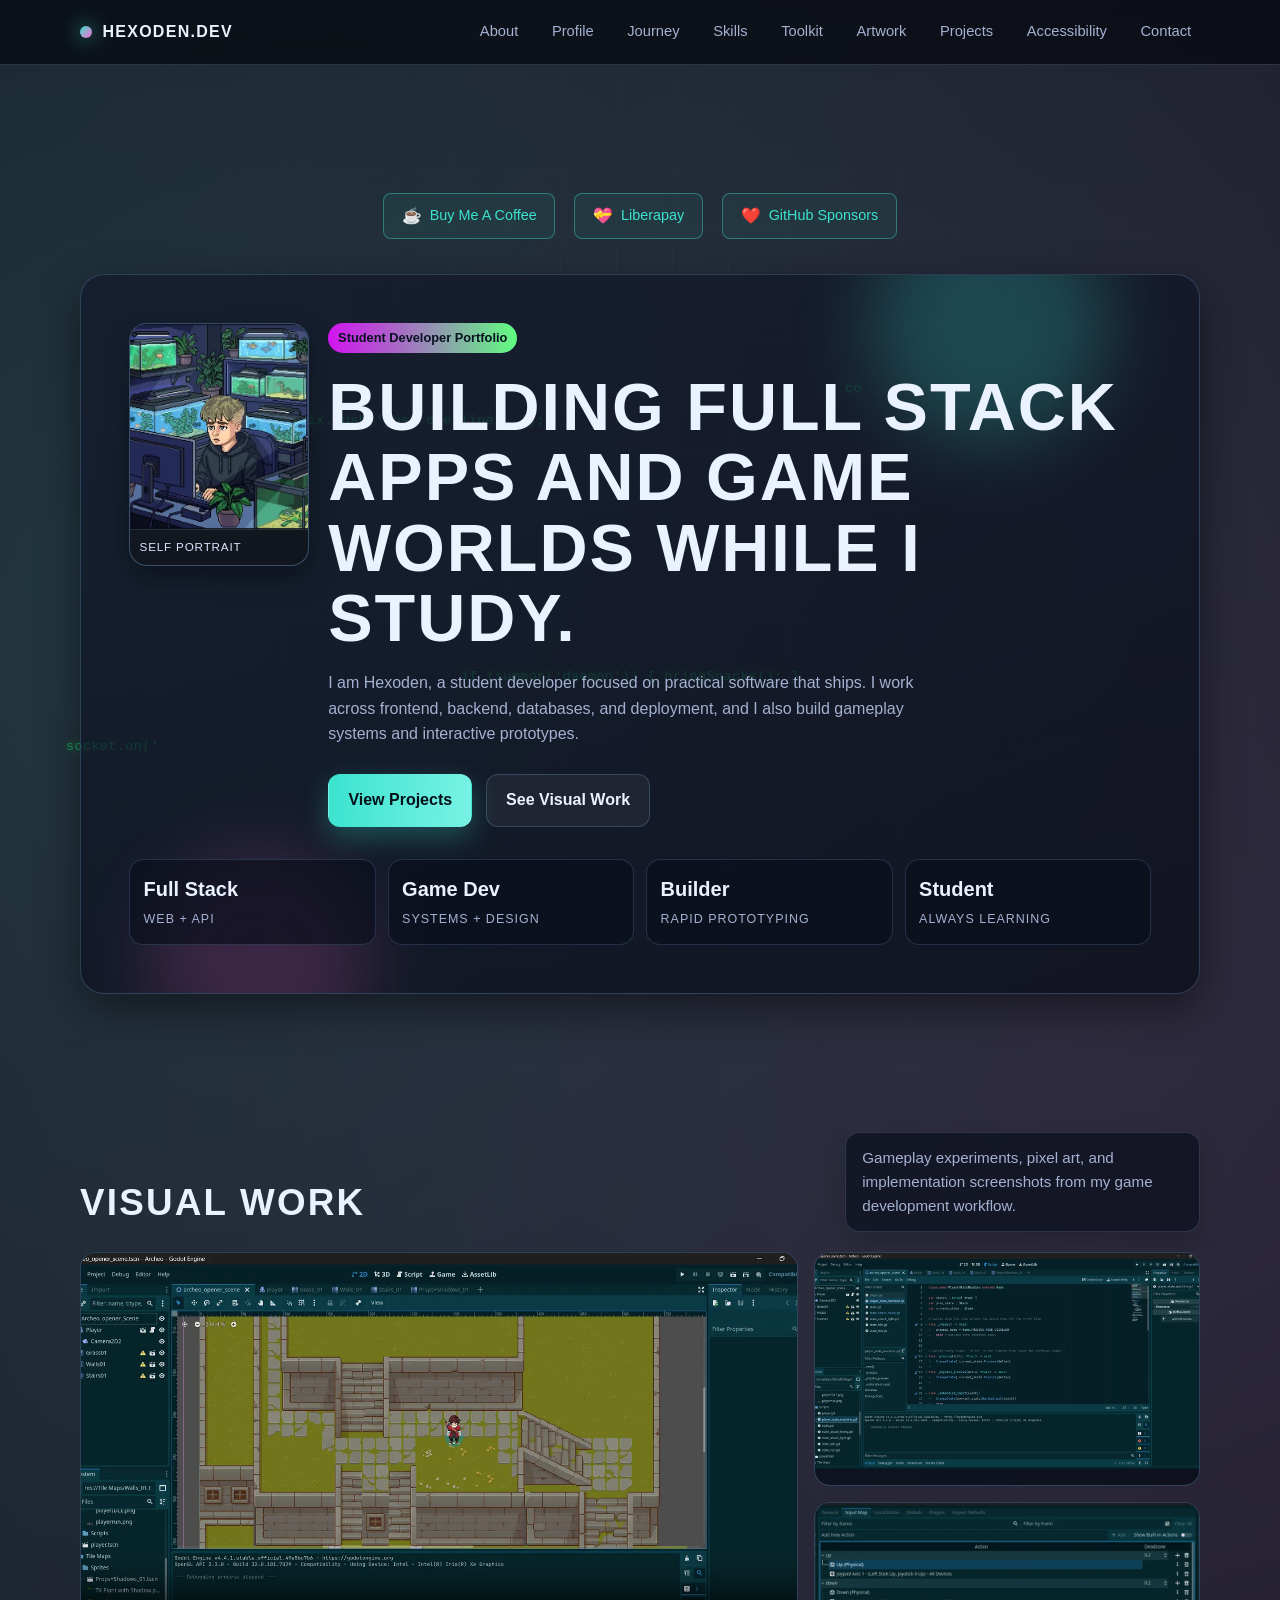
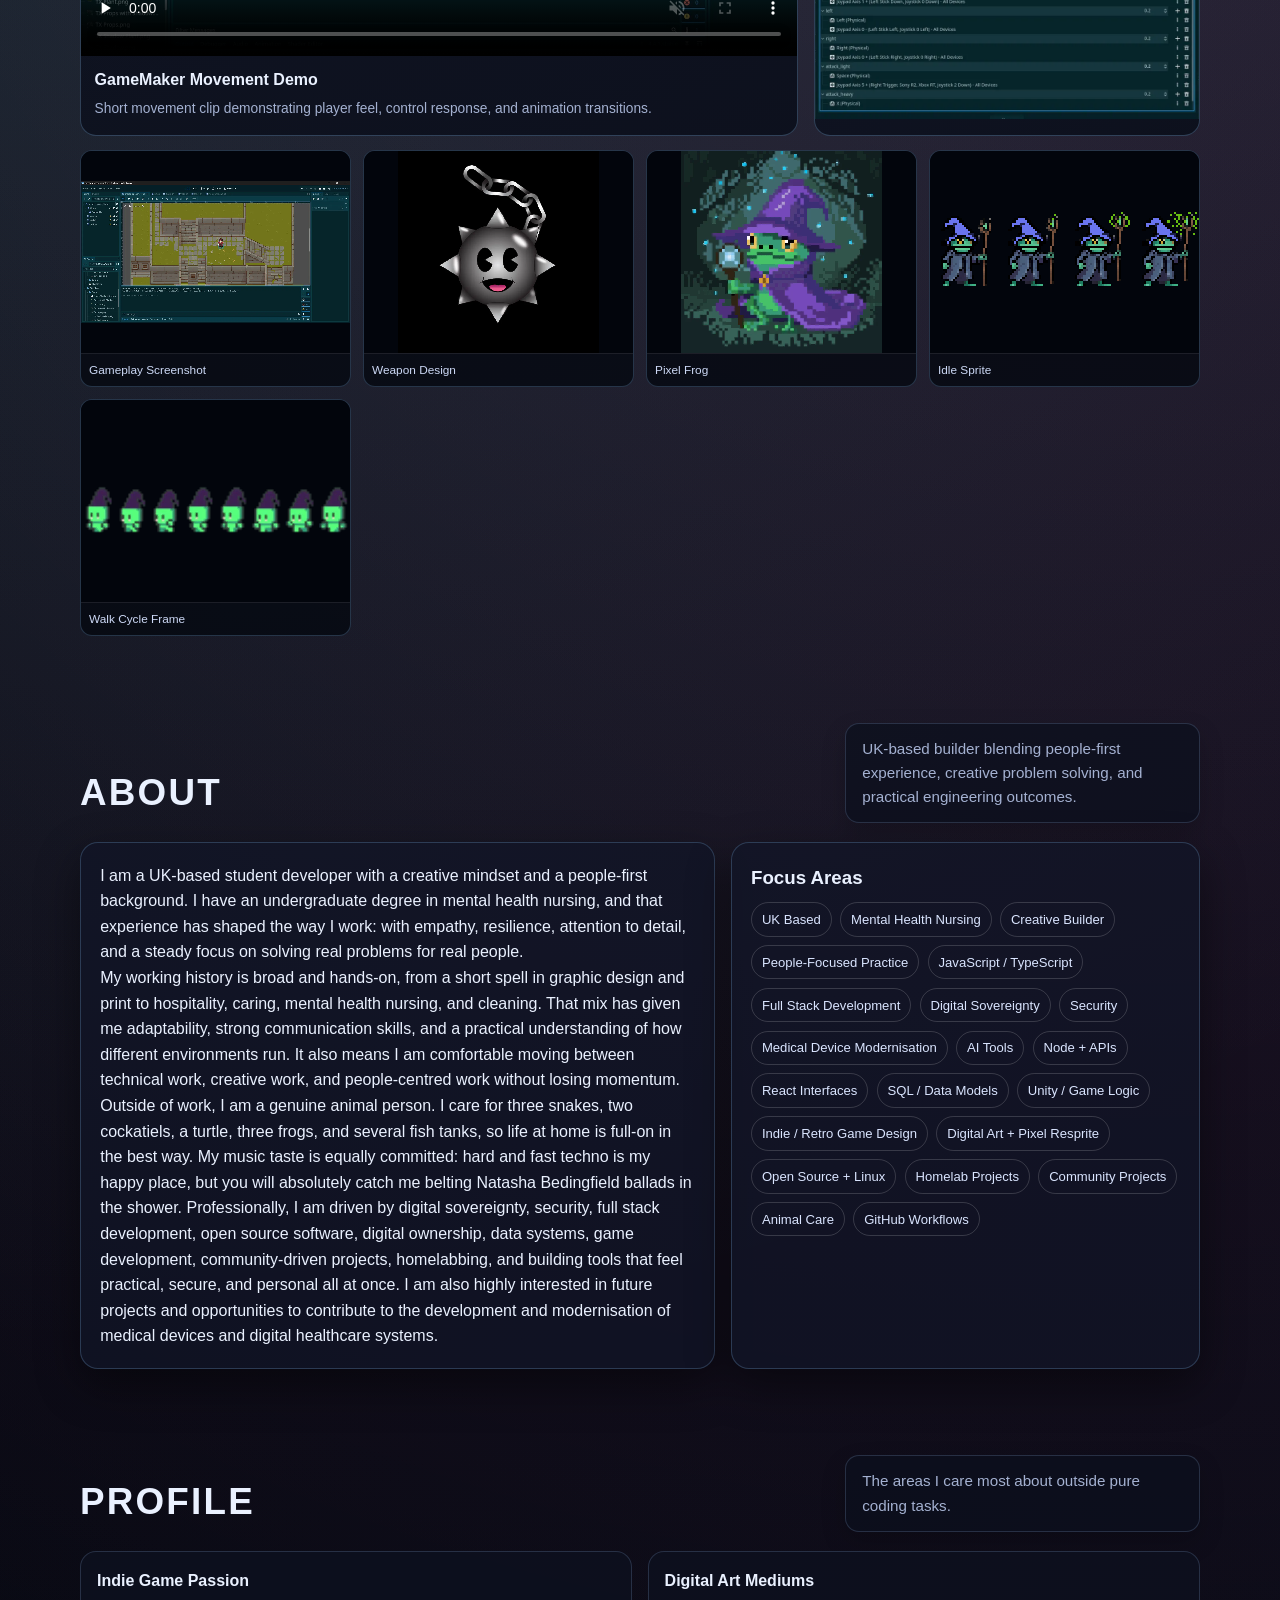
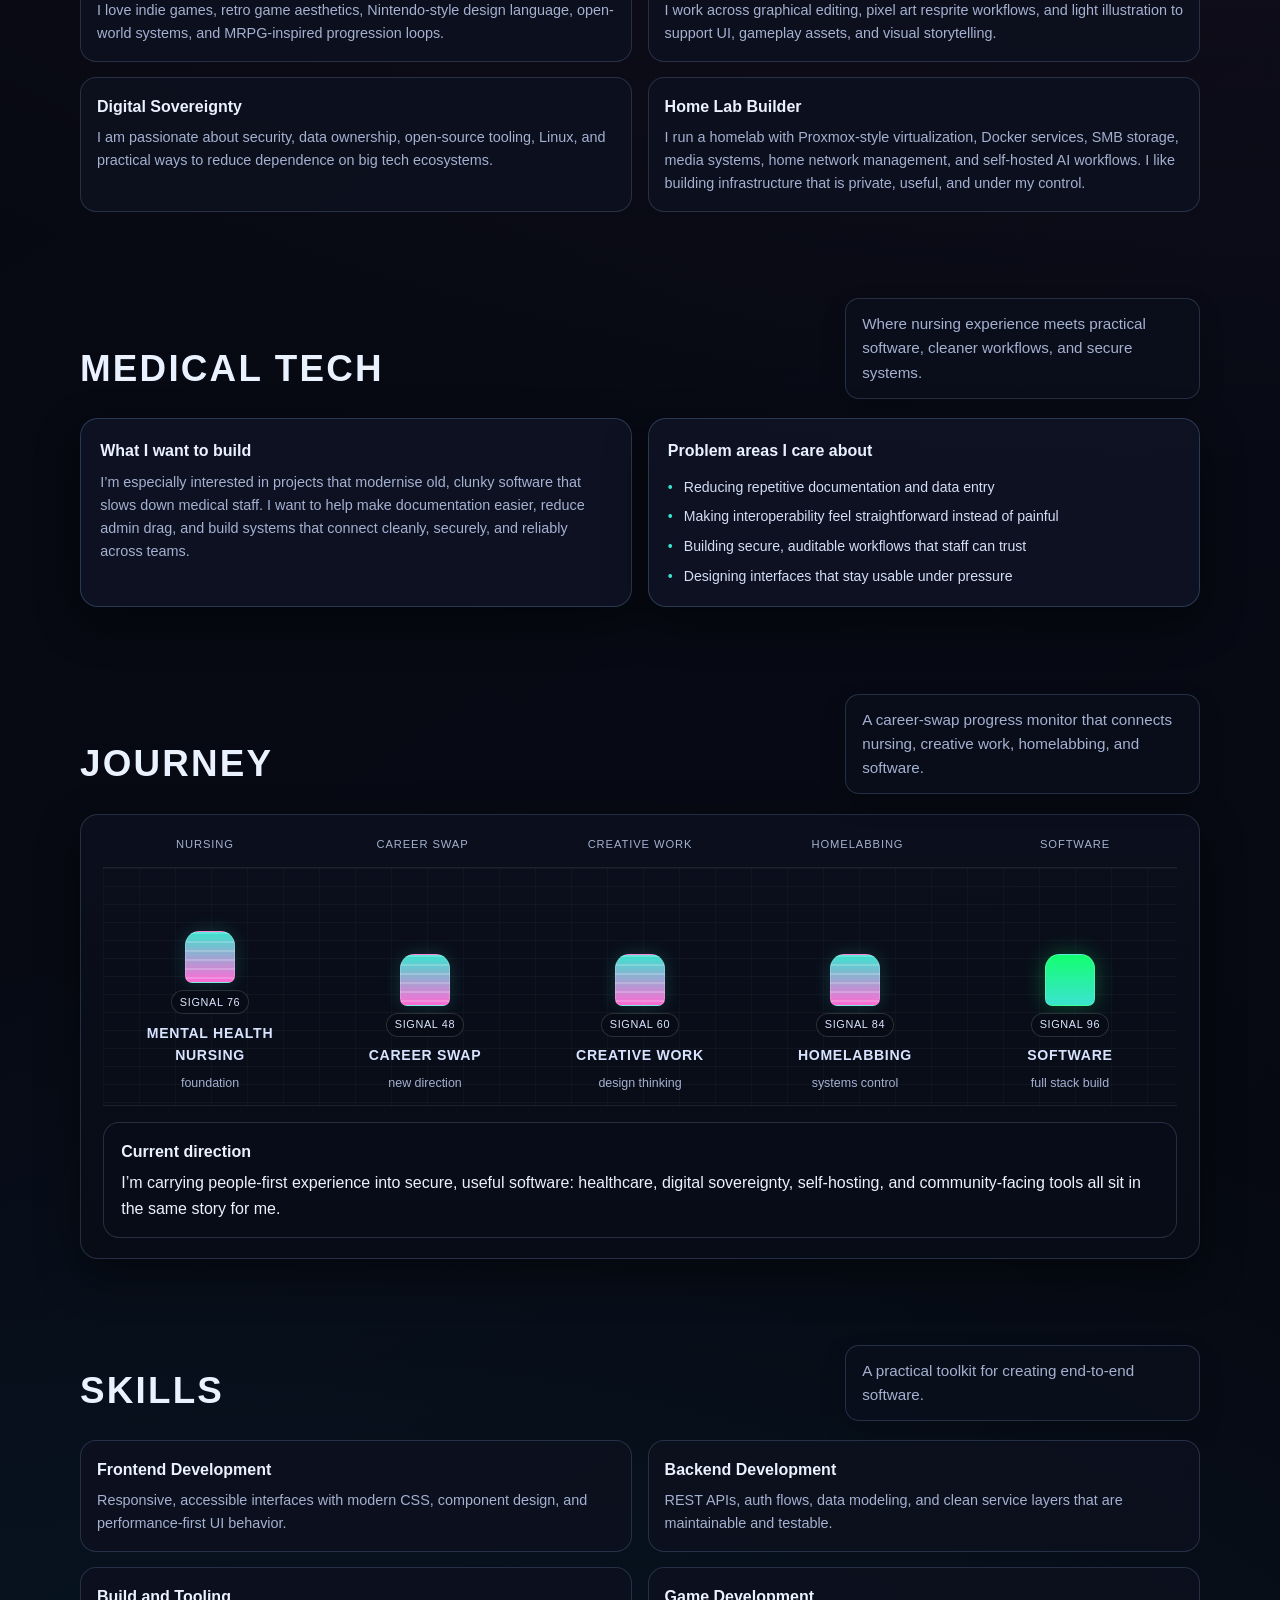
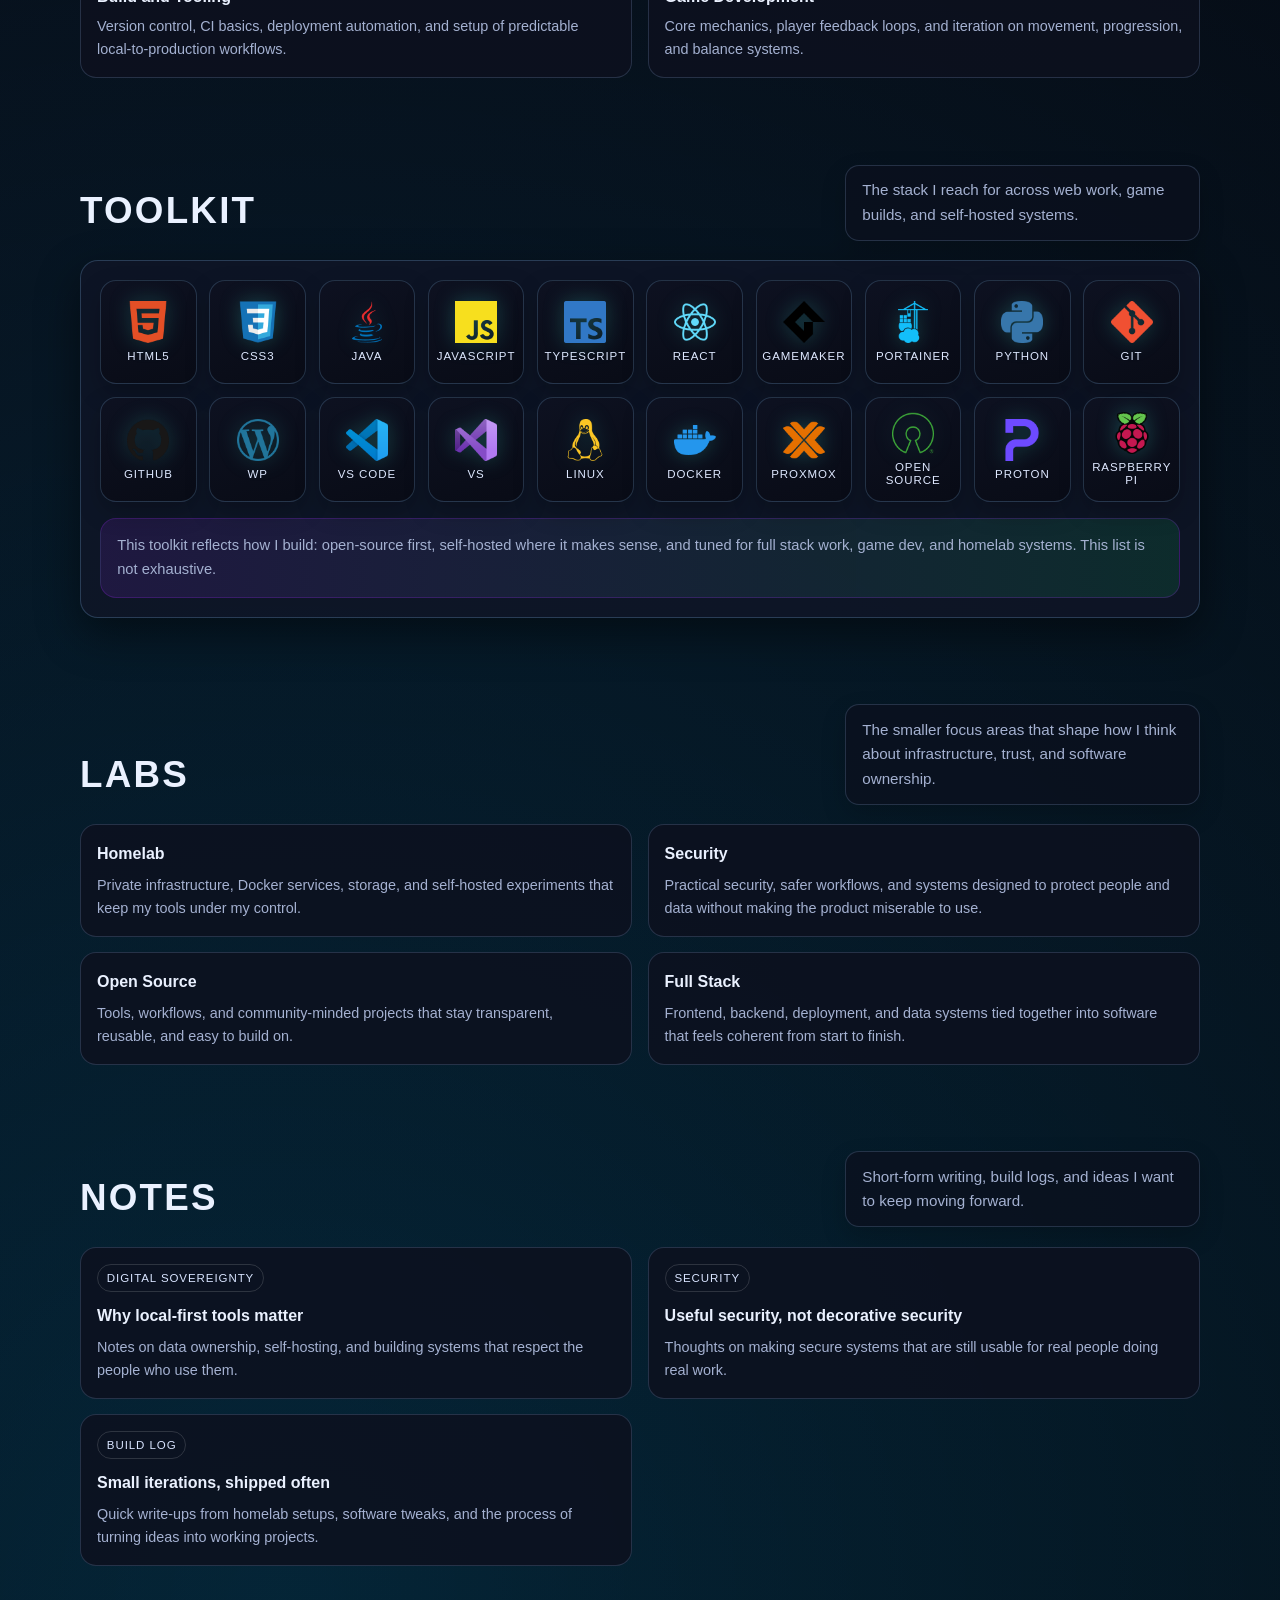
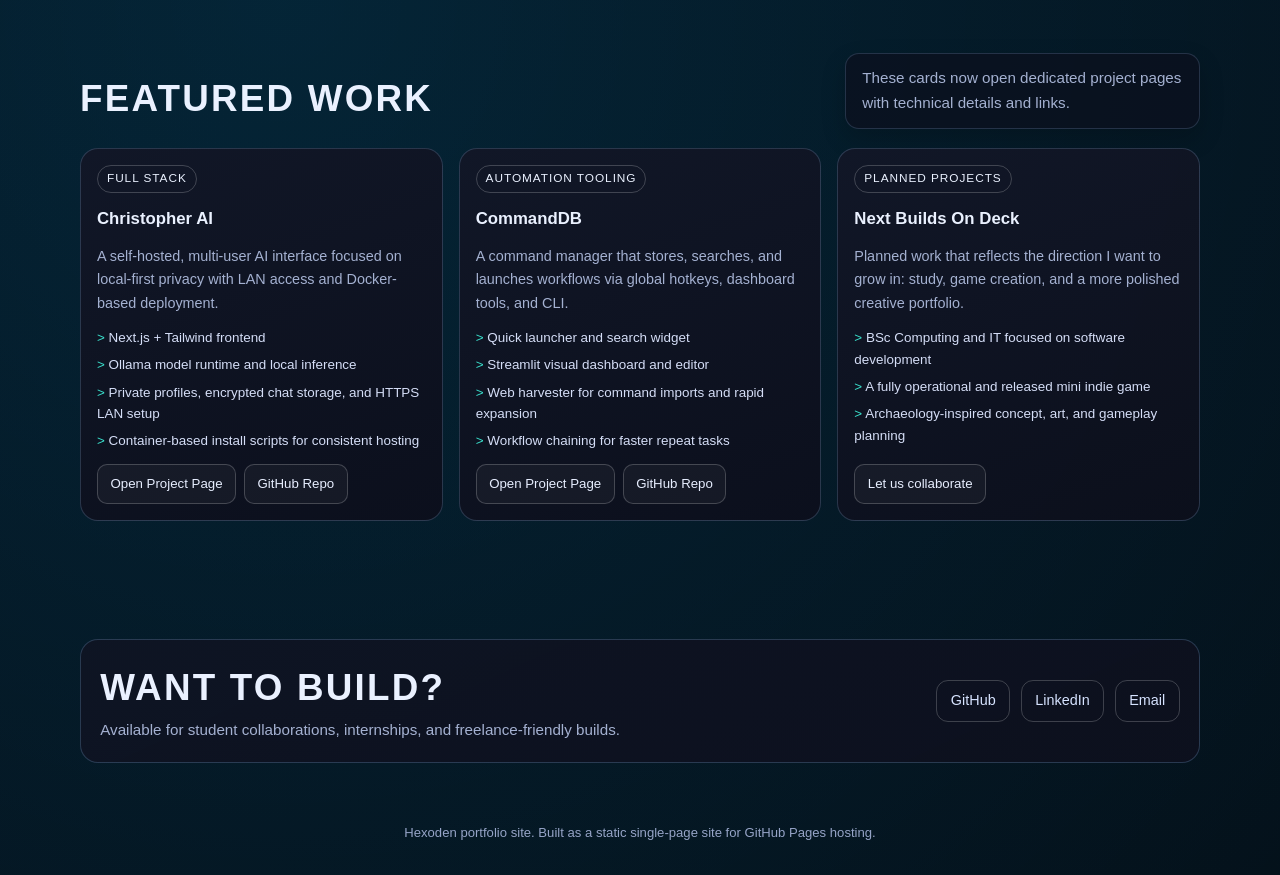
==== index.html @ b32674d7 "Move funding buttons above hero with icons" ====
<!DOCTYPE html>
<html lang="en">
<head>
    <meta charset="UTF-8">
    <meta name="viewport" content="width=device-width, initial-scale=1.0">
    <title>Hexoden | Student Developer Portfolio</title>
    <meta name="description" content="Portfolio for Hexoden, a student developer focused on full stack apps, software engineering, creative builds, and game development.">
    <link rel="icon" href="favicon.ico" type="image/x-icon">
    
    <!-- Preconnect to external resources -->
    <link rel="preconnect" href="https://fonts.googleapis.com" crossorigin>
    <link rel="dns-prefetch" href="https://fonts.googleapis.com">
    
    <!-- Preload critical assets -->
    <link rel="preload" href="styles.css" as="style">
    <link rel="preload" href="Media/Pictures/selfportrait-pixel.webp" as="image" fetchpriority="high">
    
    <!-- External stylesheet -->
    <link rel="stylesheet" href="styles.css">
    
    <!-- Defer non-critical scripts -->
    <script src="accessibility.js" defer></script>
</head>
<body>
    <div class="grid-overlay"></div>
    <div class="code-overlay" aria-hidden="true"></div>

    <nav>
        <div class="nav-inner">
            <a class="brand" href="#top">
                <span class="brand-dot" aria-hidden="true"></span>
                Hexoden.dev
            </a>
            <div class="nav-links">
                <a href="#about">About</a>
                <a href="#profile">Profile</a>
                <a href="#journey">Journey</a>
                <a href="#skills">Skills</a>
                <a href="#toolkit">Toolkit</a>
                <a href="#artwork">Artwork</a>
                <a href="#projects">Projects</a>
                <a href="accessibility.html">Accessibility</a>
                <a href="#contact">Contact</a>
            </div>
        </div>
    </nav>

    <main id="top" class="wrap">
        <header>
            <div class="funding-bar">
                <a href="https://buymeacoffee.com/hexoden" target="_blank" rel="noopener noreferrer" title="Buy Me A Coffee">
                    <span class="funding-icon">☕</span>
                    Buy Me A Coffee
                </a>
                <a href="https://liberapay.com/hexoden" target="_blank" rel="noopener noreferrer" title="Liberapay">
                    <span class="funding-icon">💝</span>
                    Liberapay
                </a>
                <a href="https://github.com/sponsors/Hexoden" target="_blank" rel="noopener noreferrer" title="GitHub Sponsors">
                    <span class="funding-icon">❤️</span>
                    GitHub Sponsors
                </a>
            </div>
            <div class="hero reveal">
                <div class="hero-layout">
                    <figure class="hero-profile">
                        <img src="Media/Pictures/selfportrait-pixel.webp" alt="Pixel self-portrait of Hexoden" fetchpriority="high" decoding="async">
                        <figcaption>Self Portrait</figcaption>
                    </figure>
                    <div>
                        <span class="hero-kicker">Student Developer Portfolio</span>
                        <h1>Building full stack apps and game worlds while I study.</h1>
                        <p>
                            I am Hexoden, a student developer focused on practical software that ships. I work across frontend, backend, databases, and deployment, and I also build gameplay systems and interactive prototypes.
                        </p>
                        <div class="hero-cta">
                            <a class="btn btn-main" href="#projects">View Projects</a>
                            <a class="btn btn-alt" href="#artwork">See Visual Work</a>
                        </div>
                    </div>
                </div>
                <div class="metrics">
                    <div class="metric">
                        <strong>Full Stack</strong>
                        <span>Web + API</span>
                    </div>
                    <div class="metric">
                        <strong>Game Dev</strong>
                        <span>Systems + Design</span>
                    </div>
                    <div class="metric">
                        <strong>Builder</strong>
                        <span>Rapid Prototyping</span>
                    </div>
                    <div class="metric">
                        <strong>Student</strong>
                        <span>Always Learning</span>
                    </div>
                </div>
            </div>
        </header>

        <section id="artwork" class="reveal">
            <div class="section-head">
                <h2>Visual Work</h2>
                <p class="section-note">Gameplay experiments, pixel art, and implementation screenshots from my game development workflow.</p>
            </div>
            <div class="media-grid">
                <article class="media-card">
                    <video controls muted loop playsinline preload="none" poster="Media/Pictures/game-screenshot.webp">
                        <source src="Media/Videos/Game-Grab.mp4" type="video/mp4">
                    </video>
                    <div class="media-info">
                        <h3>GameMaker Movement Demo</h3>
                        <p>Short movement clip demonstrating player feel, control response, and animation transitions.</p>
                    </div>
                </article>
                <div class="media-stack">
                    <article class="media-card hover-caption">
                        <img class="enlargeable js-enlarge" src="Media/Pictures/statemachine-screenshot.webp" alt="State machine coding screenshot" data-fullsrc="Media/Pictures/statemachine-screenshot.webp" loading="lazy" decoding="async">
                        <div class="media-info">
                            <h3>State Machine Work</h3>
                            <p>Screenshot from gameplay logic code handling animation and state transitions.</p>
                        </div>
                    </article>
                    <article class="media-card hover-caption">
                        <img class="enlargeable js-enlarge" src="Media/Pictures/remote-mapping.webp" alt="Peripheral control mapping screenshot" data-fullsrc="Media/Pictures/remote-mapping.webp" loading="lazy" decoding="async">
                        <div class="media-info">
                            <h3>Peripheral Controls Map</h3>
                            <p>Mapping layout for Xbox-style peripheral controls used for gameplay actions and testing.</p>
                        </div>
                    </article>
                </div>
            </div>
            <div class="art-gallery">
                <figure class="art-tile">
                    <img class="enlargeable js-enlarge" src="Media/Pictures/game-screenshot.webp" alt="In-game screenshot" data-fullsrc="Media/Pictures/game-screenshot.webp" loading="lazy" decoding="async">
                    <figcaption>Gameplay Screenshot</figcaption>
                </figure>
                <figure class="art-tile">
                    <img src="Media/Pictures/mace-design.webp" alt="Mace concept art" loading="lazy" decoding="async">
                    <figcaption>Weapon Design</figcaption>
                </figure>
                <figure class="art-tile">
                    <img src="Media/Pictures/pixel-frog.webp" alt="Pixel frog artwork" loading="lazy" decoding="async">
                    <figcaption>Pixel Frog</figcaption>
                </figure>
                <figure class="art-tile">
                    <img src="Media/Pictures/idlefrogstaff(1).webp" alt="Idle frog staff sprite" loading="lazy" decoding="async">
                    <figcaption>Idle Sprite</figcaption>
                </figure>
                <figure class="art-tile">
                    <img src="Media/Pictures/frogwalkleftv1.webp" alt="Walking frog sprite" loading="lazy" decoding="async">
                    <figcaption>Walk Cycle Frame</figcaption>
                </figure>
            </div>
        </section>

        <section id="about" class="reveal">
            <div class="section-head">
                <h2>About</h2>
                <p class="section-note">UK-based builder blending people-first experience, creative problem solving, and practical engineering outcomes.</p>
            </div>
            <div class="about-grid">
                <article class="panel">
                    <p>
                        I am a UK-based student developer with a creative mindset and a people-first background. I have an undergraduate degree in mental health nursing, and that experience has shaped the way I work: with empathy, resilience, attention to detail, and a steady focus on solving real problems for real people.
                    </p>
                    <p>
                        My working history is broad and hands-on, from a short spell in graphic design and print to hospitality, caring, mental health nursing, and cleaning. That mix has given me adaptability, strong communication skills, and a practical understanding of how different environments run. It also means I am comfortable moving between technical work, creative work, and people-centred work without losing momentum.
                    </p>
                    <p>
                        Outside of work, I am a genuine animal person. I care for three snakes, two cockatiels, a turtle, three frogs, and several fish tanks, so life at home is full-on in the best way. My music taste is equally committed: hard and fast techno is my happy place, but you will absolutely catch me belting Natasha Bedingfield ballads in the shower. Professionally, I am driven by digital sovereignty, security, full stack development, open source software, digital ownership, data systems, game development, community-driven projects, homelabbing, and building tools that feel practical, secure, and personal all at once. I am also highly interested in future projects and opportunities to contribute to the development and modernisation of medical devices and digital healthcare systems.
                    </p>
                </article>
                <aside class="panel">
                    <h3>Focus Areas</h3>
                    <div class="pill-row">
                        <span class="pill">UK Based</span>
                        <span class="pill">Mental Health Nursing</span>
                        <span class="pill">Creative Builder</span>
                        <span class="pill">People-Focused Practice</span>
                        <span class="pill">JavaScript / TypeScript</span>
                        <span class="pill">Full Stack Development</span>
                        <span class="pill">Digital Sovereignty</span>
                        <span class="pill">Security</span>
                        <span class="pill">Medical Device Modernisation</span>
                        <span class="pill">AI Tools</span>
                        <span class="pill">Node + APIs</span>
                        <span class="pill">React Interfaces</span>
                        <span class="pill">SQL / Data Models</span>
                        <span class="pill">Unity / Game Logic</span>
                        <span class="pill">Indie / Retro Game Design</span>
                        <span class="pill">Digital Art + Pixel Resprite</span>
                        <span class="pill">Open Source + Linux</span>
                        <span class="pill">Homelab Projects</span>
                        <span class="pill">Community Projects</span>
                        <span class="pill">Animal Care</span>
                        <span class="pill">GitHub Workflows</span>
                    </div>
                </aside>
            </div>
        </section>

        <section id="profile" class="reveal">
            <div class="section-head">
                <h2>Profile</h2>
                <p class="section-note">The areas I care most about outside pure coding tasks.</p>
            </div>
            <div class="skills-grid">
                <article class="skill-card">
                    <h3>Indie Game Passion</h3>
                    <p>I love indie games, retro game aesthetics, Nintendo-style design language, open-world systems, and MRPG-inspired progression loops.</p>
                </article>
                <article class="skill-card">
                    <h3>Digital Art Mediums</h3>
                    <p>I work across graphical editing, pixel art resprite workflows, and light illustration to support UI, gameplay assets, and visual storytelling.</p>
                </article>
                <article class="skill-card">
                    <h3>Digital Sovereignty</h3>
                    <p>I am passionate about security, data ownership, open-source tooling, Linux, and practical ways to reduce dependence on big tech ecosystems.</p>
                </article>
                <article class="skill-card">
                    <h3>Home Lab Builder</h3>
                    <p>I run a homelab with Proxmox-style virtualization, Docker services, SMB storage, media systems, home network management, and self-hosted AI workflows. I like building infrastructure that is private, useful, and under my control.</p>
                </article>
            </div>
        </section>

        <section id="medtech" class="reveal">
            <div class="section-head">
                <h2>Medical Tech</h2>
                <p class="section-note">Where nursing experience meets practical software, cleaner workflows, and secure systems.</p>
            </div>
            <div class="medtech-grid">
                <article class="panel medtech-card">
                    <h3>What I want to build</h3>
                    <p>I’m especially interested in projects that modernise old, clunky software that slows down medical staff. I want to help make documentation easier, reduce admin drag, and build systems that connect cleanly, securely, and reliably across teams.</p>
                </article>
                <article class="panel medtech-card">
                    <h3>Problem areas I care about</h3>
                    <ul class="medtech-list">
                        <li>Reducing repetitive documentation and data entry</li>
                        <li>Making interoperability feel straightforward instead of painful</li>
                        <li>Building secure, auditable workflows that staff can trust</li>
                        <li>Designing interfaces that stay usable under pressure</li>
                    </ul>
                </article>
            </div>
        </section>

        <section id="journey" class="reveal">
            <div class="section-head">
                <h2>Journey</h2>
                <p class="section-note">A career-swap progress monitor that connects nursing, creative work, homelabbing, and software.</p>
            </div>
            <div class="journey-monitor">
                <div class="journey-markers" aria-hidden="true">
                    <span>nursing</span>
                    <span>career swap</span>
                    <span>creative work</span>
                    <span>homelabbing</span>
                    <span>software</span>
                </div>
                <div class="journey-histogram" aria-label="Career journey progress monitor">
                    <div class="journey-column" style="--bar-height: 76%;">
                        <span class="journey-bar"></span>
                        <em class="journey-signal">signal 76</em>
                        <strong>Mental health nursing</strong>
                        <span>foundation</span>
                    </div>
                    <div class="journey-column" style="--bar-height: 48%;">
                        <span class="journey-bar"></span>
                        <em class="journey-signal">signal 48</em>
                        <strong>Career swap</strong>
                        <span>new direction</span>
                    </div>
                    <div class="journey-column" style="--bar-height: 60%;">
                        <span class="journey-bar"></span>
                        <em class="journey-signal">signal 60</em>
                        <strong>Creative work</strong>
                        <span>design thinking</span>
                    </div>
                    <div class="journey-column" style="--bar-height: 84%;">
                        <span class="journey-bar"></span>
                        <em class="journey-signal">signal 84</em>
                        <strong>Homelabbing</strong>
                        <span>systems control</span>
                    </div>
                    <div class="journey-column is-current" style="--bar-height: 96%;">
                        <span class="journey-bar"></span>
                        <em class="journey-signal">signal 96</em>
                        <strong>Software</strong>
                        <span>full stack build</span>
                    </div>
                </div>
                <div class="journey-strip">
                    <strong>Current direction</strong>
                    <span>I’m carrying people-first experience into secure, useful software: healthcare, digital sovereignty, self-hosting, and community-facing tools all sit in the same story for me.</span>
                </div>
            </div>
        </section>

        <section id="skills" class="reveal">
            <div class="section-head">
                <h2>Skills</h2>
                <p class="section-note">A practical toolkit for creating end-to-end software.</p>
            </div>
            <div class="skills-grid">
                <article class="skill-card">
                    <h3>Frontend Development</h3>
                    <p>Responsive, accessible interfaces with modern CSS, component design, and performance-first UI behavior.</p>
                </article>
                <article class="skill-card">
                    <h3>Backend Development</h3>
                    <p>REST APIs, auth flows, data modeling, and clean service layers that are maintainable and testable.</p>
                </article>
                <article class="skill-card">
                    <h3>Build and Tooling</h3>
                    <p>Version control, CI basics, deployment automation, and setup of predictable local-to-production workflows.</p>
                </article>
                <article class="skill-card">
                    <h3>Game Development</h3>
                    <p>Core mechanics, player feedback loops, and iteration on movement, progression, and balance systems.</p>
                </article>
            </div>
        </section>

        <section id="toolkit" class="reveal">
            <div class="section-head">
                <h2>Toolkit</h2>
                <p class="section-note">The stack I reach for across web work, game builds, and self-hosted systems.</p>
            </div>
            <div class="panel">
                <div class="toolkit-grid" aria-label="Technology toolkit">
                    <div class="toolkit-tile"><img src="Media/Icons/toolkit-html.png" alt="HTML5" loading="lazy" decoding="async"><span>HTML5</span></div>
                    <div class="toolkit-tile"><img src="Media/Icons/toolkit-css.png" alt="CSS3" loading="lazy" decoding="async"><span>CSS3</span></div>
                    <div class="toolkit-tile"><img src="Media/Icons/toolkit-java.png" alt="Java" loading="lazy" decoding="async"><span>Java</span></div>
                    <div class="toolkit-tile"><img src="Media/Icons/toolkit-js.png" alt="JavaScript" loading="lazy" decoding="async"><span>JavaScript</span></div>
                    <div class="toolkit-tile"><img src="Media/Icons/toolkit-ts.png" alt="TypeScript" loading="lazy" decoding="async"><span>TypeScript</span></div>
                    <div class="toolkit-tile"><img src="Media/Icons/toolkit-react.png" alt="React" loading="lazy" decoding="async"><span>React</span></div>
                    <div class="toolkit-tile"><img src="Media/Icons/toolkit-gamemaker.png" alt="GameMaker" loading="lazy" decoding="async"><span>GameMaker</span></div>
                    <div class="toolkit-tile"><img src="Media/Icons/toolkit-portainer.png" alt="Portainer" loading="lazy" decoding="async"><span>Portainer</span></div>
                    <div class="toolkit-tile"><img src="Media/Icons/toolkit-python.png" alt="Python" loading="lazy" decoding="async"><span>Python</span></div>
                    <div class="toolkit-tile"><img src="Media/Icons/toolkit-git.png" alt="Git" loading="lazy" decoding="async"><span>Git</span></div>
                    <div class="toolkit-tile"><img src="Media/Icons/toolkit-github.png" alt="GitHub" loading="lazy" decoding="async"><span>GitHub</span></div>
                    <div class="toolkit-tile"><img src="Media/Icons/toolkit-wordpress.png" alt="WordPress" loading="lazy" decoding="async"><span>WP</span></div>
                    <div class="toolkit-tile"><img src="Media/Icons/toolkit-vscode.png" alt="Visual Studio Code" loading="lazy" decoding="async"><span>VS Code</span></div>
                    <div class="toolkit-tile"><img src="Media/Icons/toolkit-visualstudio.png" alt="Visual Studio" loading="lazy" decoding="async"><span>VS</span></div>
                    <div class="toolkit-tile"><img src="Media/Icons/toolkit-linux.png" alt="Linux" loading="lazy" decoding="async"><span>Linux</span></div>
                    <div class="toolkit-tile"><img src="Media/Icons/toolkit-docker.png" alt="Docker" loading="lazy" decoding="async"><span>Docker</span></div>
                    <div class="toolkit-tile"><img src="Media/Icons/toolkit-proxmox.png" alt="Proxmox" loading="lazy" decoding="async"><span>Proxmox</span></div>
                    <div class="toolkit-tile"><img src="Media/Icons/toolkit-oss.png" alt="Open Source Initiative" loading="lazy" decoding="async"><span>Open Source</span></div>
                    <div class="toolkit-tile"><img src="Media/Icons/toolkit-proton.png" alt="Proton" loading="lazy" decoding="async"><span>Proton</span></div>
                    <div class="toolkit-tile"><img src="Media/Icons/toolkit-raspberrypi.png" alt="Raspberry Pi" loading="lazy" decoding="async"><span>Raspberry Pi</span></div>
                </div>
                <p class="toolkit-legend">This toolkit reflects how I build: open-source first, self-hosted where it makes sense, and tuned for full stack work, game dev, and homelab systems. This list is not exhaustive.</p>
            </div>
        </section>

        <section id="labs" class="reveal">
            <div class="section-head">
                <h2>Labs</h2>
                <p class="section-note">The smaller focus areas that shape how I think about infrastructure, trust, and software ownership.</p>
            </div>
            <div class="labs-grid">
                <article class="lab-card coming-soon-trigger" role="button" tabindex="0" aria-label="Homelab card - coming soon">
                    <h3>Homelab</h3>
                    <p>Private infrastructure, Docker services, storage, and self-hosted experiments that keep my tools under my control.</p>
                </article>
                <article class="lab-card coming-soon-trigger" role="button" tabindex="0" aria-label="Security card - coming soon">
                    <h3>Security</h3>
                    <p>Practical security, safer workflows, and systems designed to protect people and data without making the product miserable to use.</p>
                </article>
                <article class="lab-card coming-soon-trigger" role="button" tabindex="0" aria-label="Open Source card - coming soon">
                    <h3>Open Source</h3>
                    <p>Tools, workflows, and community-minded projects that stay transparent, reusable, and easy to build on.
                    </p>
                </article>
                <article class="lab-card coming-soon-trigger" role="button" tabindex="0" aria-label="Full Stack card - coming soon">
                    <h3>Full Stack</h3>
                    <p>Frontend, backend, deployment, and data systems tied together into software that feels coherent from start to finish.</p>
                </article>
            </div>
        </section>

        <section id="notes" class="reveal">
            <div class="section-head">
                <h2>Notes</h2>
                <p class="section-note">Short-form writing, build logs, and ideas I want to keep moving forward.</p>
            </div>
            <div class="notes-grid">
                <a class="note-link" href="digital-sovereignty-report.html" aria-label="Open report: Why local-first tools matter">
                    <article class="note-card">
                        <span class="note-meta">Digital Sovereignty</span>
                        <h3>Why local-first tools matter</h3>
                        <p>Notes on data ownership, self-hosting, and building systems that respect the people who use them.</p>
                    </article>
                </a>
                <article class="note-card coming-soon-trigger" role="button" tabindex="0" aria-label="Security note - coming soon">
                    <span class="note-meta">Security</span>
                    <h3>Useful security, not decorative security</h3>
                    <p>Thoughts on making secure systems that are still usable for real people doing real work.</p>
                </article>
                <a class="note-link" href="homelab-report.html" aria-label="Open report: Homelab build log">
                    <article class="note-card">
                        <span class="note-meta">Build Log</span>
                        <h3>Small iterations, shipped often</h3>
                        <p>Quick write-ups from homelab setups, software tweaks, and the process of turning ideas into working projects.</p>
                    </article>
                </a>
            </div>
        </section>

        <section id="projects" class="reveal">
            <div class="section-head">
                <h2>Featured Work</h2>
                <p class="section-note">These cards now open dedicated project pages with technical details and links.</p>
            </div>
            <div class="project-grid">
                <article class="project">
                    <span class="tag">Full Stack</span>
                    <h3>Christopher AI</h3>
                    <p>A self-hosted, multi-user AI interface focused on local-first privacy with LAN access and Docker-based deployment.</p>
                    <ul>
                        <li>Next.js + Tailwind frontend</li>
                        <li>Ollama model runtime and local inference</li>
                        <li>Private profiles, encrypted chat storage, and HTTPS LAN setup</li>
                        <li>Container-based install scripts for consistent hosting</li>
                    </ul>
                    <div class="project-actions">
                        <a class="project-link" href="christopher-ai-project.html">Open Project Page</a>
                        <a class="project-link" href="https://github.com/" target="_blank" rel="noopener noreferrer">GitHub Repo</a>
                    </div>
                </article>
                <article class="project">
                    <span class="tag">Automation Tooling</span>
                    <h3>CommandDB</h3>
                    <p>A command manager that stores, searches, and launches workflows via global hotkeys, dashboard tools, and CLI.</p>
                    <ul>
                        <li>Quick launcher and search widget</li>
                        <li>Streamlit visual dashboard and editor</li>
                        <li>Web harvester for command imports and rapid expansion</li>
                        <li>Workflow chaining for faster repeat tasks</li>
                    </ul>
                    <div class="project-actions">
                        <a class="project-link" href="commanddb-project.html">Open Project Page</a>
                        <a class="project-link" href="https://github.com/" target="_blank" rel="noopener noreferrer">GitHub Repo</a>
                    </div>
                </article>
                <article class="project">
                    <span class="tag">Planned Projects</span>
                    <h3>Next Builds On Deck</h3>
                    <p>Planned work that reflects the direction I want to grow in: study, game creation, and a more polished creative portfolio.</p>
                    <ul>
                        <li>BSc Computing and IT focused on software development</li>
                        <li>A fully operational and released mini indie game</li>
                        <li>Archaeology-inspired concept, art, and gameplay planning</li>
                    </ul>
                    <div class="project-actions">
                        <a class="project-link" href="#contact">Let us collaborate</a>
                    </div>
                </article>
            </div>
        </section>

        <section id="contact" class="reveal">
            <div class="contact">
                <div>
                    <h2>Want to build?</h2>
                    <p class="section-note">Available for student collaborations, internships, and freelance-friendly builds.</p>
                </div>
                <div class="contact-links">
                    <a href="https://github.com/Hexoden" target="_blank" rel="noopener noreferrer">GitHub</a>
                    <a href="https://www.linkedin.com/" target="_blank" rel="noopener noreferrer">LinkedIn</a>
                    <a href="mailto:contact.simplify734@passmail.net">Email</a>
                </div>
            </div>
        </section>

        <footer>
            <p>Hexoden portfolio site. Built as a static single-page site for GitHub Pages hosting.</p>
        </footer>
    </main>

    <div class="image-modal" id="image-modal" aria-hidden="true">
        <button class="image-modal-close" id="image-modal-close" type="button" aria-label="Close enlarged image">Close</button>
        <img id="image-modal-img" src="" alt="">
    </div>
    <div class="soon-toast" id="soon-toast" role="status" aria-live="polite">Coming soon</div>

    <script src="code-snippets.js"></script>
    <script src="main.js"></script>
</body>
</html>
---- styles.css ----
:root {
    --bg: #06070d;
    --bg-soft: #0c1020;
    --surface: rgba(17, 22, 40, 0.72);
    --surface-2: rgba(13, 17, 31, 0.86);
    --line: rgba(140, 200, 255, 0.22);
    --text: #eaf1ff;
    --muted: #a4b1d1;
    --cyan: #3be3cf;
    --amber: #ffbf69;
    --amber-burn: #dd3d0c;
    --magenta: #ff6ad5;
    --violet: #d313f0;
    --teal: #00b7ff;
    --electric-green: #13ff71;
    --muted-teal: rgba(0, 255, 213, 0.18);
    --shadow: 0 16px 44px rgba(0, 0, 0, 0.45);
}

* {
    box-sizing: border-box;
    margin: 0;
    padding: 0;
}

html {
    scroll-behavior: smooth;
    min-height: 100%;
    background: #05060c;
    overscroll-behavior-y: none;
}

body {
    font-family: "Sora", "Segoe UI", sans-serif;
    color: var(--text);
    background:
        radial-gradient(circle at 10% 8%, rgba(59, 227, 207, 0.18), transparent 35%),
        radial-gradient(circle at 88% 14%, rgba(255, 106, 213, 0.16), transparent 42%),
        radial-gradient(circle at 22% 88%, rgba(0, 183, 255, 0.17), transparent 35%),
        linear-gradient(145deg, #05060c 0%, #070a14 55%, #04050a 100%);
    min-height: 100vh;
    line-height: 1.6;
    overflow-x: hidden;
    overscroll-behavior-y: none;
}

.grid-overlay {
    position: fixed;
    inset: 0;
    background-image:
        linear-gradient(rgba(255, 255, 255, 0.03) 1px, transparent 1px),
        linear-gradient(90deg, rgba(255, 255, 255, 0.03) 1px, transparent 1px);
    background-size: 56px 56px;
    mask-image: radial-gradient(circle at center, rgba(0, 0, 0, 0.85), transparent 78%);
    pointer-events: none;
    z-index: 0;
}

.code-overlay {
    position: fixed;
    inset: 0;
    pointer-events: none;
    overflow: hidden;
    z-index: 1;
    opacity: 0.9;
    transition: opacity 0.22s ease;
    will-change: opacity;
}

.code-line {
    position: absolute;
    font-family: "Chakra Petch", "Consolas", monospace;
    font-size: clamp(0.62rem, 1.05vw, 0.88rem);
    color: var(--electric-green);
    opacity: 0;
    white-space: nowrap;
    letter-spacing: 0.03em;
    text-shadow: 0 0 8px rgba(19, 255, 113, 0.66), 0 0 16px rgba(19, 255, 113, 0.35);
    transform: translateY(4px);
    transition: opacity 0.35s ease, transform 0.35s ease;
    user-select: none;
    will-change: opacity, transform;
}

.code-line.visible {
    opacity: 0.64;
    transform: translateY(0);
}

.code-line.fading {
    opacity: 0;
    transform: translateY(-6px);
}

a {
    color: inherit;
    text-decoration: none;
}

.wrap {
    width: min(1120px, 92vw);
    margin: 0 auto;
    position: relative;
    z-index: 2;
}

nav {
    position: sticky;
    top: 0;
    z-index: 15;
    backdrop-filter: blur(12px);
    background: rgba(6, 8, 15, 0.7);
    border-bottom: 1px solid rgba(160, 198, 255, 0.2);
}

.nav-inner {
    width: min(1120px, 92vw);
    margin: 0 auto;
    padding: 0.9rem 0;
    display: flex;
    justify-content: space-between;
    align-items: center;
    gap: 1rem;
}

.brand {
    display: inline-flex;
    align-items: center;
    gap: 0.65rem;
    font-family: "Chakra Petch", sans-serif;
    letter-spacing: 0.08em;
    text-transform: uppercase;
    font-weight: 700;
}

.brand-dot {
    width: 12px;
    height: 12px;
    border-radius: 999px;
    background: linear-gradient(135deg, var(--cyan), var(--magenta));
    box-shadow: 0 0 20px rgba(59, 227, 207, 0.8);
}

.nav-links {
    display: flex;
    align-items: center;
    gap: 1rem;
    font-size: 0.92rem;
}

.nav-links a {
    color: var(--muted);
    padding: 0.35rem 0.55rem;
    border-radius: 0.4rem;
    transition: color 0.25s ease, background-color 0.25s ease;
}

.nav-links a:hover {
    color: var(--text);
    background: rgba(255, 255, 255, 0.06);
}

.project-link,
.note-link .note-card {
    position: relative;
    overflow: hidden;
    isolation: isolate;
}

.project-link::after,
.note-link .note-card::after {
    content: "";
    position: absolute;
    top: 0;
    right: 0;
    width: 0;
    height: 0;
    background:
        linear-gradient(135deg, rgba(255, 255, 255, 0.42) 0 47%, rgba(255, 255, 255, 0) 47%),
        linear-gradient(135deg, rgba(59, 227, 207, 0.56), rgba(59, 227, 207, 0.56));
    clip-path: polygon(100% 0, 0 0, 100% 100%);
    pointer-events: none;
    opacity: 0;
    filter: drop-shadow(0 0 6px rgba(59, 227, 207, 0.42));
    transition: width 0.22s ease, height 0.22s ease, opacity 0.18s ease, filter 0.22s ease;
}

.project-link:hover::after,
.project-link:focus-visible::after,
.note-link:hover .note-card::after,
.note-link:focus-visible .note-card::after {
    opacity: 1;
    width: 1.22rem;
    height: 1.22rem;
    filter: drop-shadow(0 0 10px rgba(59, 227, 207, 0.74));
}

.funding-bar {
    display: flex;
    justify-content: center;
    gap: 1.2rem;
    padding: 1.2rem 1rem;
    margin-bottom: 1rem;
    flex-wrap: wrap;
}

.funding-bar a {
    display: inline-flex;
    align-items: center;
    gap: 0.5rem;
    padding: 0.6rem 1.1rem;
    border: 1px solid rgba(59, 227, 207, 0.4);
    border-radius: 8px;
    color: var(--cyan);
    font-size: 0.9rem;
    font-weight: 500;
    text-decoration: none;
    transition: all 0.25s ease;
    background: rgba(59, 227, 207, 0.06);
}

.funding-bar a:hover {
    background: rgba(59, 227, 207, 0.15);
    border-color: rgba(59, 227, 207, 0.75);
    box-shadow: 0 0 12px rgba(59, 227, 207, 0.25);
}

.funding-icon {
    font-size: 1.1em;
    display: inline-block;
}

header {
    padding: 6.8rem 0 4.2rem;
}

.hero {
    position: relative;
    background: linear-gradient(160deg, rgba(19, 25, 44, 0.72), rgba(8, 12, 24, 0.72));
    border: 1px solid var(--line);
    border-radius: 24px;
    box-shadow: var(--shadow);
    overflow: hidden;
    padding: clamp(1.6rem, 4vw, 3rem);
    isolation: isolate;
}

.hero-layout {
    display: grid;
    grid-template-columns: 180px 1fr;
    gap: 1.2rem;
    align-items: start;
}

.hero-profile {
    position: relative;
    border-radius: 18px;
    border: 1px solid rgba(139, 201, 255, 0.35);
    background: linear-gradient(160deg, rgba(11, 16, 28, 0.85), rgba(8, 11, 20, 0.85));
    overflow: hidden;
    box-shadow: 0 12px 26px rgba(0, 0, 0, 0.34);
}

.hero-profile img {
    display: block;
    width: 100%;
    aspect-ratio: 1 / 1.15;
    object-fit: cover;
}

.hero-profile figcaption {
    font-size: 0.73rem;
    letter-spacing: 0.07em;
    text-transform: uppercase;
    color: #d9e5ff;
    padding: 0.5rem 0.6rem;
    border-top: 1px solid rgba(255, 255, 255, 0.1);
    background: rgba(255, 255, 255, 0.03);
}

.hero::before,
.hero::after {
    content: "";
    position: absolute;
    border-radius: 999px;
    pointer-events: none;
    filter: blur(38px);
    opacity: 0.5;
    z-index: -1;
}

.hero::before {
    width: 240px;
    height: 240px;
    top: -70px;
    right: 8%;
    background: rgba(59, 227, 207, 0.46);
    animation: pulseOne 9s ease-in-out infinite;
}

.hero::after {
    width: 220px;
    height: 220px;
    bottom: -80px;
    left: 6%;
    background: rgba(255, 106, 213, 0.35);
    animation: pulseTwo 10s ease-in-out infinite;
}

.hero-kicker {
    display: inline-flex;
    align-items: center;
    gap: 0.4rem;
    font-size: 0.8rem;
    color: #08111f;
    background: linear-gradient(90deg, var(--violet), #60fc80);
    padding: 0.28rem 0.62rem;
    border-radius: 999px;
    font-weight: 700;
    margin-bottom: 1.2rem;
}

h1 {
    font-family: "Chakra Petch", sans-serif;
    font-size: clamp(2rem, 5.2vw, 4.3rem);
    line-height: 1.06;
    letter-spacing: 0.03em;
    margin-bottom: 1rem;
    text-transform: uppercase;
}

.hero p {
    max-width: 70ch;
    color: var(--muted);
    margin-bottom: 1.7rem;
}

.hero-cta {
    display: flex;
    flex-wrap: wrap;
    gap: 0.85rem;
}

.btn {
    display: inline-flex;
    justify-content: center;
    align-items: center;
    padding: 0.78rem 1.2rem;
    border-radius: 0.75rem;
    border: 1px solid transparent;
    font-weight: 600;
    transition: transform 0.25s ease, box-shadow 0.25s ease, background-color 0.25s ease;
}

.btn:hover {
    transform: translateY(-2px);
}

.btn-main {
    background: linear-gradient(95deg, var(--cyan), #79f2e4);
    color: #041019;
    box-shadow: 0 10px 28px rgba(59, 227, 207, 0.28);
}

.btn-alt {
    background: rgba(255, 255, 255, 0.05);
    border-color: var(--line);
    color: var(--text);
}

.metrics {
    margin-top: 2rem;
    display: grid;
    grid-template-columns: repeat(4, minmax(120px, 1fr));
    gap: 0.75rem;
}

.metric {
    background: rgba(11, 16, 29, 0.68);
    border: 1px solid rgba(145, 192, 255, 0.18);
    border-radius: 14px;
    padding: 0.85rem;
}

.metric strong {
    display: block;
    font-size: 1.25rem;
    font-family: "Chakra Petch", sans-serif;
}

.metric span {
    font-size: 0.78rem;
    text-transform: uppercase;
    color: var(--muted);
    letter-spacing: 0.08em;
}

section {
    padding: 4.4rem 0 1rem;
}

.section-head {
    display: flex;
    justify-content: space-between;
    align-items: end;
    gap: 1rem;
    margin-bottom: 1.2rem;
}

.section-head .section-note {
    padding: 0.8rem 1rem;
    border-radius: 14px;
    border: 1px solid rgba(160, 198, 255, 0.18);
    background: rgba(12, 16, 30, 0.72);
    box-shadow: 0 10px 24px rgba(0, 0, 0, 0.18);
    max-width: 42ch;
}

.journey-grid {
    display: grid;
    grid-template-columns: repeat(3, minmax(220px, 1fr));
    gap: 0.95rem;
}

.journey-step {
    display: inline-flex;
    align-items: center;
    justify-content: center;
    width: 2.15rem;
    height: 2.15rem;
    border-radius: 999px;
    margin-bottom: 0.8rem;
    background: linear-gradient(135deg, var(--cyan), var(--magenta));
    color: #041019;
    font-family: "Chakra Petch", sans-serif;
    font-weight: 700;
    box-shadow: 0 10px 18px rgba(59, 227, 207, 0.24);
}

.journey-card {
    background: linear-gradient(160deg, rgba(18, 23, 39, 0.95), rgba(12, 15, 28, 0.95));
    border: 1px solid rgba(159, 203, 255, 0.2);
    border-radius: 18px;
    padding: 1rem;
    min-height: 180px;
    position: relative;
    overflow: hidden;
}

.journey-card::before {
    content: "";
    position: absolute;
    top: 0;
    left: 0;
    width: 100%;
    height: 3px;
    background: linear-gradient(90deg, var(--cyan), var(--magenta));
}

.journey-card h3 {
    font-size: 1.05rem;
    margin-bottom: 0.5rem;
}

.journey-meta {
    display: inline-flex;
    align-items: center;
    margin-bottom: 0.8rem;
    padding: 0.24rem 0.55rem;
    border-radius: 999px;
    border: 1px solid rgba(255, 255, 255, 0.16);
    color: #d8e4ff;
    font-size: 0.74rem;
    text-transform: uppercase;
    letter-spacing: 0.08em;
}

.journey-card p {
    color: var(--muted);
    font-size: 0.92rem;
}

.journey-strip {
    margin-top: 1rem;
    padding: 1rem 1.1rem;
    border-radius: 16px;
    border: 1px solid rgba(160, 198, 255, 0.18);
    background: rgba(10, 14, 26, 0.76);
}

.journey-strip strong {
    display: block;
    margin-bottom: 0.35rem;
    color: var(--text);
}

.medtech-grid,
.labs-grid,
.notes-grid {
    display: grid;
    gap: 0.95rem;
}

.medtech-grid {
    grid-template-columns: repeat(2, minmax(220px, 1fr));
}

.labs-grid,
.notes-grid {
    grid-template-columns: repeat(2, minmax(220px, 1fr));
}

.journey-monitor {
    padding: 1.35rem 1.35rem 1.2rem;
    border-radius: 18px;
    border: 1px solid rgba(160, 198, 255, 0.18);
    background: linear-gradient(180deg, rgba(12, 16, 30, 0.84), rgba(8, 12, 22, 0.9));
    box-shadow: var(--shadow);
}

.journey-markers,
.journey-histogram {
    display: grid;
    grid-template-columns: repeat(5, minmax(0, 1fr));
    gap: 0.8rem;
}

.journey-markers {
    margin-bottom: 0.8rem;
    color: var(--muted);
    font-size: 0.7rem;
    text-transform: uppercase;
    letter-spacing: 0.08em;
}

.journey-markers span,
.journey-column span,
.journey-column strong {
    text-align: center;
}

.journey-histogram {
    align-items: end;
    min-height: 230px;
    padding: 1rem 0.4rem 0.7rem;
    border-top: 1px solid rgba(255, 255, 255, 0.08);
    border-bottom: 1px solid rgba(255, 255, 255, 0.08);
    background-image:
        linear-gradient(rgba(255, 255, 255, 0.03) 1px, transparent 1px),
        linear-gradient(90deg, rgba(255, 255, 255, 0.025) 1px, transparent 1px);
    background-size: 100% 18px, 36px 100%;
    justify-items: center;
    align-content: end;
}

.journey-column {
    display: flex;
    flex-direction: column;
    align-items: center;
    justify-content: end;
    gap: 0.45rem;
    min-height: 210px;
    color: #d8e4ff;
    padding-inline: 0.35rem;
}

.journey-bar {
    width: 3.1rem;
    height: var(--bar-height);
    min-height: 3.25rem;
    border-radius: 0.9rem 0.9rem 0.45rem 0.45rem;
    border: 1px solid rgba(255, 255, 255, 0.18);
    background:
        repeating-linear-gradient(
            to bottom,
            rgba(255, 255, 255, 0.2) 0,
            rgba(255, 255, 255, 0.2) 2px,
            transparent 2px,
            transparent 9px
        ),
        linear-gradient(180deg, var(--cyan), var(--magenta));
    box-shadow: 0 0 18px rgba(59, 227, 207, 0.18);
}

.journey-column.is-current .journey-bar {
    box-shadow: 0 0 22px rgba(19, 255, 113, 0.28);
    background: linear-gradient(180deg, var(--electric-green), var(--cyan));
}

.journey-column strong {
    font-size: 0.88rem;
    text-transform: uppercase;
    letter-spacing: 0.05em;
}

.journey-column span {
    color: var(--muted);
    font-size: 0.78rem;
}

.journey-signal {
    display: inline-flex;
    align-items: center;
    justify-content: center;
    font-style: normal;
    padding: 0.15rem 0.46rem;
    border-radius: 999px;
    border: 1px solid rgba(255, 255, 255, 0.14);
    background: rgba(8, 12, 22, 0.8);
    color: #dce6ff;
    font-size: 0.68rem;
    letter-spacing: 0.06em;
    text-transform: uppercase;
}

.medtech-card h3,
.lab-card h3,
.note-card h3 {
    font-size: 1rem;
    margin-bottom: 0.45rem;
}

.medtech-card p,
.lab-card p,
.note-card p {
    color: var(--muted);
    font-size: 0.9rem;
}

.medtech-list {
    list-style: none;
    display: grid;
    gap: 0.45rem;
    margin-top: 0.75rem;
}

.medtech-list li {
    position: relative;
    padding-left: 1rem;
    color: #d5def7;
    font-size: 0.88rem;
}

.medtech-list li::before {
    content: "•";
    position: absolute;
    left: 0;
    color: var(--cyan);
}

.lab-card,
.note-card {
    background: var(--surface-2);
    border: 1px solid rgba(160, 198, 255, 0.18);
    border-radius: 16px;
    padding: 1rem;
    transition: transform 0.2s ease, border-color 0.2s ease;
}

.coming-soon-trigger {
    cursor: pointer;
}

.coming-soon-trigger:focus-visible {
    outline: 2px solid rgba(59, 227, 207, 0.9);
    outline-offset: 3px;
}

.note-link {
    display: block;
    color: inherit;
    text-decoration: none;
}

.note-link .note-card {
    height: 100%;
}

.lab-card:hover,
.note-card:hover {
    transform: translateY(-2px);
    border-color: rgba(59, 227, 207, 0.46);
}

.note-meta {
    display: inline-flex;
    align-items: center;
    margin-bottom: 0.7rem;
    padding: 0.23rem 0.55rem;
    border-radius: 999px;
    border: 1px solid rgba(255, 255, 255, 0.14);
    color: #d8e4ff;
    font-size: 0.72rem;
    text-transform: uppercase;
    letter-spacing: 0.08em;
}

.note-card p {
    margin-bottom: 0;
}

h2 {
    font-family: "Chakra Petch", sans-serif;
    font-size: clamp(1.35rem, 3.2vw, 2.3rem);
    text-transform: uppercase;
    letter-spacing: 0.06em;
}

.section-note {
    color: var(--muted);
    max-width: 64ch;
    font-size: 0.95rem;
}

.panel {
    background: var(--surface);
    border: 1px solid var(--line);
    border-radius: 18px;
    padding: 1.2rem;
    box-shadow: var(--shadow);
}

.about-grid {
    display: grid;
    grid-template-columns: 1.15fr 0.85fr;
    gap: 1rem;
}

.pill-row {
    display: flex;
    flex-wrap: wrap;
    gap: 0.52rem;
    margin-top: 0.6rem;
}

.pill {
    padding: 0.36rem 0.62rem;
    border-radius: 999px;
    border: 1px solid rgba(255, 255, 255, 0.16);
    color: #dae5ff;
    font-size: 0.82rem;
}

.skills-grid {
    display: grid;
    grid-template-columns: repeat(2, minmax(220px, 1fr));
    gap: 0.95rem;
}

.toolkit-grid {
    display: grid;
    grid-template-columns: repeat(auto-fit, minmax(92px, 1fr));
    gap: 0.8rem;
}

.toolkit-tile {
    display: flex;
    flex-direction: column;
    align-items: center;
    justify-content: center;
    gap: 0.45rem;
    min-height: 104px;
    padding: 0.9rem 0.6rem;
    border-radius: 16px;
    border: 1px solid rgba(140, 200, 255, 0.2);
    background: linear-gradient(160deg, rgba(14, 18, 33, 0.96), rgba(9, 12, 22, 0.96));
    box-shadow: 0 10px 24px rgba(0, 0, 0, 0.22);
    text-align: center;
    transition: transform 0.2s ease, border-color 0.2s ease, box-shadow 0.2s ease;
}

.toolkit-tile:hover {
    transform: translateY(-3px);
    border-color: rgba(161, 44, 255, 0.45);
    box-shadow: 0 14px 28px rgba(0, 0, 0, 0.3);
}

.toolkit-tile img {
    width: 42px;
    height: 42px;
    object-fit: contain;
    filter: drop-shadow(0 0 10px rgba(59, 227, 207, 0.25));
}

.toolkit-tile span {
    display: block;
    font-size: 0.72rem;
    line-height: 1.1;
    letter-spacing: 0.08em;
    text-transform: uppercase;
    color: #dfe8ff;
}

.toolkit-legend {
    margin-top: 1rem;
    padding: 0.95rem 1rem;
    border-radius: 16px;
    border: 1px solid rgba(161, 44, 255, 0.22);
    background: linear-gradient(90deg, rgba(161, 44, 255, 0.12), rgba(19, 255, 113, 0.1));
    color: var(--muted);
    font-size: 0.92rem;
}

.skill-card {
    background: var(--surface-2);
    border: 1px solid rgba(160, 198, 255, 0.18);
    border-radius: 16px;
    padding: 1rem;
    transition: border-color 0.2s ease, transform 0.2s ease;
}

.skill-card:hover {
    border-color: rgba(59, 227, 207, 0.55);
    transform: translateY(-2px);
}

.skill-card h3 {
    font-size: 1rem;
    margin-bottom: 0.35rem;
}

.skill-card p {
    color: var(--muted);
    font-size: 0.9rem;
}

.project-grid {
    display: grid;
    grid-template-columns: repeat(3, minmax(220px, 1fr));
    gap: 1rem;
}

.project {
    background: linear-gradient(160deg, rgba(18, 23, 39, 0.95), rgba(12, 15, 28, 0.95));
    border: 1px solid rgba(159, 203, 255, 0.2);
    border-radius: 18px;
    padding: 1rem;
    display: flex;
    flex-direction: column;
    gap: 0.8rem;
    min-height: 250px;
    transition: transform 0.22s ease, border-color 0.22s ease;
}

.project:hover {
    transform: translateY(-4px);
    border-color: rgba(255, 191, 105, 0.65);
}

.project .tag {
    width: fit-content;
    border-radius: 999px;
    font-size: 0.74rem;
    text-transform: uppercase;
    letter-spacing: 0.08em;
    padding: 0.22rem 0.56rem;
    border: 1px solid rgba(255, 255, 255, 0.2);
}

.project h3 {
    font-size: 1.05rem;
}

.project p {
    color: var(--muted);
    font-size: 0.9rem;
}

.project ul {
    list-style: none;
    display: grid;
    gap: 0.35rem;
    color: #d5def7;
    font-size: 0.84rem;
}

.project li::before {
    content: "> ";
    color: var(--cyan);
}

.project-actions {
    margin-top: auto;
    display: flex;
    flex-wrap: wrap;
    gap: 0.5rem;
}

.project-link {
    display: inline-flex;
    align-items: center;
    justify-content: center;
    padding: 0.5rem 0.78rem;
    border-radius: 10px;
    border: 1px solid rgba(255, 255, 255, 0.2);
    background: rgba(255, 255, 255, 0.04);
    font-size: 0.83rem;
    color: #e7eeff;
    transition: background-color 0.2s ease, border-color 0.2s ease;
}

.project-link:hover {
    background: rgba(255, 255, 255, 0.09);
    border-color: rgba(59, 227, 207, 0.56);
    box-shadow: 0 0 0 1px rgba(59, 227, 207, 0.26) inset, 0 0 20px rgba(59, 227, 207, 0.26);
}

.note-link:hover .note-card,
.note-link:focus-visible .note-card {
    border-color: rgba(59, 227, 207, 0.56);
    box-shadow: 0 0 0 1px rgba(59, 227, 207, 0.2) inset, 0 0 24px rgba(59, 227, 207, 0.22);
}

.media-grid {
    display: grid;
    grid-template-columns: 1.3fr 0.7fr;
    gap: 1rem;
}

.media-stack {
    display: grid;
    gap: 1rem;
}

.media-card {
    background: linear-gradient(160deg, rgba(15, 20, 35, 0.9), rgba(11, 15, 27, 0.9));
    border: 1px solid rgba(149, 201, 255, 0.25);
    border-radius: 16px;
    overflow: hidden;
}

.media-card.hover-caption {
    position: relative;
}

.media-card video,
.media-card img {
    display: block;
    width: 100%;
    object-fit: cover;
    background: #04060c;
}

.media-card video {
    aspect-ratio: 16 / 9;
}

.media-card img {
    aspect-ratio: 16 / 10;
}

.media-card.hover-caption img {
    aspect-ratio: 16 / 9;
}

.enlargeable {
    cursor: zoom-in;
}

.js-enlarge {
    transition: filter 0.2s ease, transform 0.2s ease;
}

.js-enlarge:hover,
.js-enlarge:focus-visible {
    filter: drop-shadow(0 0 10px rgba(59, 227, 207, 0.72)) drop-shadow(0 0 20px rgba(59, 227, 207, 0.52));
    transform: scale(1.01);
}

.media-card.hover-caption:has(.js-enlarge:hover),
.media-card.hover-caption:has(.js-enlarge:focus-visible),
.art-tile:has(.js-enlarge:hover),
.art-tile:has(.js-enlarge:focus-visible) {
    border-color: rgba(59, 227, 207, 0.68);
    box-shadow: 0 0 0 1px rgba(59, 227, 207, 0.24) inset, 0 0 26px rgba(59, 227, 207, 0.28);
}

.media-info {
    padding: 0.75rem 0.85rem 0.9rem;
}

.media-info h3 {
    font-size: 1rem;
    margin-bottom: 0.35rem;
}

.media-info p {
    margin: 0;
    font-size: 0.86rem;
    color: var(--muted);
}

.media-card.hover-caption .media-info {
    position: absolute;
    left: 0;
    right: 0;
    bottom: 0;
    padding: 0.8rem 0.9rem 0.95rem;
    background: linear-gradient(180deg, rgba(3, 6, 14, 0), rgba(3, 6, 14, 0.94) 45%);
    transform: translateY(100%);
    opacity: 0;
    transition: transform 0.22s ease, opacity 0.22s ease;
}

.media-card.hover-caption:hover .media-info,
.media-card.hover-caption:focus-within .media-info {
    transform: translateY(0);
    opacity: 1;
}

@media (hover: none) {
    .media-card.hover-caption .media-info {
        position: static;
        transform: none;
        opacity: 1;
        background: rgba(6, 10, 20, 0.9);
    }
}

.art-gallery {
    display: grid;
    grid-template-columns: repeat(4, minmax(120px, 1fr));
    gap: 0.75rem;
    margin-top: 0.9rem;
}

.art-tile {
    border: 1px solid rgba(140, 200, 255, 0.22);
    border-radius: 12px;
    overflow: hidden;
    background: rgba(7, 10, 18, 0.85);
}

.art-tile img {
    display: block;
    width: 100%;
    aspect-ratio: 4 / 3;
    object-fit: contain;
    image-rendering: pixelated;
    background: rgba(3, 5, 12, 0.92);
}

.art-tile figcaption {
    font-size: 0.74rem;
    color: #cdd9f6;
    padding: 0.42rem 0.5rem;
    border-top: 1px solid rgba(255, 255, 255, 0.08);
}

.image-modal {
    position: fixed;
    inset: 0;
    display: none;
    align-items: center;
    justify-content: center;
    padding: 1.2rem;
    background: rgba(4, 7, 14, 0.88);
    z-index: 60;
}

.image-modal.open {
    display: flex;
}

.image-modal img {
    width: min(1100px, 92vw);
    max-height: 88vh;
    object-fit: contain;
    border-radius: 14px;
    border: 1px solid rgba(140, 200, 255, 0.35);
    box-shadow: 0 18px 45px rgba(0, 0, 0, 0.55);
    background: #05070f;
}

.image-modal-close {
    position: absolute;
    top: 18px;
    right: 18px;
    border: 1px solid rgba(255, 255, 255, 0.25);
    background: rgba(10, 14, 24, 0.9);
    color: #e7efff;
    border-radius: 10px;
    padding: 0.5rem 0.75rem;
    font-size: 0.9rem;
    cursor: pointer;
}

.soon-toast {
    position: fixed;
    left: 50%;
    top: 50%;
    transform: translate(-50%, -38%) scale(0.96);
    min-width: min(92vw, 420px);
    padding: 1rem 1.2rem;
    border-radius: 18px;
    border: 1px solid rgba(59, 227, 207, 0.75);
    background:
        radial-gradient(circle at top, rgba(59, 227, 207, 0.2), transparent 42%),
        linear-gradient(140deg, rgba(8, 14, 28, 0.98), rgba(17, 24, 45, 0.98));
    color: #eaf3ff;
    font-size: 1rem;
    letter-spacing: 0.05em;
    text-transform: uppercase;
    text-align: center;
    box-shadow: 0 20px 50px rgba(0, 0, 0, 0.55), 0 0 0 1px rgba(255, 255, 255, 0.06) inset;
    opacity: 0;
    pointer-events: none;
    transition: opacity 0.18s ease, transform 0.18s ease;
    z-index: 70;
}

.soon-toast.show {
    opacity: 1;
    transform: translate(-50%, -50%) scale(1);
    animation: toastPulse 0.65s ease-out 1;
}

.soon-toast::before {
    content: "⚑";
    display: block;
    margin-bottom: 0.35rem;
    color: var(--cyan);
    font-size: 1.2rem;
    line-height: 1;
}

@keyframes toastPulse {
    0% { box-shadow: 0 0 0 0 rgba(59, 227, 207, 0.42), 0 20px 50px rgba(0, 0, 0, 0.55); }
    60% { box-shadow: 0 0 0 16px rgba(59, 227, 207, 0), 0 20px 50px rgba(0, 0, 0, 0.55); }
    100% { box-shadow: 0 0 0 0 rgba(59, 227, 207, 0), 0 20px 50px rgba(0, 0, 0, 0.55); }
}

.contact {
    margin-top: 2rem;
    background: linear-gradient(155deg, rgba(15, 20, 35, 0.92), rgba(13, 16, 30, 0.95));
    border: 1px solid var(--line);
    border-radius: 18px;
    padding: 1.2rem;
    display: flex;
    flex-wrap: wrap;
    justify-content: space-between;
    gap: 1rem;
    align-items: center;
}

.contact-links {
    display: flex;
    flex-wrap: wrap;
    gap: 0.65rem;
}

.contact-links a {
    padding: 0.55rem 0.85rem;
    border: 1px solid rgba(255, 255, 255, 0.2);
    border-radius: 12px;
    color: #d6e3ff;
    transition: background-color 0.2s ease, border-color 0.2s ease;
    font-size: 0.9rem;
}

.contact-links a:hover {
    background: rgba(255, 255, 255, 0.07);
    border-color: rgba(59, 227, 207, 0.55);
}

footer {
    padding: 2.7rem 0 2rem;
    color: #96a4c7;
    font-size: 0.82rem;
    text-align: center;
}

.reveal {
    opacity: 0;
    transform: translateY(14px);
    transition: opacity 0.6s ease, transform 0.6s ease;
}

.reveal.visible {
    opacity: 1;
    transform: translateY(0);
}

@keyframes pulseOne {
    0%, 100% { transform: scale(1) translateY(0); }
    50% { transform: scale(1.12) translateY(10px); }
}

@keyframes pulseTwo {
    0%, 100% { transform: scale(1) translateY(0); }
    50% { transform: scale(1.09) translateY(-8px); }
}

@media (max-width: 980px) {
    .project-grid {
        grid-template-columns: repeat(2, minmax(200px, 1fr));
    }

    .medtech-grid,
    .notes-grid {
        grid-template-columns: 1fr;
    }

    .about-grid {
        grid-template-columns: 1fr;
    }

    .media-grid {
        grid-template-columns: 1fr;
    }

    .hero-layout {
        grid-template-columns: 1fr;
    }

    .hero-profile {
        max-width: 220px;
    }

    .metrics {
        grid-template-columns: repeat(2, minmax(130px, 1fr));
    }
}

@media (max-width: 720px) {
    .nav-inner {
        flex-direction: column;
        align-items: flex-start;
    }

    .nav-links {
        flex-wrap: wrap;
    }

    .project-grid,
    .skills-grid,
    .medtech-grid,
    .labs-grid,
    .notes-grid {
        grid-template-columns: 1fr;
    }

    .journey-markers,
    .journey-histogram {
        grid-template-columns: 1fr;
    }

    .journey-monitor {
        padding: 1rem;
    }

    .journey-column {
        min-height: 0;
        padding-top: 0.65rem;
        padding-bottom: 0.65rem;
    }

    .journey-bar {
        width: 100%;
        max-width: none;
    }

    .toolkit-grid {
        grid-template-columns: repeat(3, minmax(86px, 1fr));
    }

    .art-gallery {
        grid-template-columns: repeat(3, minmax(95px, 1fr));
    }

    .hero-cta .btn {
        width: 100%;
    }
}
---- styles.css ----
:root {
    --bg: #06070d;
    --bg-soft: #0c1020;
    --surface: rgba(17, 22, 40, 0.72);
    --surface-2: rgba(13, 17, 31, 0.86);
    --line: rgba(140, 200, 255, 0.22);
    --text: #eaf1ff;
    --muted: #a4b1d1;
    --cyan: #3be3cf;
    --amber: #ffbf69;
    --amber-burn: #dd3d0c;
    --magenta: #ff6ad5;
    --violet: #d313f0;
    --teal: #00b7ff;
    --electric-green: #13ff71;
    --muted-teal: rgba(0, 255, 213, 0.18);
    --shadow: 0 16px 44px rgba(0, 0, 0, 0.45);
}

* {
    box-sizing: border-box;
    margin: 0;
    padding: 0;
}

html {
    scroll-behavior: smooth;
    min-height: 100%;
    background: #05060c;
    overscroll-behavior-y: none;
}

body {
    font-family: "Sora", "Segoe UI", sans-serif;
    color: var(--text);
    background:
        radial-gradient(circle at 10% 8%, rgba(59, 227, 207, 0.18), transparent 35%),
        radial-gradient(circle at 88% 14%, rgba(255, 106, 213, 0.16), transparent 42%),
        radial-gradient(circle at 22% 88%, rgba(0, 183, 255, 0.17), transparent 35%),
        linear-gradient(145deg, #05060c 0%, #070a14 55%, #04050a 100%);
    min-height: 100vh;
    line-height: 1.6;
    overflow-x: hidden;
    overscroll-behavior-y: none;
}

.grid-overlay {
    position: fixed;
    inset: 0;
    background-image:
        linear-gradient(rgba(255, 255, 255, 0.03) 1px, transparent 1px),
        linear-gradient(90deg, rgba(255, 255, 255, 0.03) 1px, transparent 1px);
    background-size: 56px 56px;
    mask-image: radial-gradient(circle at center, rgba(0, 0, 0, 0.85), transparent 78%);
    pointer-events: none;
    z-index: 0;
}

.code-overlay {
    position: fixed;
    inset: 0;
    pointer-events: none;
    overflow: hidden;
    z-index: 1;
    opacity: 0.9;
    transition: opacity 0.22s ease;
    will-change: opacity;
}

.code-line {
    position: absolute;
    font-family: "Chakra Petch", "Consolas", monospace;
    font-size: clamp(0.62rem, 1.05vw, 0.88rem);
    color: var(--electric-green);
    opacity: 0;
    white-space: nowrap;
    letter-spacing: 0.03em;
    text-shadow: 0 0 8px rgba(19, 255, 113, 0.66), 0 0 16px rgba(19, 255, 113, 0.35);
    transform: translateY(4px);
    transition: opacity 0.35s ease, transform 0.35s ease;
    user-select: none;
    will-change: opacity, transform;
}

.code-line.visible {
    opacity: 0.64;
    transform: translateY(0);
}

.code-line.fading {
    opacity: 0;
    transform: translateY(-6px);
}

a {
    color: inherit;
    text-decoration: none;
}

.wrap {
    width: min(1120px, 92vw);
    margin: 0 auto;
    position: relative;
    z-index: 2;
}

nav {
    position: sticky;
    top: 0;
    z-index: 15;
    backdrop-filter: blur(12px);
    background: rgba(6, 8, 15, 0.7);
    border-bottom: 1px solid rgba(160, 198, 255, 0.2);
}

.nav-inner {
    width: min(1120px, 92vw);
    margin: 0 auto;
    padding: 0.9rem 0;
    display: flex;
    justify-content: space-between;
    align-items: center;
    gap: 1rem;
}

.brand {
    display: inline-flex;
    align-items: center;
    gap: 0.65rem;
    font-family: "Chakra Petch", sans-serif;
    letter-spacing: 0.08em;
    text-transform: uppercase;
    font-weight: 700;
}

.brand-dot {
    width: 12px;
    height: 12px;
    border-radius: 999px;
    background: linear-gradient(135deg, var(--cyan), var(--magenta));
    box-shadow: 0 0 20px rgba(59, 227, 207, 0.8);
}

.nav-links {
    display: flex;
    align-items: center;
    gap: 1rem;
    font-size: 0.92rem;
}

.nav-links a {
    color: var(--muted);
    padding: 0.35rem 0.55rem;
    border-radius: 0.4rem;
    transition: color 0.25s ease, background-color 0.25s ease;
}

.nav-links a:hover {
    color: var(--text);
    background: rgba(255, 255, 255, 0.06);
}

.project-link,
.note-link .note-card {
    position: relative;
    overflow: hidden;
    isolation: isolate;
}

.project-link::after,
.note-link .note-card::after {
    content: "";
    position: absolute;
    top: 0;
    right: 0;
    width: 0;
    height: 0;
    background:
        linear-gradient(135deg, rgba(255, 255, 255, 0.42) 0 47%, rgba(255, 255, 255, 0) 47%),
        linear-gradient(135deg, rgba(59, 227, 207, 0.56), rgba(59, 227, 207, 0.56));
    clip-path: polygon(100% 0, 0 0, 100% 100%);
    pointer-events: none;
    opacity: 0;
    filter: drop-shadow(0 0 6px rgba(59, 227, 207, 0.42));
    transition: width 0.22s ease, height 0.22s ease, opacity 0.18s ease, filter 0.22s ease;
}

.project-link:hover::after,
.project-link:focus-visible::after,
.note-link:hover .note-card::after,
.note-link:focus-visible .note-card::after {
    opacity: 1;
    width: 1.22rem;
    height: 1.22rem;
    filter: drop-shadow(0 0 10px rgba(59, 227, 207, 0.74));
}

.funding-bar {
    display: flex;
    justify-content: center;
    gap: 1.2rem;
    padding: 1.2rem 1rem;
    margin-bottom: 1rem;
    flex-wrap: wrap;
}

.funding-bar a {
    display: inline-flex;
    align-items: center;
    gap: 0.5rem;
    padding: 0.6rem 1.1rem;
    border: 1px solid rgba(59, 227, 207, 0.4);
    border-radius: 8px;
    color: var(--cyan);
    font-size: 0.9rem;
    font-weight: 500;
    text-decoration: none;
    transition: all 0.25s ease;
    background: rgba(59, 227, 207, 0.06);
}

.funding-bar a:hover {
    background: rgba(59, 227, 207, 0.15);
    border-color: rgba(59, 227, 207, 0.75);
    box-shadow: 0 0 12px rgba(59, 227, 207, 0.25);
}

.funding-icon {
    font-size: 1.1em;
    display: inline-block;
}

header {
    padding: 6.8rem 0 4.2rem;
}

.hero {
    position: relative;
    background: linear-gradient(160deg, rgba(19, 25, 44, 0.72), rgba(8, 12, 24, 0.72));
    border: 1px solid var(--line);
    border-radius: 24px;
    box-shadow: var(--shadow);
    overflow: hidden;
    padding: clamp(1.6rem, 4vw, 3rem);
    isolation: isolate;
}

.hero-layout {
    display: grid;
    grid-template-columns: 180px 1fr;
    gap: 1.2rem;
    align-items: start;
}

.hero-profile {
    position: relative;
    border-radius: 18px;
    border: 1px solid rgba(139, 201, 255, 0.35);
    background: linear-gradient(160deg, rgba(11, 16, 28, 0.85), rgba(8, 11, 20, 0.85));
    overflow: hidden;
    box-shadow: 0 12px 26px rgba(0, 0, 0, 0.34);
}

.hero-profile img {
    display: block;
    width: 100%;
    aspect-ratio: 1 / 1.15;
    object-fit: cover;
}

.hero-profile figcaption {
    font-size: 0.73rem;
    letter-spacing: 0.07em;
    text-transform: uppercase;
    color: #d9e5ff;
    padding: 0.5rem 0.6rem;
    border-top: 1px solid rgba(255, 255, 255, 0.1);
    background: rgba(255, 255, 255, 0.03);
}

.hero::before,
.hero::after {
    content: "";
    position: absolute;
    border-radius: 999px;
    pointer-events: none;
    filter: blur(38px);
    opacity: 0.5;
    z-index: -1;
}

.hero::before {
    width: 240px;
    height: 240px;
    top: -70px;
    right: 8%;
    background: rgba(59, 227, 207, 0.46);
    animation: pulseOne 9s ease-in-out infinite;
}

.hero::after {
    width: 220px;
    height: 220px;
    bottom: -80px;
    left: 6%;
    background: rgba(255, 106, 213, 0.35);
    animation: pulseTwo 10s ease-in-out infinite;
}

.hero-kicker {
    display: inline-flex;
    align-items: center;
    gap: 0.4rem;
    font-size: 0.8rem;
    color: #08111f;
    background: linear-gradient(90deg, var(--violet), #60fc80);
    padding: 0.28rem 0.62rem;
    border-radius: 999px;
    font-weight: 700;
    margin-bottom: 1.2rem;
}

h1 {
    font-family: "Chakra Petch", sans-serif;
    font-size: clamp(2rem, 5.2vw, 4.3rem);
    line-height: 1.06;
    letter-spacing: 0.03em;
    margin-bottom: 1rem;
    text-transform: uppercase;
}

.hero p {
    max-width: 70ch;
    color: var(--muted);
    margin-bottom: 1.7rem;
}

.hero-cta {
    display: flex;
    flex-wrap: wrap;
    gap: 0.85rem;
}

.btn {
    display: inline-flex;
    justify-content: center;
    align-items: center;
    padding: 0.78rem 1.2rem;
    border-radius: 0.75rem;
    border: 1px solid transparent;
    font-weight: 600;
    transition: transform 0.25s ease, box-shadow 0.25s ease, background-color 0.25s ease;
}

.btn:hover {
    transform: translateY(-2px);
}

.btn-main {
    background: linear-gradient(95deg, var(--cyan), #79f2e4);
    color: #041019;
    box-shadow: 0 10px 28px rgba(59, 227, 207, 0.28);
}

.btn-alt {
    background: rgba(255, 255, 255, 0.05);
    border-color: var(--line);
    color: var(--text);
}

.metrics {
    margin-top: 2rem;
    display: grid;
    grid-template-columns: repeat(4, minmax(120px, 1fr));
    gap: 0.75rem;
}

.metric {
    background: rgba(11, 16, 29, 0.68);
    border: 1px solid rgba(145, 192, 255, 0.18);
    border-radius: 14px;
    padding: 0.85rem;
}

.metric strong {
    display: block;
    font-size: 1.25rem;
    font-family: "Chakra Petch", sans-serif;
}

.metric span {
    font-size: 0.78rem;
    text-transform: uppercase;
    color: var(--muted);
    letter-spacing: 0.08em;
}

section {
    padding: 4.4rem 0 1rem;
}

.section-head {
    display: flex;
    justify-content: space-between;
    align-items: end;
    gap: 1rem;
    margin-bottom: 1.2rem;
}

.section-head .section-note {
    padding: 0.8rem 1rem;
    border-radius: 14px;
    border: 1px solid rgba(160, 198, 255, 0.18);
    background: rgba(12, 16, 30, 0.72);
    box-shadow: 0 10px 24px rgba(0, 0, 0, 0.18);
    max-width: 42ch;
}

.journey-grid {
    display: grid;
    grid-template-columns: repeat(3, minmax(220px, 1fr));
    gap: 0.95rem;
}

.journey-step {
    display: inline-flex;
    align-items: center;
    justify-content: center;
    width: 2.15rem;
    height: 2.15rem;
    border-radius: 999px;
    margin-bottom: 0.8rem;
    background: linear-gradient(135deg, var(--cyan), var(--magenta));
    color: #041019;
    font-family: "Chakra Petch", sans-serif;
    font-weight: 700;
    box-shadow: 0 10px 18px rgba(59, 227, 207, 0.24);
}

.journey-card {
    background: linear-gradient(160deg, rgba(18, 23, 39, 0.95), rgba(12, 15, 28, 0.95));
    border: 1px solid rgba(159, 203, 255, 0.2);
    border-radius: 18px;
    padding: 1rem;
    min-height: 180px;
    position: relative;
    overflow: hidden;
}

.journey-card::before {
    content: "";
    position: absolute;
    top: 0;
    left: 0;
    width: 100%;
    height: 3px;
    background: linear-gradient(90deg, var(--cyan), var(--magenta));
}

.journey-card h3 {
    font-size: 1.05rem;
    margin-bottom: 0.5rem;
}

.journey-meta {
    display: inline-flex;
    align-items: center;
    margin-bottom: 0.8rem;
    padding: 0.24rem 0.55rem;
    border-radius: 999px;
    border: 1px solid rgba(255, 255, 255, 0.16);
    color: #d8e4ff;
    font-size: 0.74rem;
    text-transform: uppercase;
    letter-spacing: 0.08em;
}

.journey-card p {
    color: var(--muted);
    font-size: 0.92rem;
}

.journey-strip {
    margin-top: 1rem;
    padding: 1rem 1.1rem;
    border-radius: 16px;
    border: 1px solid rgba(160, 198, 255, 0.18);
    background: rgba(10, 14, 26, 0.76);
}

.journey-strip strong {
    display: block;
    margin-bottom: 0.35rem;
    color: var(--text);
}

.medtech-grid,
.labs-grid,
.notes-grid {
    display: grid;
    gap: 0.95rem;
}

.medtech-grid {
    grid-template-columns: repeat(2, minmax(220px, 1fr));
}

.labs-grid,
.notes-grid {
    grid-template-columns: repeat(2, minmax(220px, 1fr));
}

.journey-monitor {
    padding: 1.35rem 1.35rem 1.2rem;
    border-radius: 18px;
    border: 1px solid rgba(160, 198, 255, 0.18);
    background: linear-gradient(180deg, rgba(12, 16, 30, 0.84), rgba(8, 12, 22, 0.9));
    box-shadow: var(--shadow);
}

.journey-markers,
.journey-histogram {
    display: grid;
    grid-template-columns: repeat(5, minmax(0, 1fr));
    gap: 0.8rem;
}

.journey-markers {
    margin-bottom: 0.8rem;
    color: var(--muted);
    font-size: 0.7rem;
    text-transform: uppercase;
    letter-spacing: 0.08em;
}

.journey-markers span,
.journey-column span,
.journey-column strong {
    text-align: center;
}

.journey-histogram {
    align-items: end;
    min-height: 230px;
    padding: 1rem 0.4rem 0.7rem;
    border-top: 1px solid rgba(255, 255, 255, 0.08);
    border-bottom: 1px solid rgba(255, 255, 255, 0.08);
    background-image:
        linear-gradient(rgba(255, 255, 255, 0.03) 1px, transparent 1px),
        linear-gradient(90deg, rgba(255, 255, 255, 0.025) 1px, transparent 1px);
    background-size: 100% 18px, 36px 100%;
    justify-items: center;
    align-content: end;
}

.journey-column {
    display: flex;
    flex-direction: column;
    align-items: center;
    justify-content: end;
    gap: 0.45rem;
    min-height: 210px;
    color: #d8e4ff;
    padding-inline: 0.35rem;
}

.journey-bar {
    width: 3.1rem;
    height: var(--bar-height);
    min-height: 3.25rem;
    border-radius: 0.9rem 0.9rem 0.45rem 0.45rem;
    border: 1px solid rgba(255, 255, 255, 0.18);
    background:
        repeating-linear-gradient(
            to bottom,
            rgba(255, 255, 255, 0.2) 0,
            rgba(255, 255, 255, 0.2) 2px,
            transparent 2px,
            transparent 9px
        ),
        linear-gradient(180deg, var(--cyan), var(--magenta));
    box-shadow: 0 0 18px rgba(59, 227, 207, 0.18);
}

.journey-column.is-current .journey-bar {
    box-shadow: 0 0 22px rgba(19, 255, 113, 0.28);
    background: linear-gradient(180deg, var(--electric-green), var(--cyan));
}

.journey-column strong {
    font-size: 0.88rem;
    text-transform: uppercase;
    letter-spacing: 0.05em;
}

.journey-column span {
    color: var(--muted);
    font-size: 0.78rem;
}

.journey-signal {
    display: inline-flex;
    align-items: center;
    justify-content: center;
    font-style: normal;
    padding: 0.15rem 0.46rem;
    border-radius: 999px;
    border: 1px solid rgba(255, 255, 255, 0.14);
    background: rgba(8, 12, 22, 0.8);
    color: #dce6ff;
    font-size: 0.68rem;
    letter-spacing: 0.06em;
    text-transform: uppercase;
}

.medtech-card h3,
.lab-card h3,
.note-card h3 {
    font-size: 1rem;
    margin-bottom: 0.45rem;
}

.medtech-card p,
.lab-card p,
.note-card p {
    color: var(--muted);
    font-size: 0.9rem;
}

.medtech-list {
    list-style: none;
    display: grid;
    gap: 0.45rem;
    margin-top: 0.75rem;
}

.medtech-list li {
    position: relative;
    padding-left: 1rem;
    color: #d5def7;
    font-size: 0.88rem;
}

.medtech-list li::before {
    content: "•";
    position: absolute;
    left: 0;
    color: var(--cyan);
}

.lab-card,
.note-card {
    background: var(--surface-2);
    border: 1px solid rgba(160, 198, 255, 0.18);
    border-radius: 16px;
    padding: 1rem;
    transition: transform 0.2s ease, border-color 0.2s ease;
}

.coming-soon-trigger {
    cursor: pointer;
}

.coming-soon-trigger:focus-visible {
    outline: 2px solid rgba(59, 227, 207, 0.9);
    outline-offset: 3px;
}

.note-link {
    display: block;
    color: inherit;
    text-decoration: none;
}

.note-link .note-card {
    height: 100%;
}

.lab-card:hover,
.note-card:hover {
    transform: translateY(-2px);
    border-color: rgba(59, 227, 207, 0.46);
}

.note-meta {
    display: inline-flex;
    align-items: center;
    margin-bottom: 0.7rem;
    padding: 0.23rem 0.55rem;
    border-radius: 999px;
    border: 1px solid rgba(255, 255, 255, 0.14);
    color: #d8e4ff;
    font-size: 0.72rem;
    text-transform: uppercase;
    letter-spacing: 0.08em;
}

.note-card p {
    margin-bottom: 0;
}

h2 {
    font-family: "Chakra Petch", sans-serif;
    font-size: clamp(1.35rem, 3.2vw, 2.3rem);
    text-transform: uppercase;
    letter-spacing: 0.06em;
}

.section-note {
    color: var(--muted);
    max-width: 64ch;
    font-size: 0.95rem;
}

.panel {
    background: var(--surface);
    border: 1px solid var(--line);
    border-radius: 18px;
    padding: 1.2rem;
    box-shadow: var(--shadow);
}

.about-grid {
    display: grid;
    grid-template-columns: 1.15fr 0.85fr;
    gap: 1rem;
}

.pill-row {
    display: flex;
    flex-wrap: wrap;
    gap: 0.52rem;
    margin-top: 0.6rem;
}

.pill {
    padding: 0.36rem 0.62rem;
    border-radius: 999px;
    border: 1px solid rgba(255, 255, 255, 0.16);
    color: #dae5ff;
    font-size: 0.82rem;
}

.skills-grid {
    display: grid;
    grid-template-columns: repeat(2, minmax(220px, 1fr));
    gap: 0.95rem;
}

.toolkit-grid {
    display: grid;
    grid-template-columns: repeat(auto-fit, minmax(92px, 1fr));
    gap: 0.8rem;
}

.toolkit-tile {
    display: flex;
    flex-direction: column;
    align-items: center;
    justify-content: center;
    gap: 0.45rem;
    min-height: 104px;
    padding: 0.9rem 0.6rem;
    border-radius: 16px;
    border: 1px solid rgba(140, 200, 255, 0.2);
    background: linear-gradient(160deg, rgba(14, 18, 33, 0.96), rgba(9, 12, 22, 0.96));
    box-shadow: 0 10px 24px rgba(0, 0, 0, 0.22);
    text-align: center;
    transition: transform 0.2s ease, border-color 0.2s ease, box-shadow 0.2s ease;
}

.toolkit-tile:hover {
    transform: translateY(-3px);
    border-color: rgba(161, 44, 255, 0.45);
    box-shadow: 0 14px 28px rgba(0, 0, 0, 0.3);
}

.toolkit-tile img {
    width: 42px;
    height: 42px;
    object-fit: contain;
    filter: drop-shadow(0 0 10px rgba(59, 227, 207, 0.25));
}

.toolkit-tile span {
    display: block;
    font-size: 0.72rem;
    line-height: 1.1;
    letter-spacing: 0.08em;
    text-transform: uppercase;
    color: #dfe8ff;
}

.toolkit-legend {
    margin-top: 1rem;
    padding: 0.95rem 1rem;
    border-radius: 16px;
    border: 1px solid rgba(161, 44, 255, 0.22);
    background: linear-gradient(90deg, rgba(161, 44, 255, 0.12), rgba(19, 255, 113, 0.1));
    color: var(--muted);
    font-size: 0.92rem;
}

.skill-card {
    background: var(--surface-2);
    border: 1px solid rgba(160, 198, 255, 0.18);
    border-radius: 16px;
    padding: 1rem;
    transition: border-color 0.2s ease, transform 0.2s ease;
}

.skill-card:hover {
    border-color: rgba(59, 227, 207, 0.55);
    transform: translateY(-2px);
}

.skill-card h3 {
    font-size: 1rem;
    margin-bottom: 0.35rem;
}

.skill-card p {
    color: var(--muted);
    font-size: 0.9rem;
}

.project-grid {
    display: grid;
    grid-template-columns: repeat(3, minmax(220px, 1fr));
    gap: 1rem;
}

.project {
    background: linear-gradient(160deg, rgba(18, 23, 39, 0.95), rgba(12, 15, 28, 0.95));
    border: 1px solid rgba(159, 203, 255, 0.2);
    border-radius: 18px;
    padding: 1rem;
    display: flex;
    flex-direction: column;
    gap: 0.8rem;
    min-height: 250px;
    transition: transform 0.22s ease, border-color 0.22s ease;
}

.project:hover {
    transform: translateY(-4px);
    border-color: rgba(255, 191, 105, 0.65);
}

.project .tag {
    width: fit-content;
    border-radius: 999px;
    font-size: 0.74rem;
    text-transform: uppercase;
    letter-spacing: 0.08em;
    padding: 0.22rem 0.56rem;
    border: 1px solid rgba(255, 255, 255, 0.2);
}

.project h3 {
    font-size: 1.05rem;
}

.project p {
    color: var(--muted);
    font-size: 0.9rem;
}

.project ul {
    list-style: none;
    display: grid;
    gap: 0.35rem;
    color: #d5def7;
    font-size: 0.84rem;
}

.project li::before {
    content: "> ";
    color: var(--cyan);
}

.project-actions {
    margin-top: auto;
    display: flex;
    flex-wrap: wrap;
    gap: 0.5rem;
}

.project-link {
    display: inline-flex;
    align-items: center;
    justify-content: center;
    padding: 0.5rem 0.78rem;
    border-radius: 10px;
    border: 1px solid rgba(255, 255, 255, 0.2);
    background: rgba(255, 255, 255, 0.04);
    font-size: 0.83rem;
    color: #e7eeff;
    transition: background-color 0.2s ease, border-color 0.2s ease;
}

.project-link:hover {
    background: rgba(255, 255, 255, 0.09);
    border-color: rgba(59, 227, 207, 0.56);
    box-shadow: 0 0 0 1px rgba(59, 227, 207, 0.26) inset, 0 0 20px rgba(59, 227, 207, 0.26);
}

.note-link:hover .note-card,
.note-link:focus-visible .note-card {
    border-color: rgba(59, 227, 207, 0.56);
    box-shadow: 0 0 0 1px rgba(59, 227, 207, 0.2) inset, 0 0 24px rgba(59, 227, 207, 0.22);
}

.media-grid {
    display: grid;
    grid-template-columns: 1.3fr 0.7fr;
    gap: 1rem;
}

.media-stack {
    display: grid;
    gap: 1rem;
}

.media-card {
    background: linear-gradient(160deg, rgba(15, 20, 35, 0.9), rgba(11, 15, 27, 0.9));
    border: 1px solid rgba(149, 201, 255, 0.25);
    border-radius: 16px;
    overflow: hidden;
}

.media-card.hover-caption {
    position: relative;
}

.media-card video,
.media-card img {
    display: block;
    width: 100%;
    object-fit: cover;
    background: #04060c;
}

.media-card video {
    aspect-ratio: 16 / 9;
}

.media-card img {
    aspect-ratio: 16 / 10;
}

.media-card.hover-caption img {
    aspect-ratio: 16 / 9;
}

.enlargeable {
    cursor: zoom-in;
}

.js-enlarge {
    transition: filter 0.2s ease, transform 0.2s ease;
}

.js-enlarge:hover,
.js-enlarge:focus-visible {
    filter: drop-shadow(0 0 10px rgba(59, 227, 207, 0.72)) drop-shadow(0 0 20px rgba(59, 227, 207, 0.52));
    transform: scale(1.01);
}

.media-card.hover-caption:has(.js-enlarge:hover),
.media-card.hover-caption:has(.js-enlarge:focus-visible),
.art-tile:has(.js-enlarge:hover),
.art-tile:has(.js-enlarge:focus-visible) {
    border-color: rgba(59, 227, 207, 0.68);
    box-shadow: 0 0 0 1px rgba(59, 227, 207, 0.24) inset, 0 0 26px rgba(59, 227, 207, 0.28);
}

.media-info {
    padding: 0.75rem 0.85rem 0.9rem;
}

.media-info h3 {
    font-size: 1rem;
    margin-bottom: 0.35rem;
}

.media-info p {
    margin: 0;
    font-size: 0.86rem;
    color: var(--muted);
}

.media-card.hover-caption .media-info {
    position: absolute;
    left: 0;
    right: 0;
    bottom: 0;
    padding: 0.8rem 0.9rem 0.95rem;
    background: linear-gradient(180deg, rgba(3, 6, 14, 0), rgba(3, 6, 14, 0.94) 45%);
    transform: translateY(100%);
    opacity: 0;
    transition: transform 0.22s ease, opacity 0.22s ease;
}

.media-card.hover-caption:hover .media-info,
.media-card.hover-caption:focus-within .media-info {
    transform: translateY(0);
    opacity: 1;
}

@media (hover: none) {
    .media-card.hover-caption .media-info {
        position: static;
        transform: none;
        opacity: 1;
        background: rgba(6, 10, 20, 0.9);
    }
}

.art-gallery {
    display: grid;
    grid-template-columns: repeat(4, minmax(120px, 1fr));
    gap: 0.75rem;
    margin-top: 0.9rem;
}

.art-tile {
    border: 1px solid rgba(140, 200, 255, 0.22);
    border-radius: 12px;
    overflow: hidden;
    background: rgba(7, 10, 18, 0.85);
}

.art-tile img {
    display: block;
    width: 100%;
    aspect-ratio: 4 / 3;
    object-fit: contain;
    image-rendering: pixelated;
    background: rgba(3, 5, 12, 0.92);
}

.art-tile figcaption {
    font-size: 0.74rem;
    color: #cdd9f6;
    padding: 0.42rem 0.5rem;
    border-top: 1px solid rgba(255, 255, 255, 0.08);
}

.image-modal {
    position: fixed;
    inset: 0;
    display: none;
    align-items: center;
    justify-content: center;
    padding: 1.2rem;
    background: rgba(4, 7, 14, 0.88);
    z-index: 60;
}

.image-modal.open {
    display: flex;
}

.image-modal img {
    width: min(1100px, 92vw);
    max-height: 88vh;
    object-fit: contain;
    border-radius: 14px;
    border: 1px solid rgba(140, 200, 255, 0.35);
    box-shadow: 0 18px 45px rgba(0, 0, 0, 0.55);
    background: #05070f;
}

.image-modal-close {
    position: absolute;
    top: 18px;
    right: 18px;
    border: 1px solid rgba(255, 255, 255, 0.25);
    background: rgba(10, 14, 24, 0.9);
    color: #e7efff;
    border-radius: 10px;
    padding: 0.5rem 0.75rem;
    font-size: 0.9rem;
    cursor: pointer;
}

.soon-toast {
    position: fixed;
    left: 50%;
    top: 50%;
    transform: translate(-50%, -38%) scale(0.96);
    min-width: min(92vw, 420px);
    padding: 1rem 1.2rem;
    border-radius: 18px;
    border: 1px solid rgba(59, 227, 207, 0.75);
    background:
        radial-gradient(circle at top, rgba(59, 227, 207, 0.2), transparent 42%),
        linear-gradient(140deg, rgba(8, 14, 28, 0.98), rgba(17, 24, 45, 0.98));
    color: #eaf3ff;
    font-size: 1rem;
    letter-spacing: 0.05em;
    text-transform: uppercase;
    text-align: center;
    box-shadow: 0 20px 50px rgba(0, 0, 0, 0.55), 0 0 0 1px rgba(255, 255, 255, 0.06) inset;
    opacity: 0;
    pointer-events: none;
    transition: opacity 0.18s ease, transform 0.18s ease;
    z-index: 70;
}

.soon-toast.show {
    opacity: 1;
    transform: translate(-50%, -50%) scale(1);
    animation: toastPulse 0.65s ease-out 1;
}

.soon-toast::before {
    content: "⚑";
    display: block;
    margin-bottom: 0.35rem;
    color: var(--cyan);
    font-size: 1.2rem;
    line-height: 1;
}

@keyframes toastPulse {
    0% { box-shadow: 0 0 0 0 rgba(59, 227, 207, 0.42), 0 20px 50px rgba(0, 0, 0, 0.55); }
    60% { box-shadow: 0 0 0 16px rgba(59, 227, 207, 0), 0 20px 50px rgba(0, 0, 0, 0.55); }
    100% { box-shadow: 0 0 0 0 rgba(59, 227, 207, 0), 0 20px 50px rgba(0, 0, 0, 0.55); }
}

.contact {
    margin-top: 2rem;
    background: linear-gradient(155deg, rgba(15, 20, 35, 0.92), rgba(13, 16, 30, 0.95));
    border: 1px solid var(--line);
    border-radius: 18px;
    padding: 1.2rem;
    display: flex;
    flex-wrap: wrap;
    justify-content: space-between;
    gap: 1rem;
    align-items: center;
}

.contact-links {
    display: flex;
    flex-wrap: wrap;
    gap: 0.65rem;
}

.contact-links a {
    padding: 0.55rem 0.85rem;
    border: 1px solid rgba(255, 255, 255, 0.2);
    border-radius: 12px;
    color: #d6e3ff;
    transition: background-color 0.2s ease, border-color 0.2s ease;
    font-size: 0.9rem;
}

.contact-links a:hover {
    background: rgba(255, 255, 255, 0.07);
    border-color: rgba(59, 227, 207, 0.55);
}

footer {
    padding: 2.7rem 0 2rem;
    color: #96a4c7;
    font-size: 0.82rem;
    text-align: center;
}

.reveal {
    opacity: 0;
    transform: translateY(14px);
    transition: opacity 0.6s ease, transform 0.6s ease;
}

.reveal.visible {
    opacity: 1;
    transform: translateY(0);
}

@keyframes pulseOne {
    0%, 100% { transform: scale(1) translateY(0); }
    50% { transform: scale(1.12) translateY(10px); }
}

@keyframes pulseTwo {
    0%, 100% { transform: scale(1) translateY(0); }
    50% { transform: scale(1.09) translateY(-8px); }
}

@media (max-width: 980px) {
    .project-grid {
        grid-template-columns: repeat(2, minmax(200px, 1fr));
    }

    .medtech-grid,
    .notes-grid {
        grid-template-columns: 1fr;
    }

    .about-grid {
        grid-template-columns: 1fr;
    }

    .media-grid {
        grid-template-columns: 1fr;
    }

    .hero-layout {
        grid-template-columns: 1fr;
    }

    .hero-profile {
        max-width: 220px;
    }

    .metrics {
        grid-template-columns: repeat(2, minmax(130px, 1fr));
    }
}

@media (max-width: 720px) {
    .nav-inner {
        flex-direction: column;
        align-items: flex-start;
    }

    .nav-links {
        flex-wrap: wrap;
    }

    .project-grid,
    .skills-grid,
    .medtech-grid,
    .labs-grid,
    .notes-grid {
        grid-template-columns: 1fr;
    }

    .journey-markers,
    .journey-histogram {
        grid-template-columns: 1fr;
    }

    .journey-monitor {
        padding: 1rem;
    }

    .journey-column {
        min-height: 0;
        padding-top: 0.65rem;
        padding-bottom: 0.65rem;
    }

    .journey-bar {
        width: 100%;
        max-width: none;
    }

    .toolkit-grid {
        grid-template-columns: repeat(3, minmax(86px, 1fr));
    }

    .art-gallery {
        grid-template-columns: repeat(3, minmax(95px, 1fr));
    }

    .hero-cta .btn {
        width: 100%;
    }
}
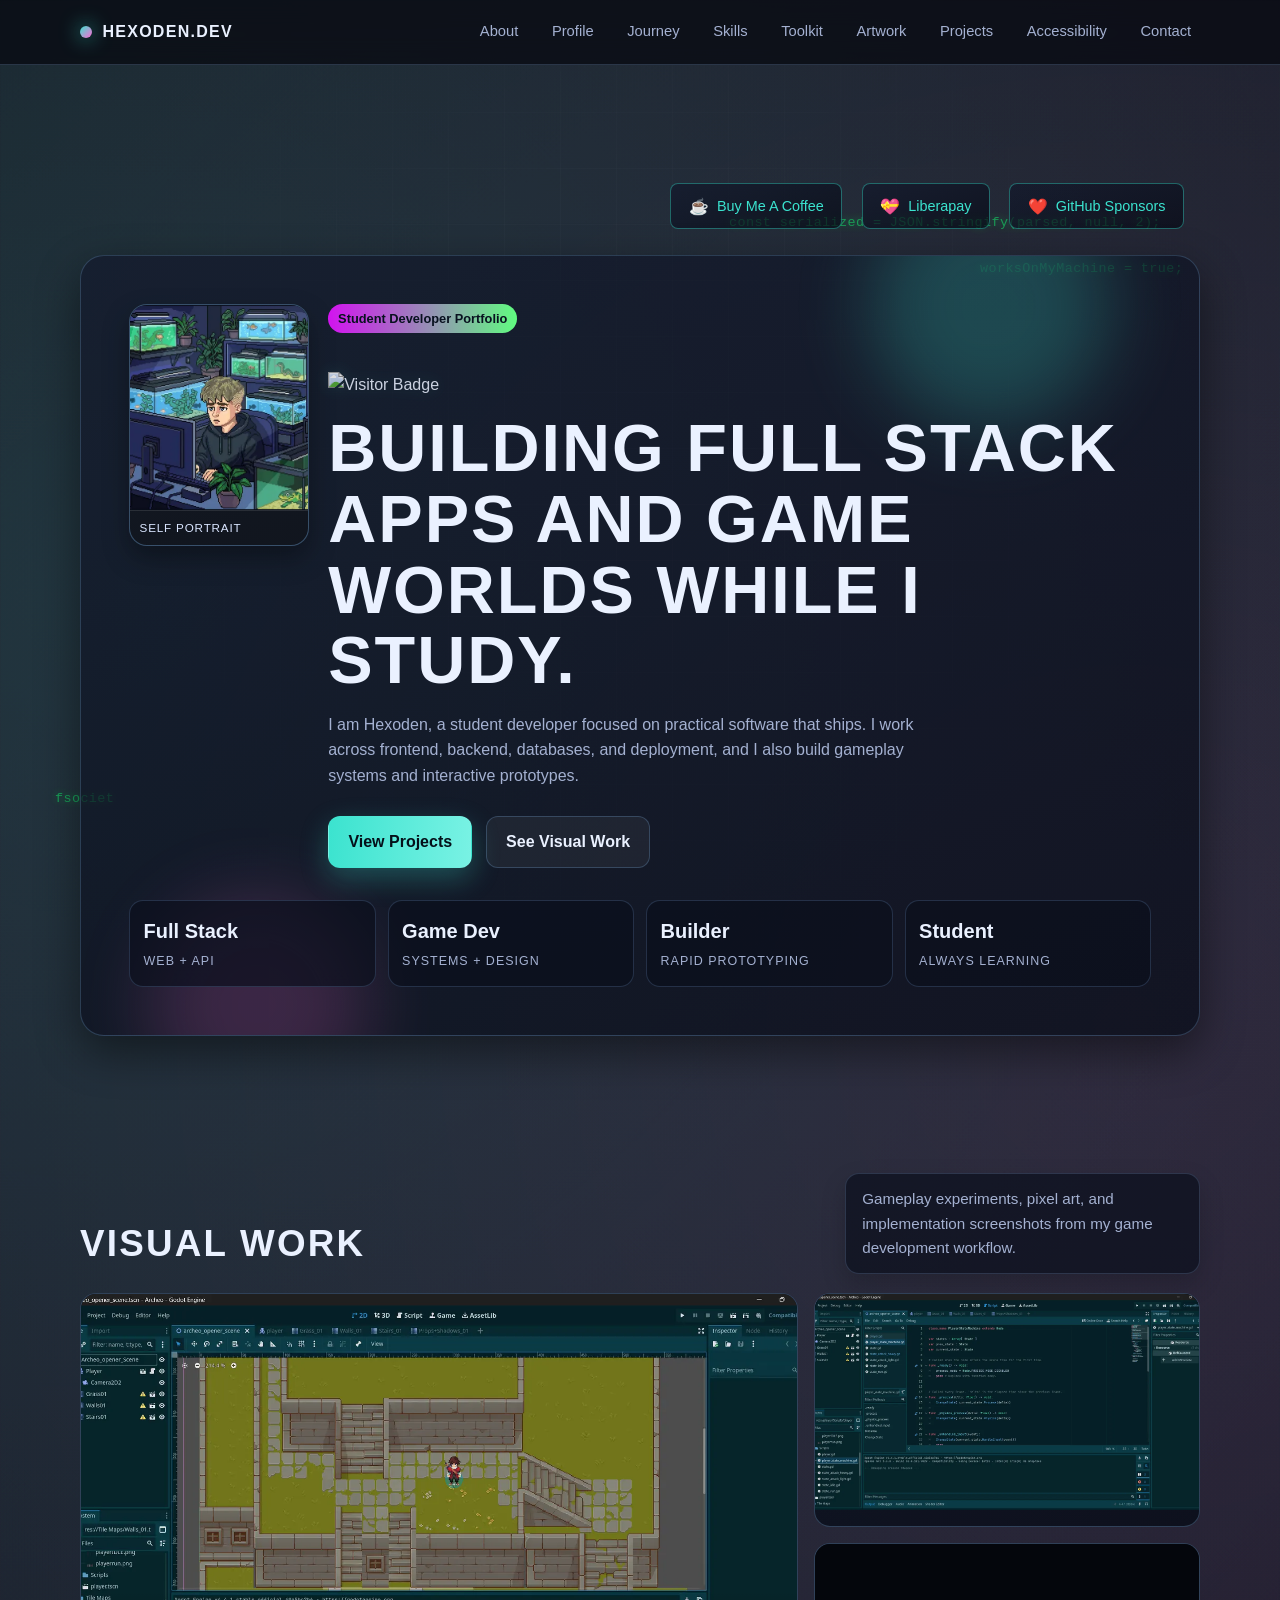
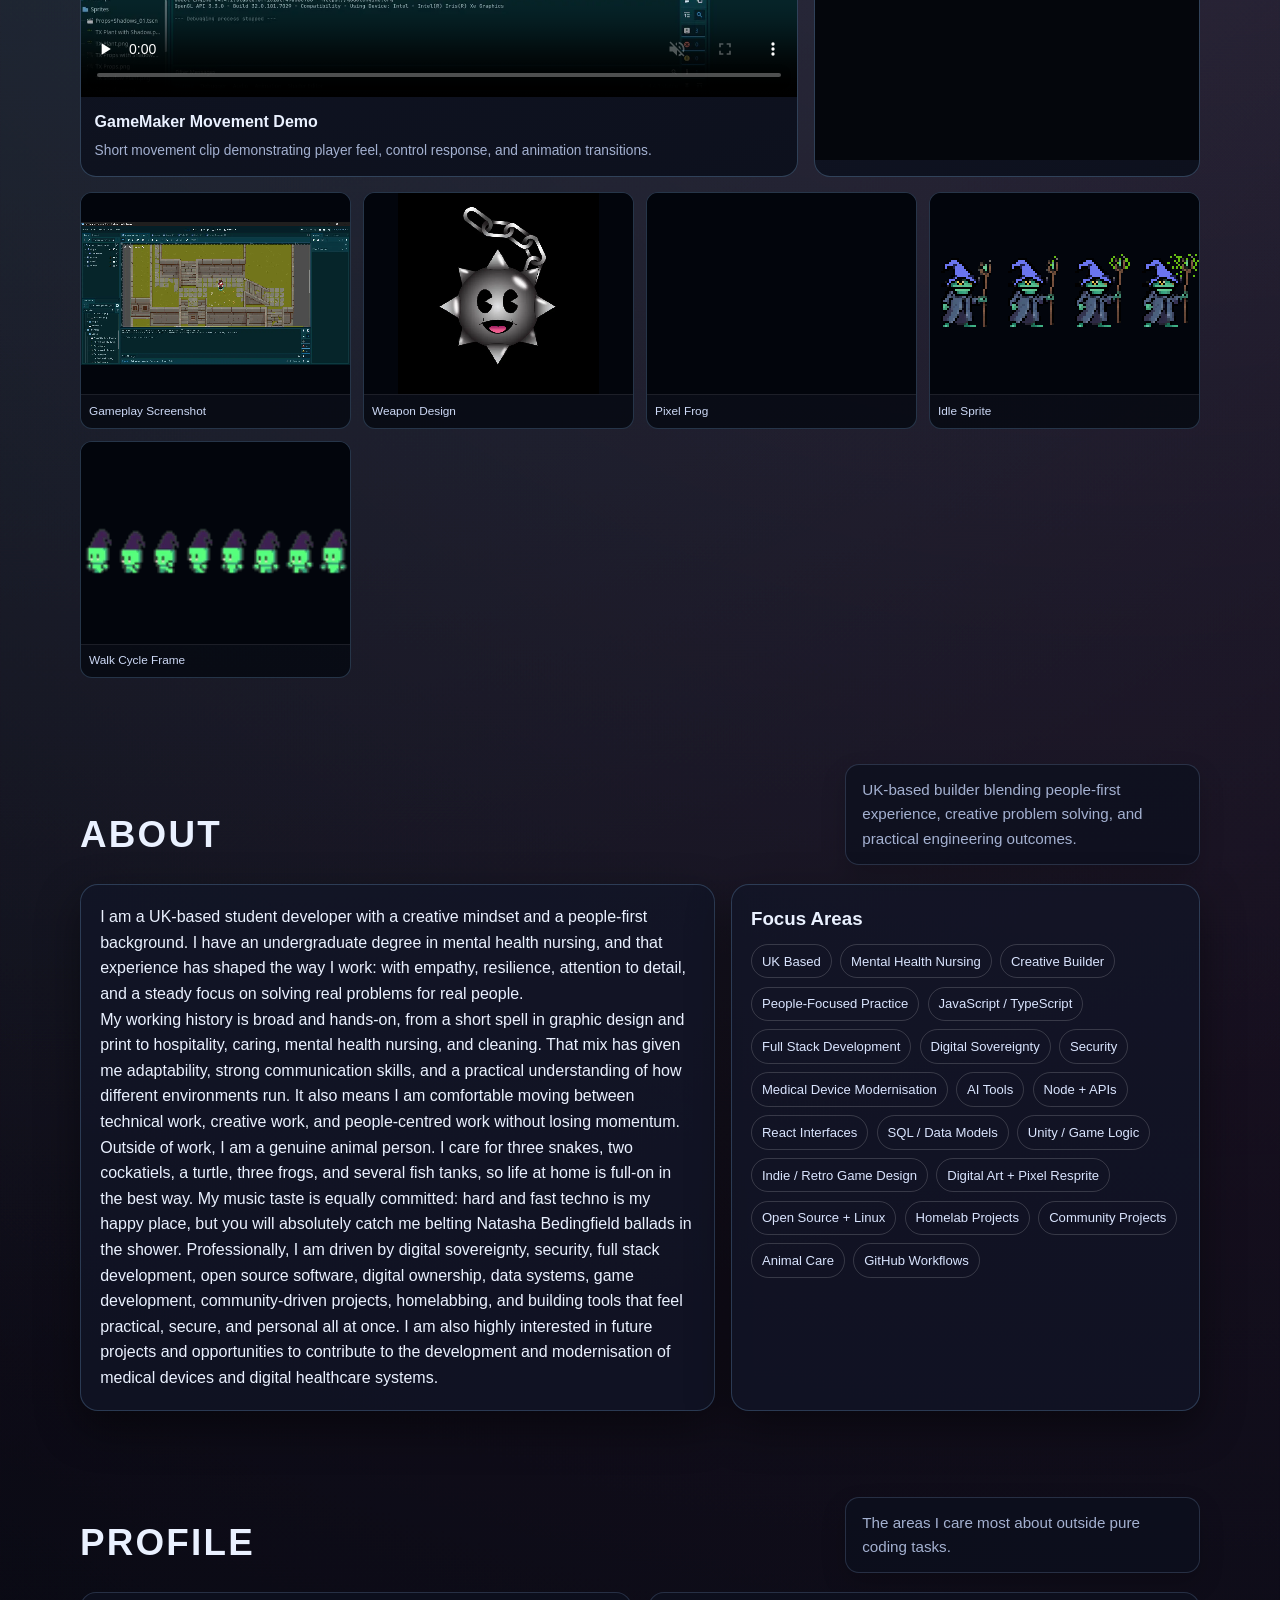
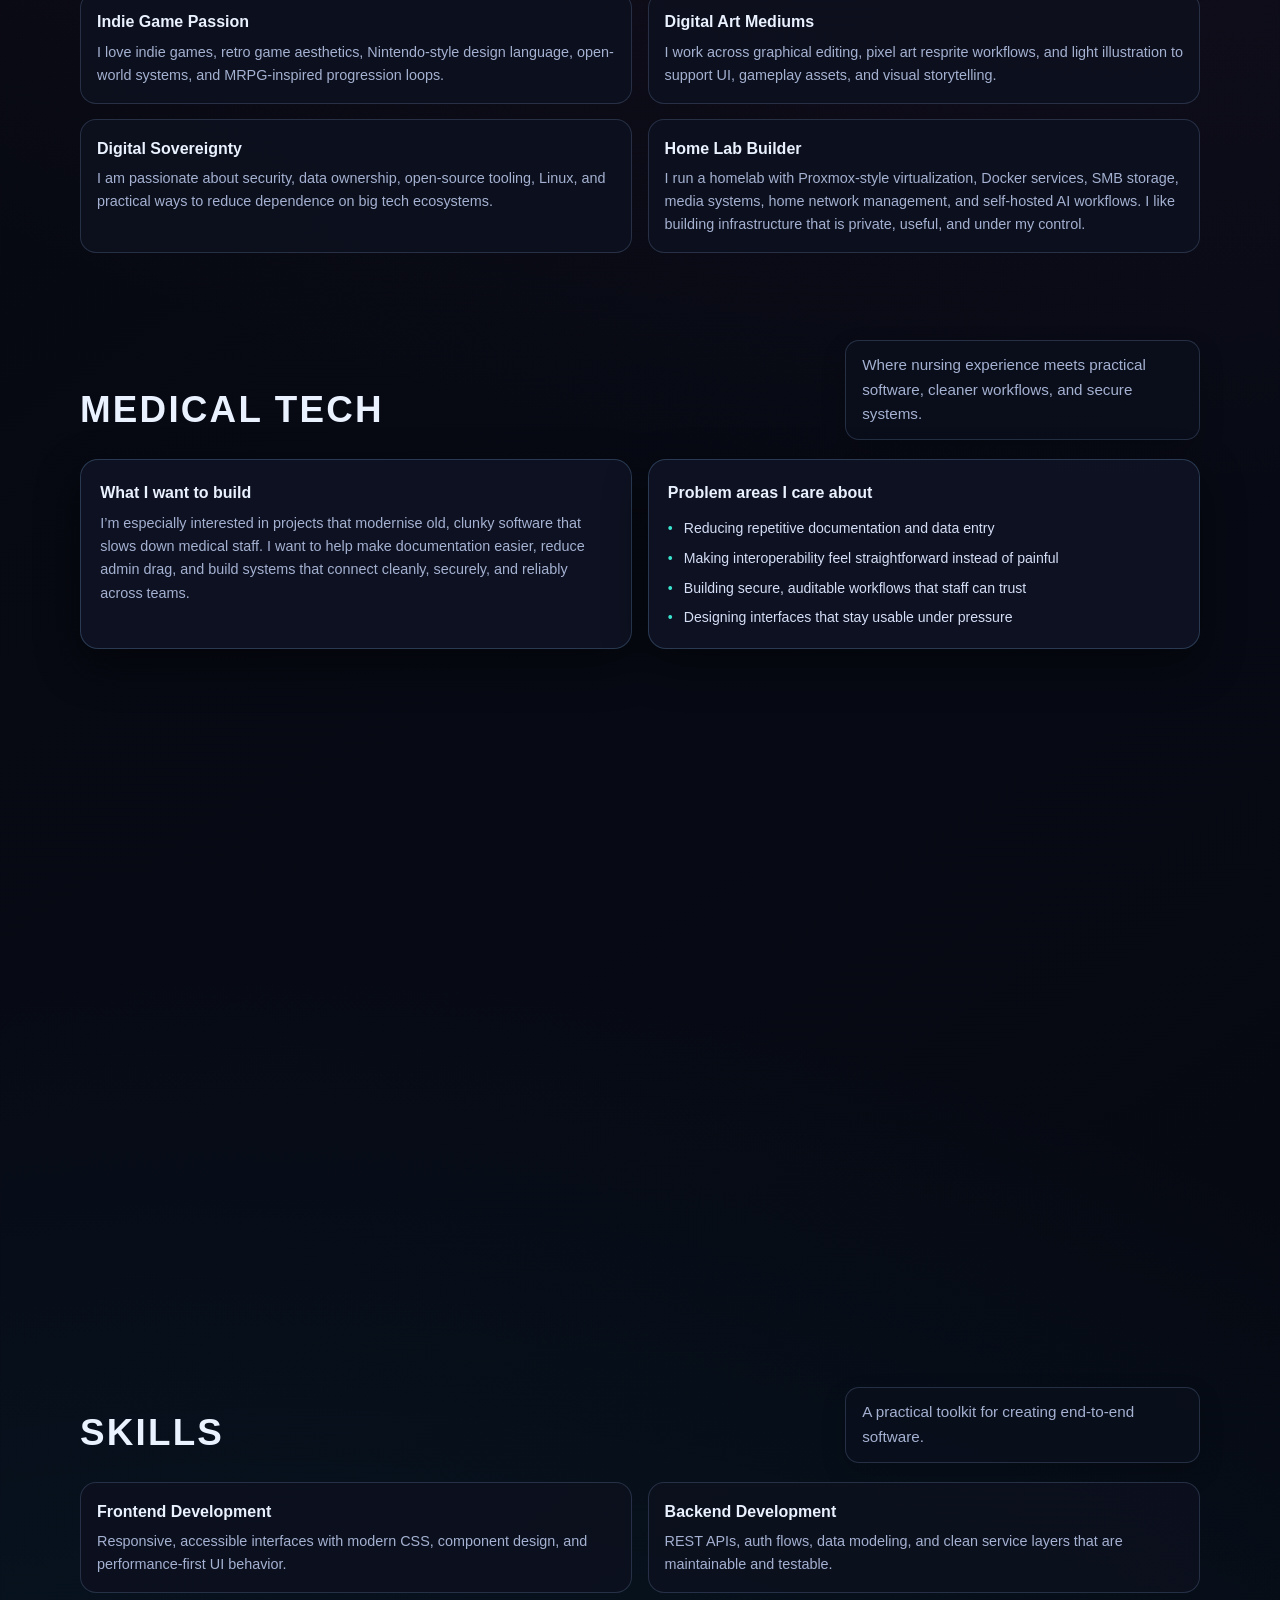
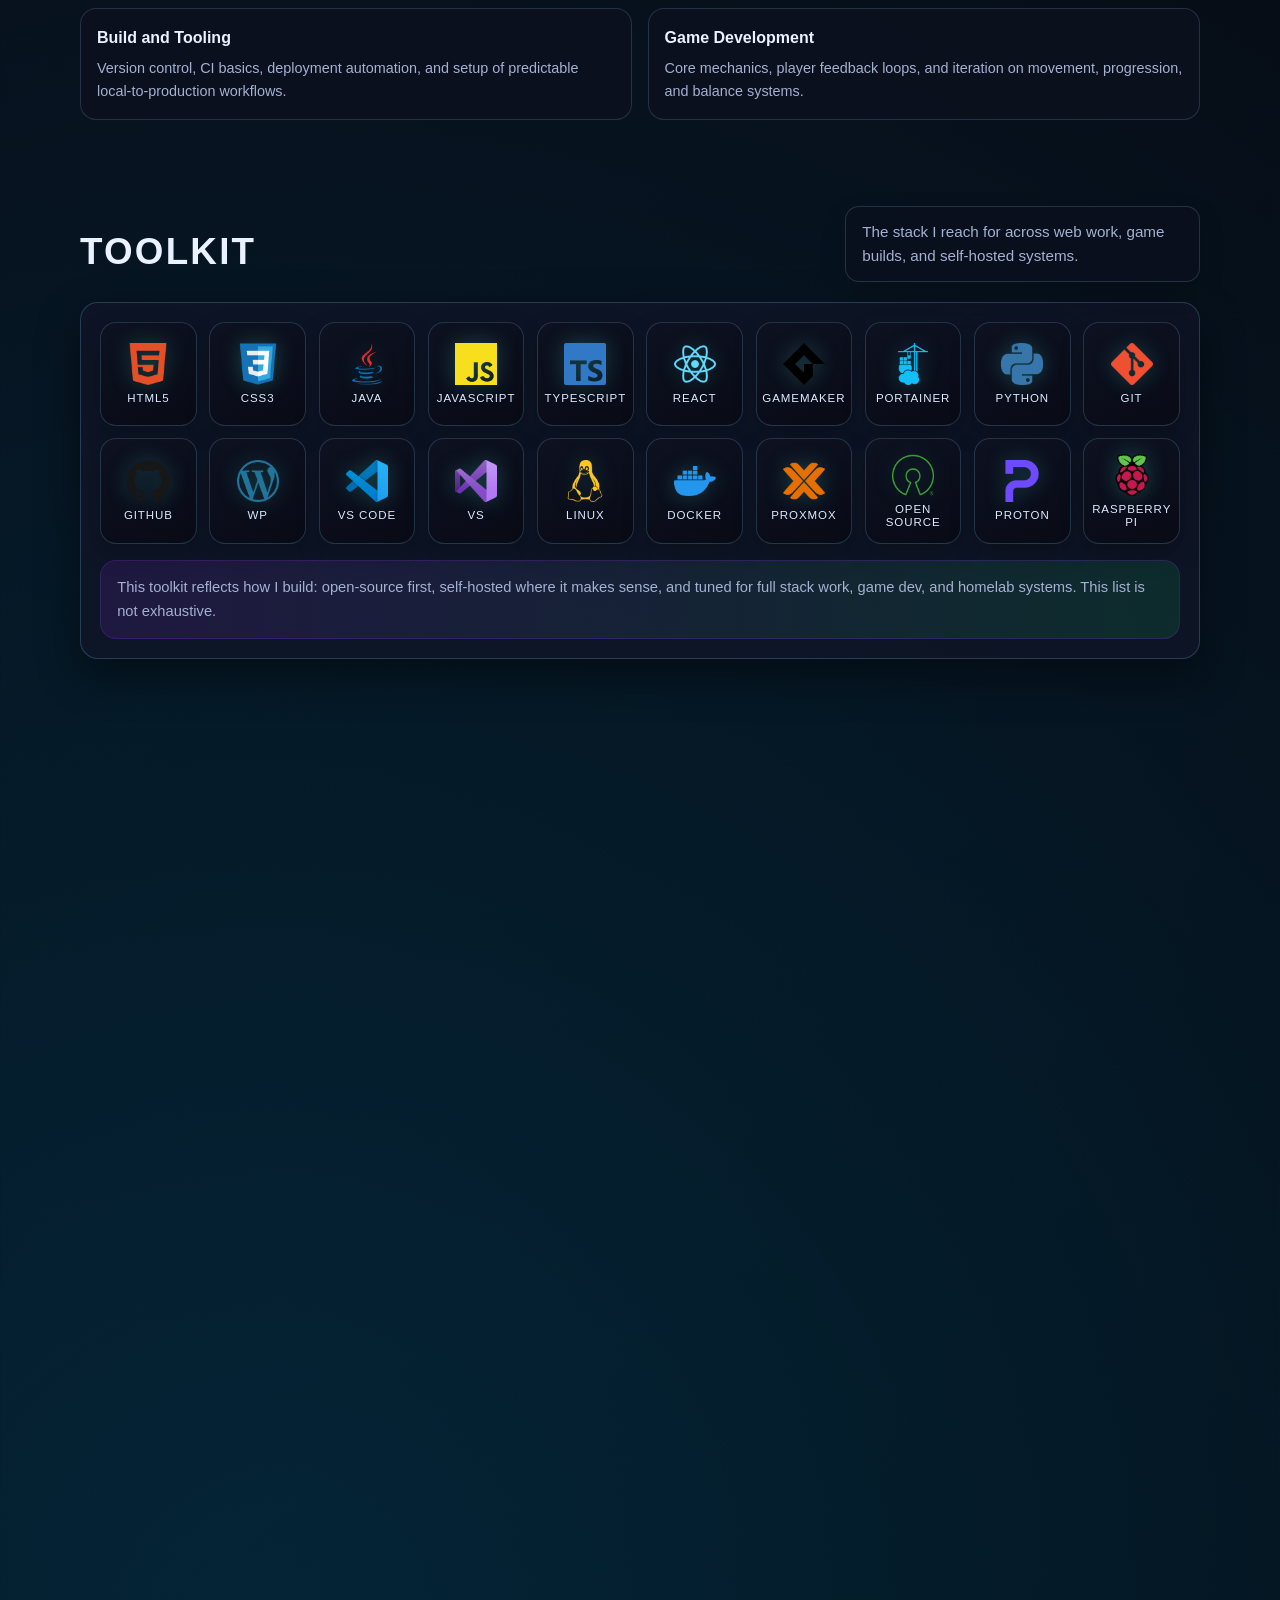
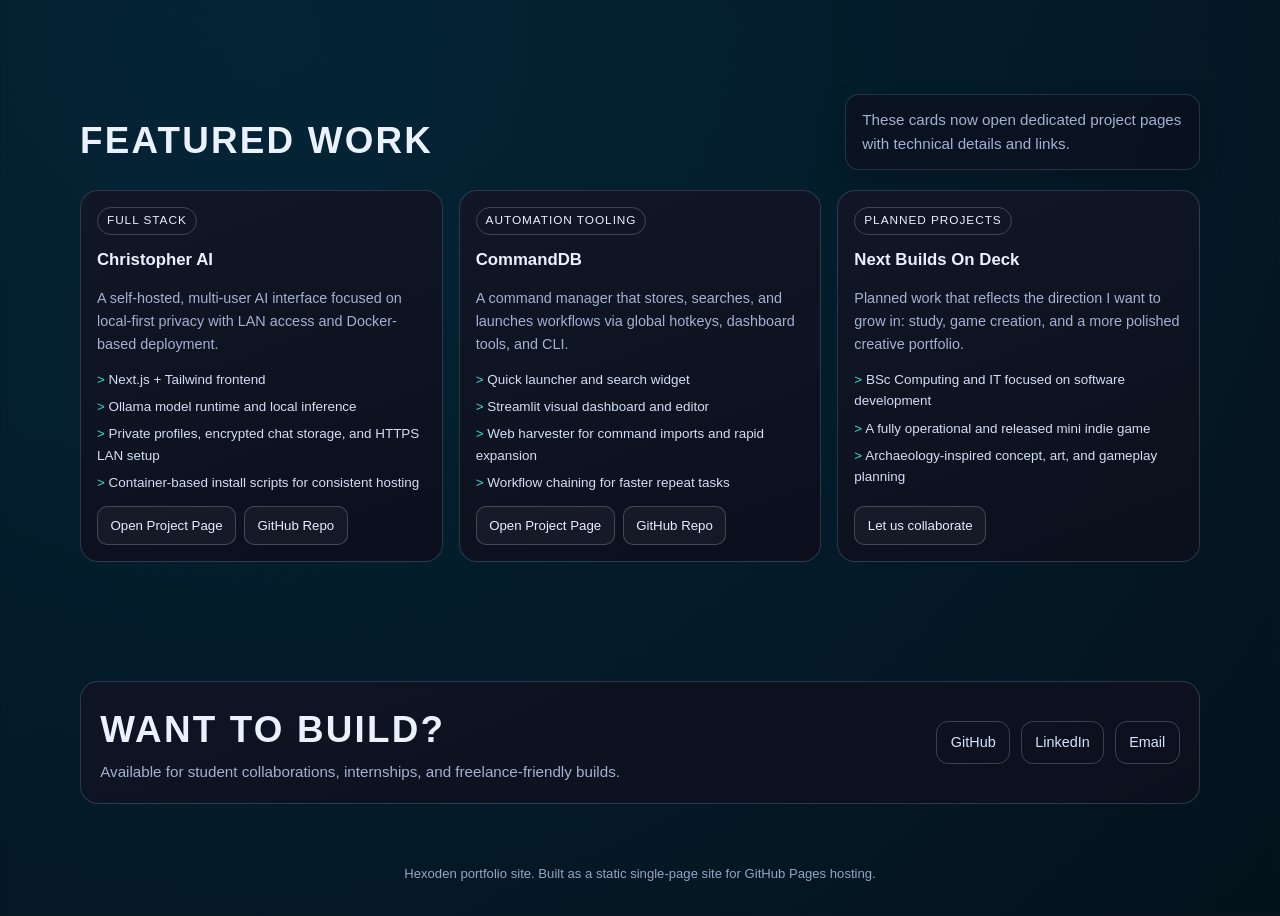
==== commit a79275bc: "Add visitor badge to hero section" ====
--- a/index.html
+++ b/index.html
@@ -69,6 +69,9 @@
                     </figure>
                     <div>
                         <span class="hero-kicker">Student Developer Portfolio</span>
+                        <div class="visitor-badge-container">
+                            <img src="https://visitor-badge.laobi.icu/badge?page_id=hexoden.hexoden-portfolio&left_color=%233be3cf&right_color=%23ff6ad5" alt="Visitor Badge" class="visitor-badge">
+                        </div>
                         <h1>Building full stack apps and game worlds while I study.</h1>
                         <p>
                             I am Hexoden, a student developer focused on practical software that ships. I work across frontend, backend, databases, and deployment, and I also build gameplay systems and interactive prototypes.
--- a/styles.css
+++ b/styles.css
@@ -197,9 +197,9 @@
 
 .funding-bar {
     display: flex;
-    justify-content: center;
+    justify-content: flex-end;
     gap: 1.2rem;
-    padding: 1.2rem 1rem;
+    padding: 0.6rem 1rem 0.6rem;
     margin-bottom: 1rem;
     flex-wrap: wrap;
 }
@@ -216,7 +216,7 @@
     font-weight: 500;
     text-decoration: none;
     transition: all 0.25s ease;
-    background: rgba(59, 227, 207, 0.06);
+    background: linear-gradient(160deg, rgba(19, 25, 44, 0.72), rgba(8, 12, 24, 0.72));
 }
 
 .funding-bar a:hover {
@@ -1163,6 +1163,22 @@
     border-color: rgba(59, 227, 207, 0.55);
 }
 
+.visitor-badge-container {
+    margin: 1.2rem 0 1rem 0;
+}
+
+.visitor-badge {
+    height: 28px;
+    opacity: 0.85;
+    transition: opacity 0.25s ease, filter 0.25s ease;
+    filter: drop-shadow(0 0 8px rgba(59, 227, 207, 0.15));
+}
+
+.visitor-badge:hover {
+    opacity: 1;
+    filter: drop-shadow(0 0 12px rgba(59, 227, 207, 0.35));
+}
+
 footer {
     padding: 2.7rem 0 2rem;
     color: #96a4c7;
--- a/styles.css
+++ b/styles.css
@@ -197,9 +197,9 @@
 
 .funding-bar {
     display: flex;
-    justify-content: center;
+    justify-content: flex-end;
     gap: 1.2rem;
-    padding: 1.2rem 1rem;
+    padding: 0.6rem 1rem 0.6rem;
     margin-bottom: 1rem;
     flex-wrap: wrap;
 }
@@ -216,7 +216,7 @@
     font-weight: 500;
     text-decoration: none;
     transition: all 0.25s ease;
-    background: rgba(59, 227, 207, 0.06);
+    background: linear-gradient(160deg, rgba(19, 25, 44, 0.72), rgba(8, 12, 24, 0.72));
 }
 
 .funding-bar a:hover {
@@ -1163,6 +1163,22 @@
     border-color: rgba(59, 227, 207, 0.55);
 }
 
+.visitor-badge-container {
+    margin: 1.2rem 0 1rem 0;
+}
+
+.visitor-badge {
+    height: 28px;
+    opacity: 0.85;
+    transition: opacity 0.25s ease, filter 0.25s ease;
+    filter: drop-shadow(0 0 8px rgba(59, 227, 207, 0.15));
+}
+
+.visitor-badge:hover {
+    opacity: 1;
+    filter: drop-shadow(0 0 12px rgba(59, 227, 207, 0.35));
+}
+
 footer {
     padding: 2.7rem 0 2rem;
     color: #96a4c7;
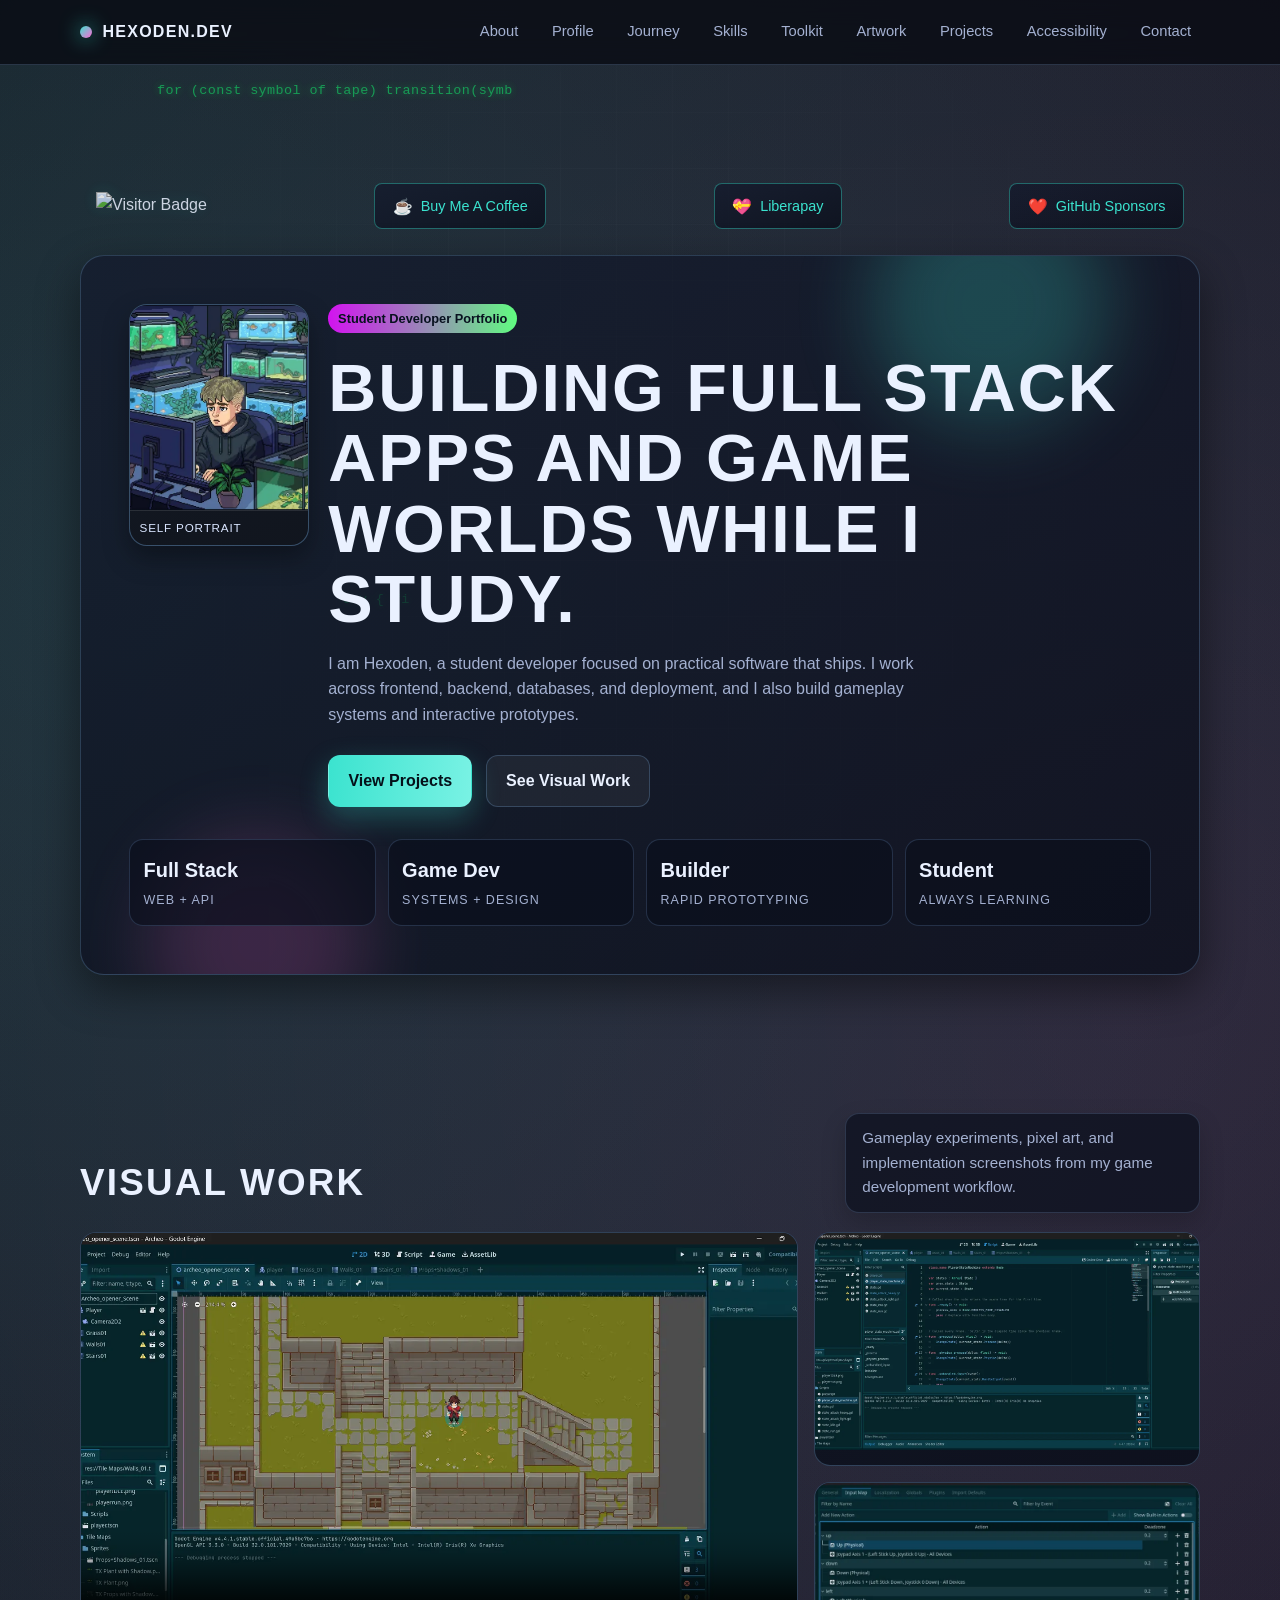
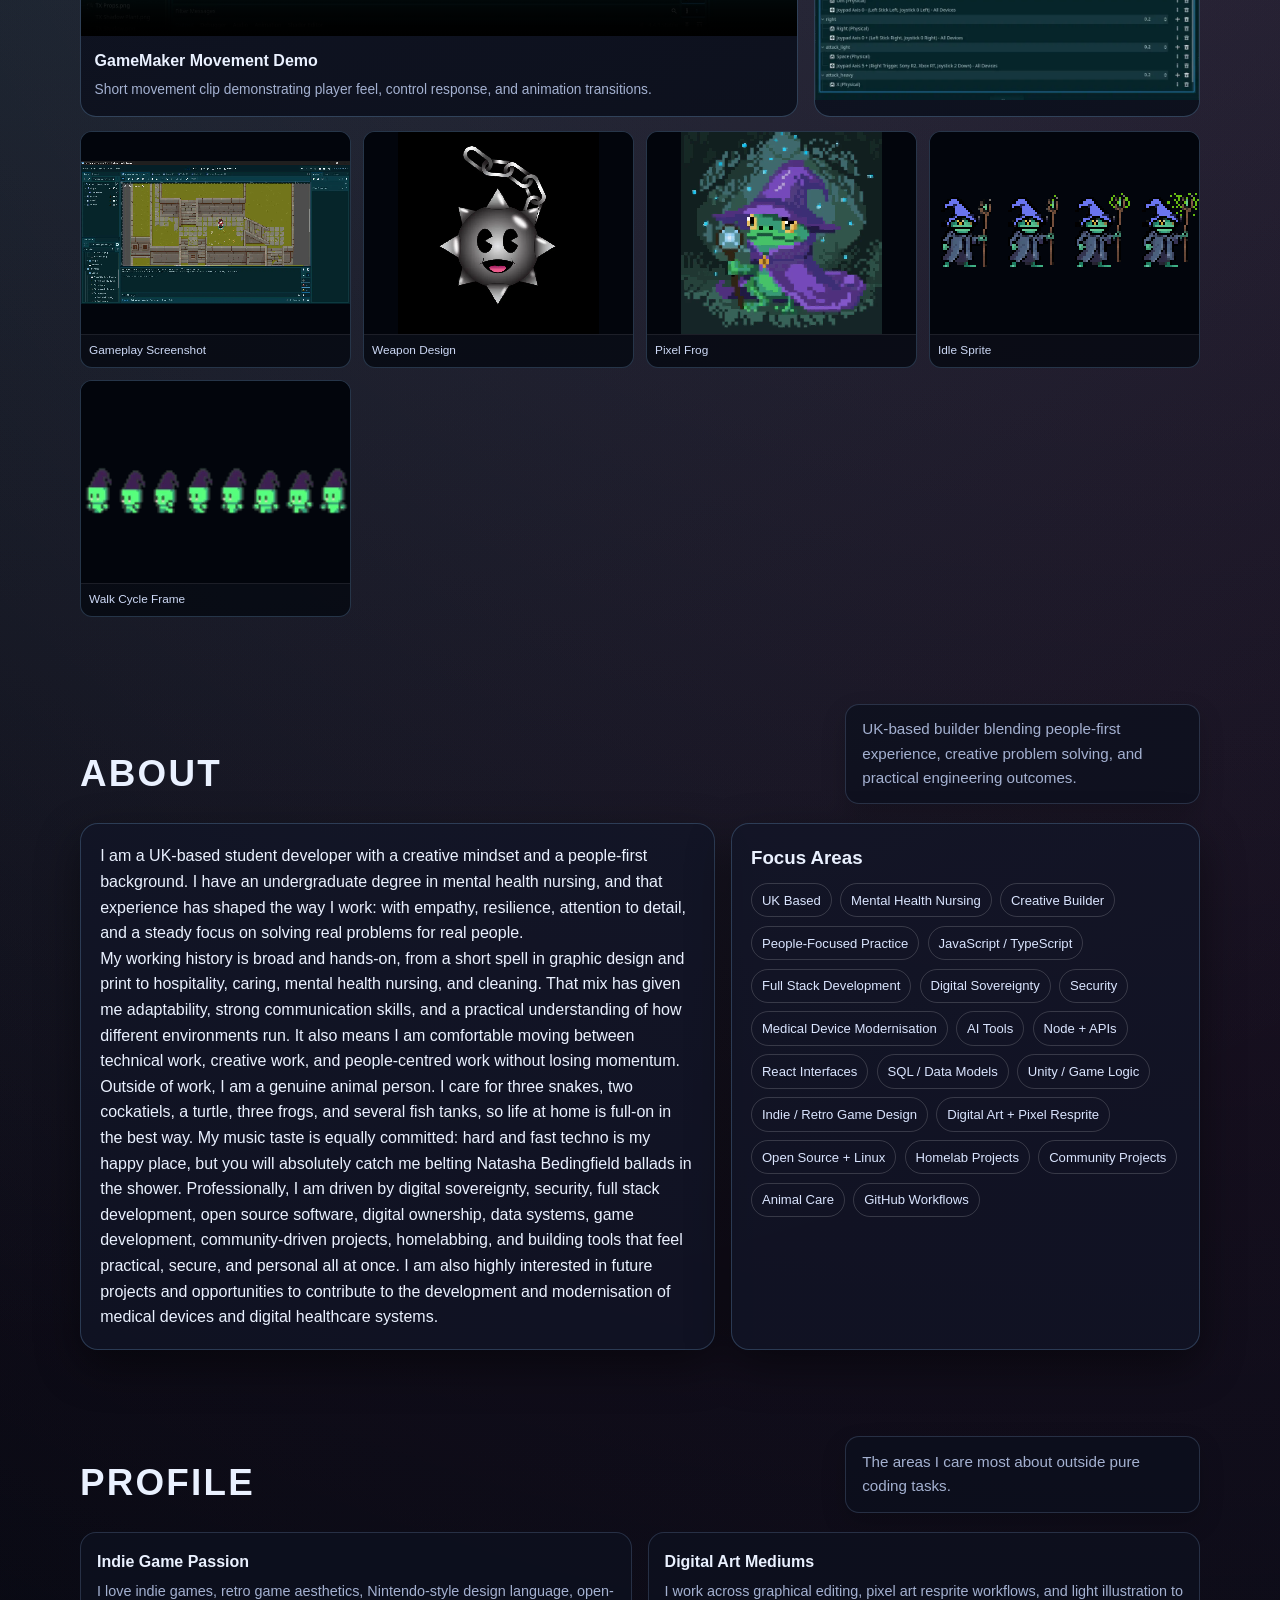
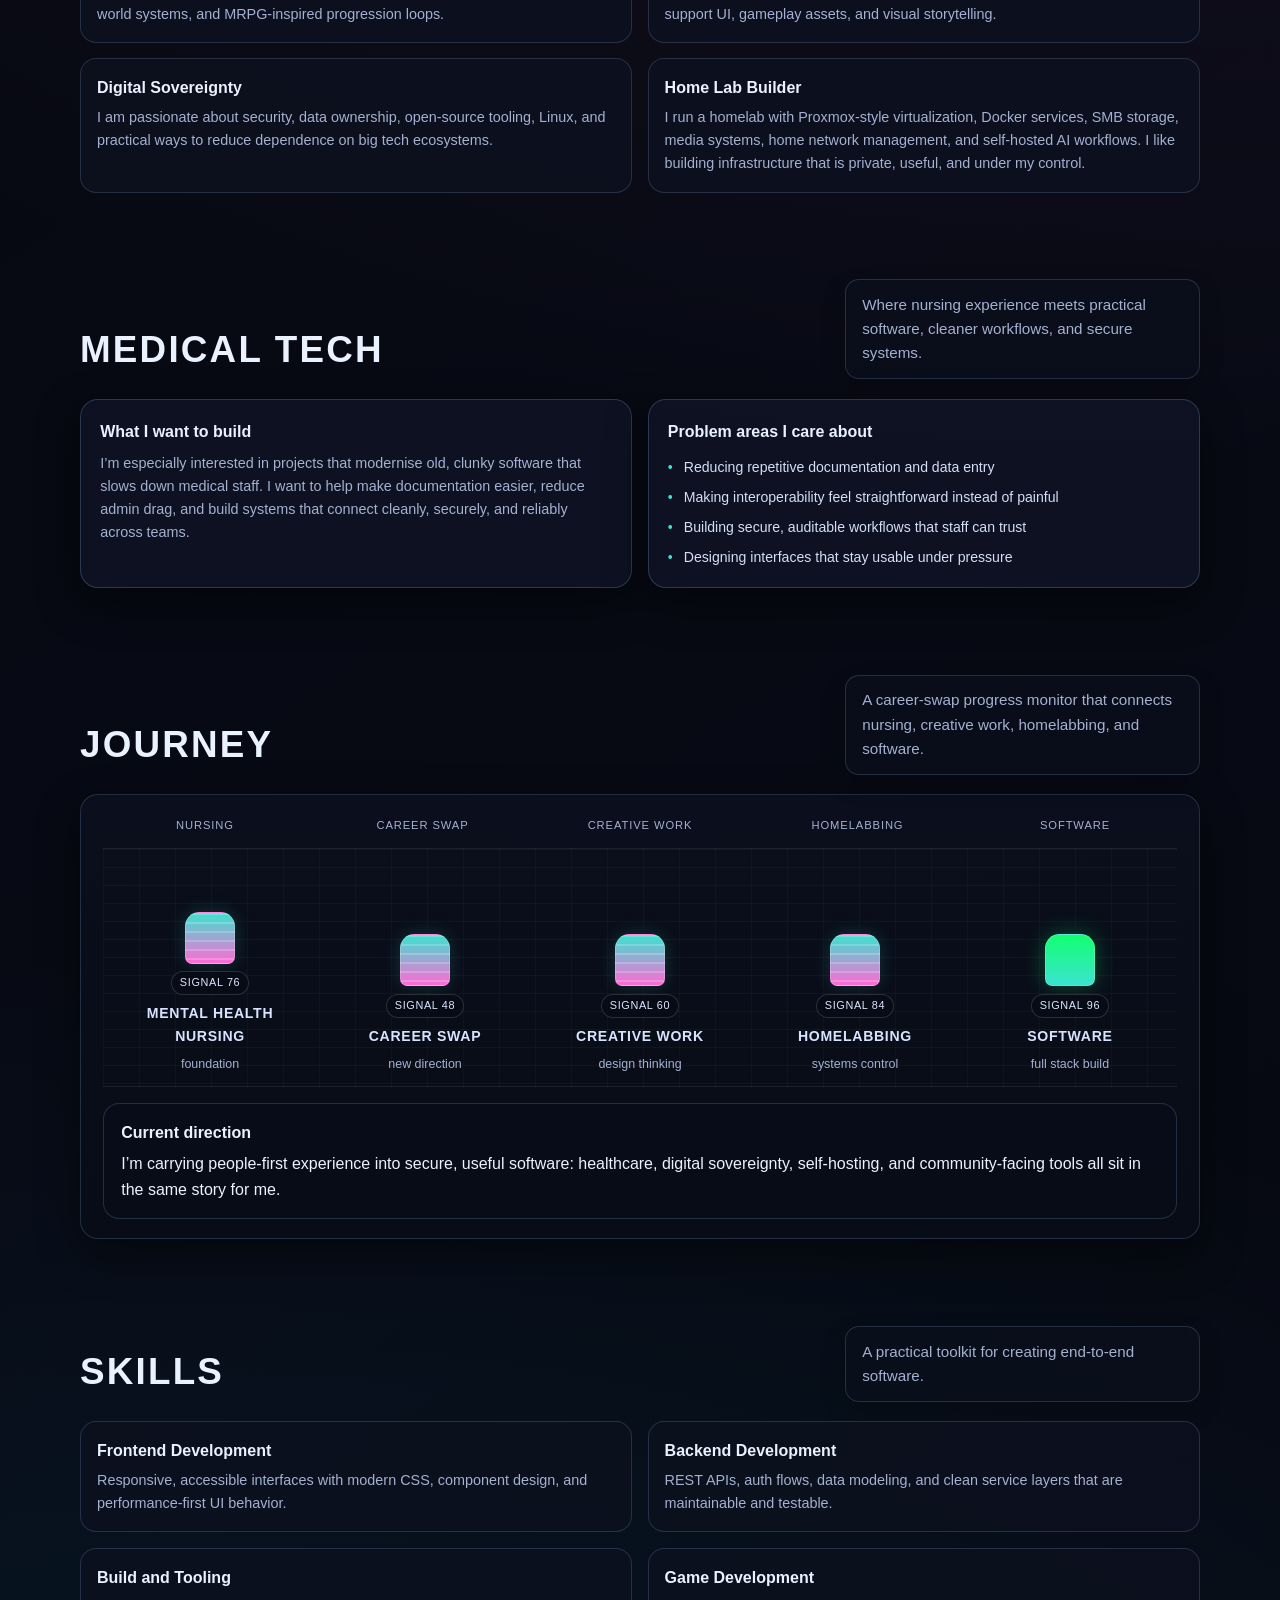
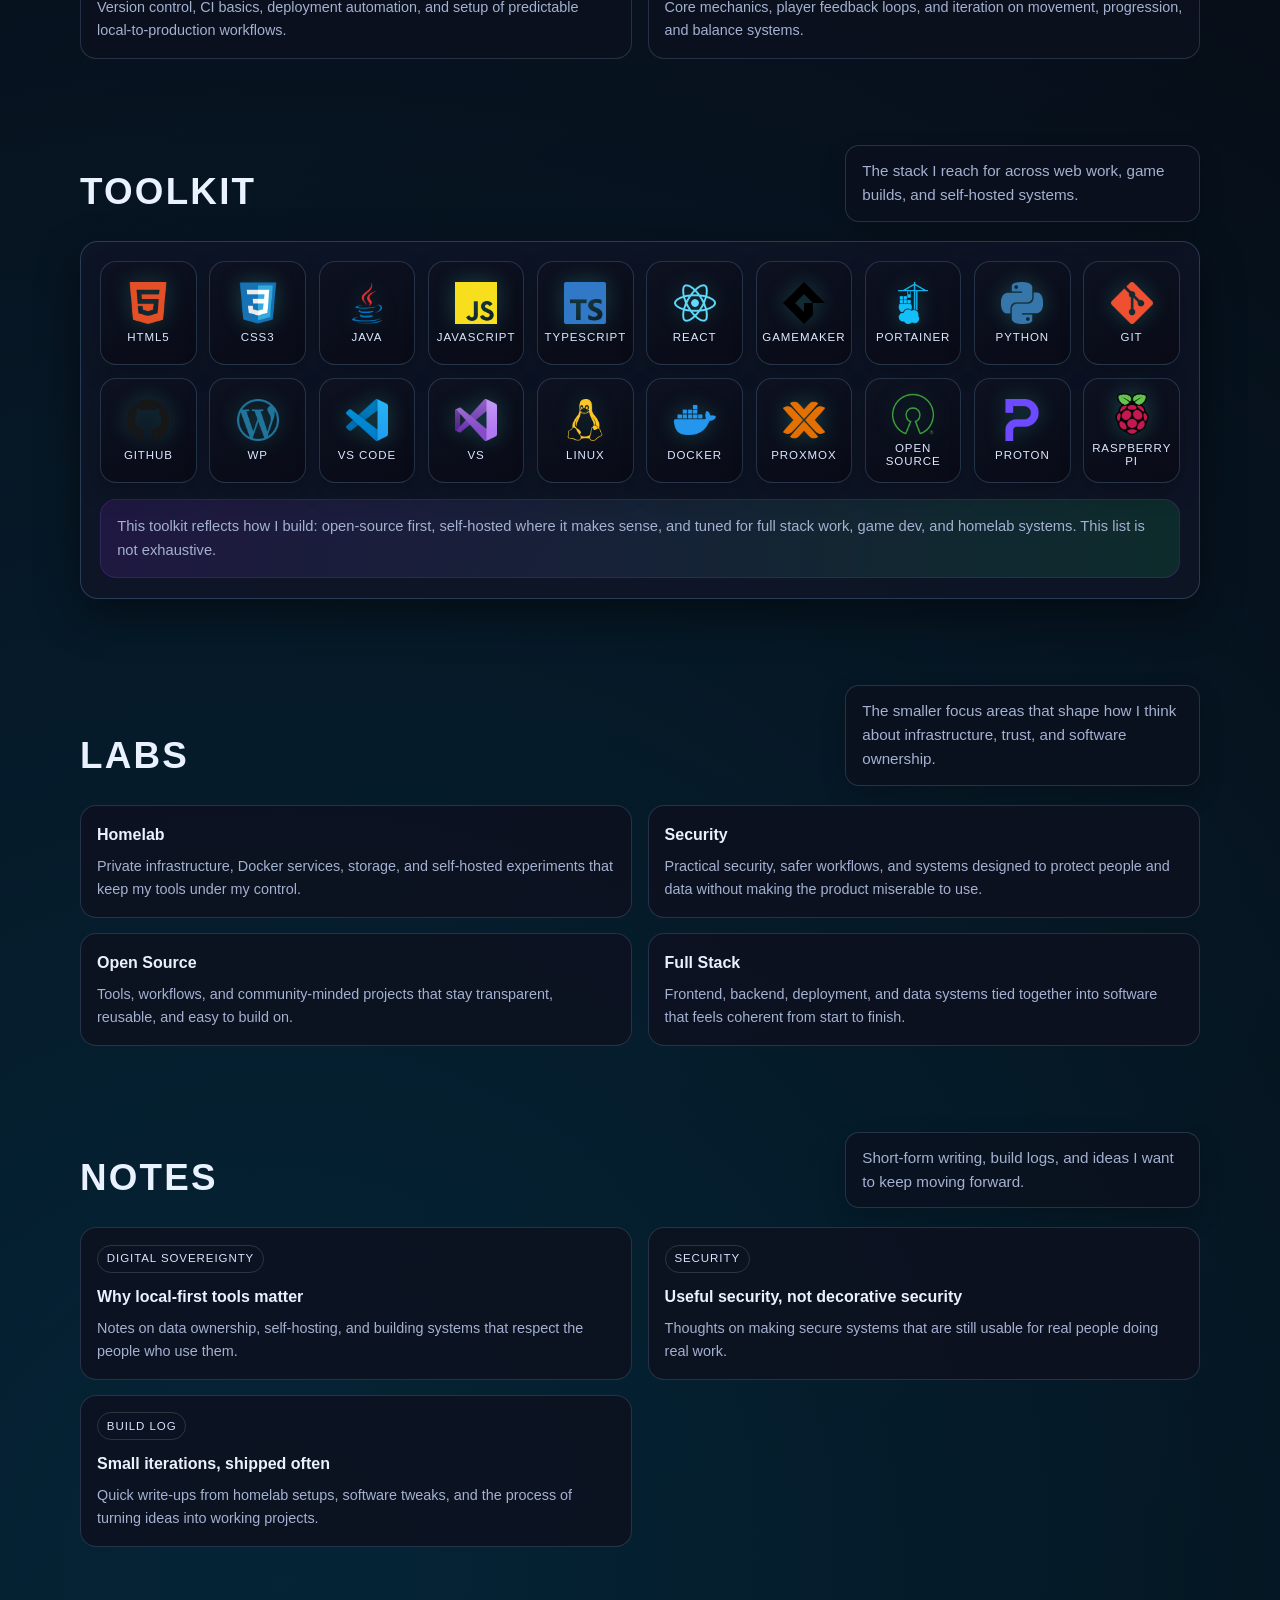
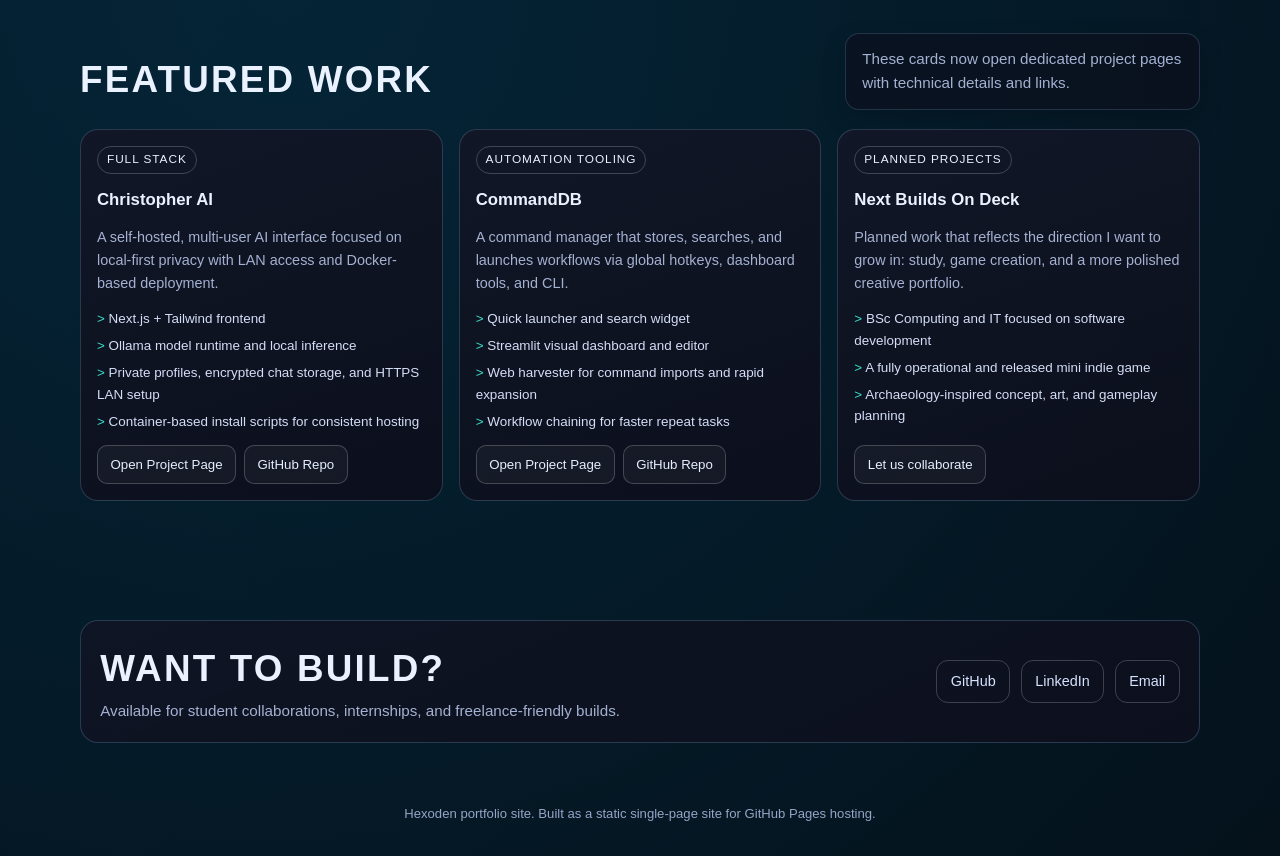
==== commit f7cfea53: "Move visitor badge to funding bar" ====
--- a/index.html
+++ b/index.html
@@ -48,6 +48,9 @@
     <main id="top" class="wrap">
         <header>
             <div class="funding-bar">
+                <div class="visitor-badge-container">
+                    <img src="https://visitor-badge.laobi.icu/badge?page_id=hexoden.hexoden-portfolio&left_color=%233be3cf&right_color=%23D019ED" alt="Visitor Badge" class="visitor-badge">
+                </div>
                 <a href="https://buymeacoffee.com/hexoden" target="_blank" rel="noopener noreferrer" title="Buy Me A Coffee">
                     <span class="funding-icon">☕</span>
                     Buy Me A Coffee
@@ -69,9 +72,6 @@
                     </figure>
                     <div>
                         <span class="hero-kicker">Student Developer Portfolio</span>
-                        <div class="visitor-badge-container">
-                            <img src="https://visitor-badge.laobi.icu/badge?page_id=hexoden.hexoden-portfolio&left_color=%233be3cf&right_color=%23ff6ad5" alt="Visitor Badge" class="visitor-badge">
-                        </div>
                         <h1>Building full stack apps and game worlds while I study.</h1>
                         <p>
                             I am Hexoden, a student developer focused on practical software that ships. I work across frontend, backend, databases, and deployment, and I also build gameplay systems and interactive prototypes.
--- a/styles.css
+++ b/styles.css
@@ -197,7 +197,8 @@
 
 .funding-bar {
     display: flex;
-    justify-content: flex-end;
+    justify-content: space-between;
+    align-items: center;
     gap: 1.2rem;
     padding: 0.6rem 1rem 0.6rem;
     margin-bottom: 1rem;
@@ -1164,7 +1165,8 @@
 }
 
 .visitor-badge-container {
-    margin: 1.2rem 0 1rem 0;
+    display: flex;
+    align-items: center;
 }
 
 .visitor-badge {
--- a/styles.css
+++ b/styles.css
@@ -197,7 +197,8 @@
 
 .funding-bar {
     display: flex;
-    justify-content: flex-end;
+    justify-content: space-between;
+    align-items: center;
     gap: 1.2rem;
     padding: 0.6rem 1rem 0.6rem;
     margin-bottom: 1rem;
@@ -1164,7 +1165,8 @@
 }
 
 .visitor-badge-container {
-    margin: 1.2rem 0 1rem 0;
+    display: flex;
+    align-items: center;
 }
 
 .visitor-badge {
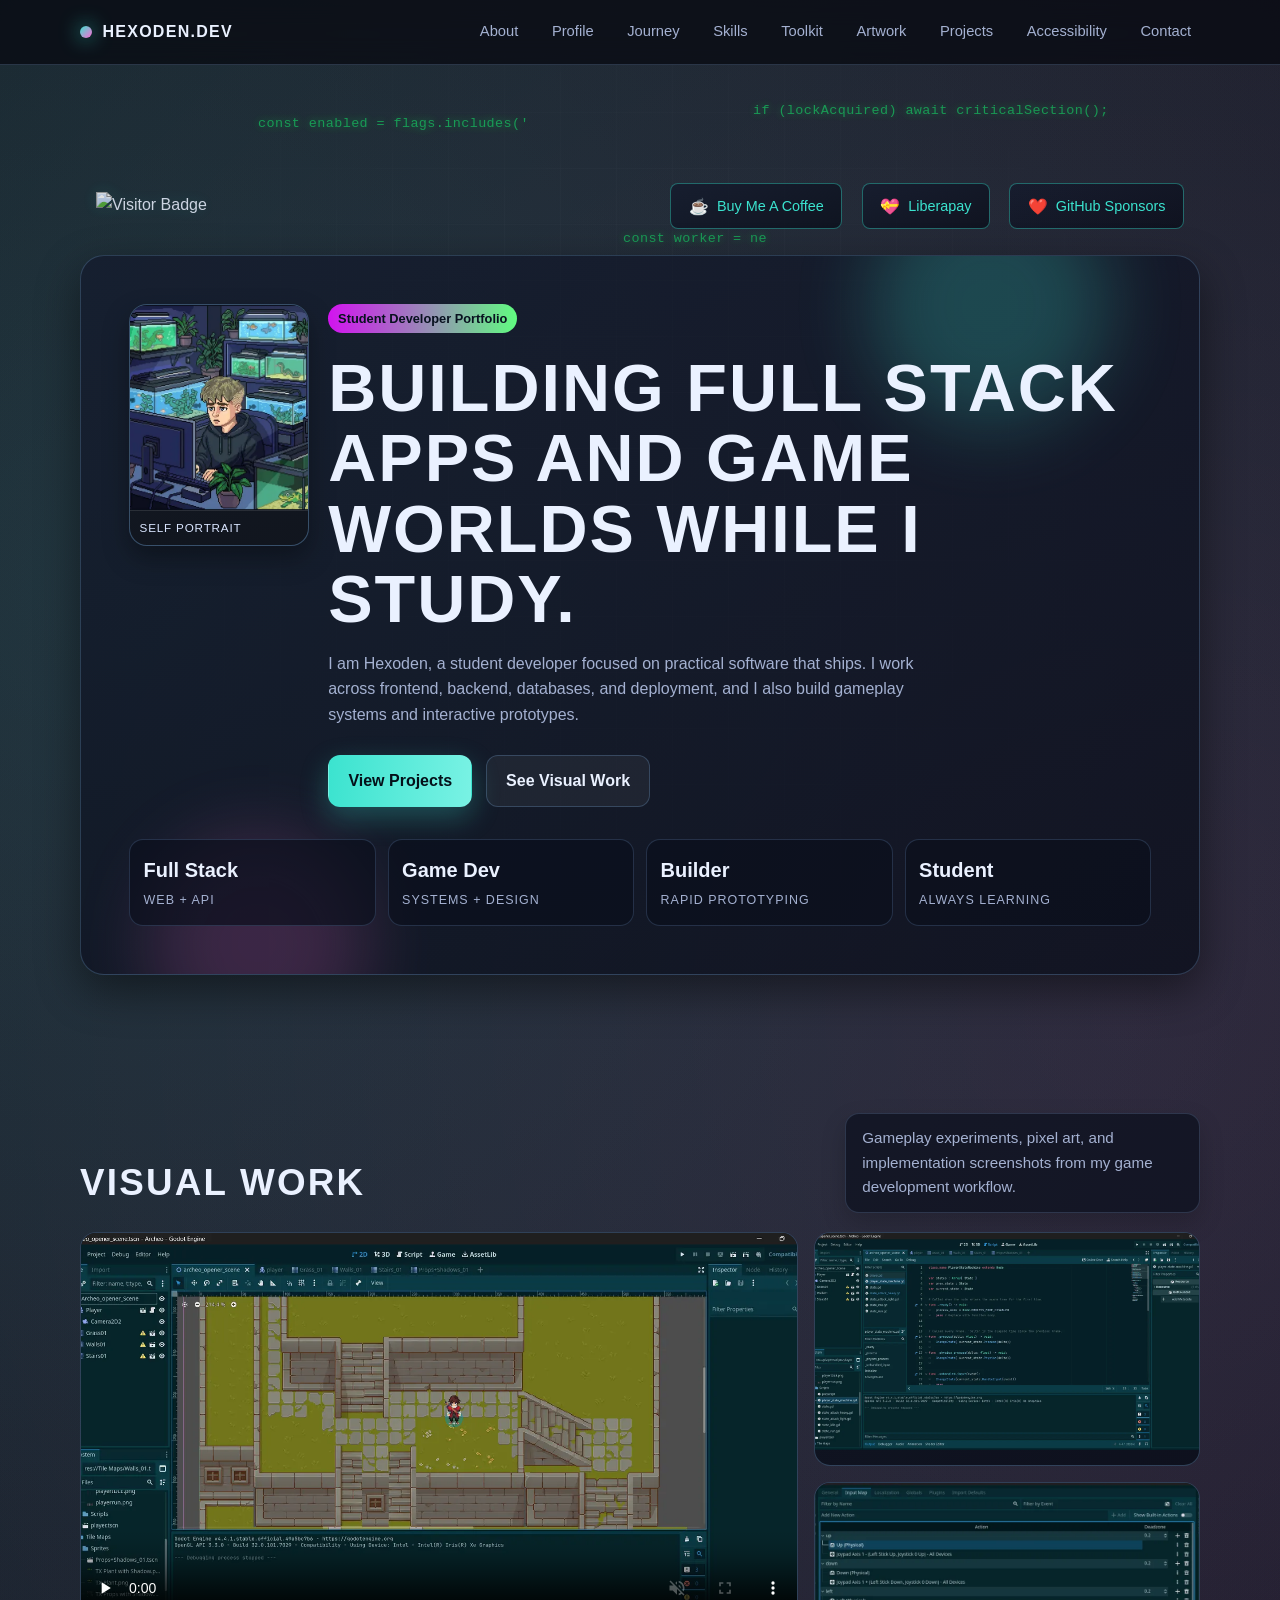
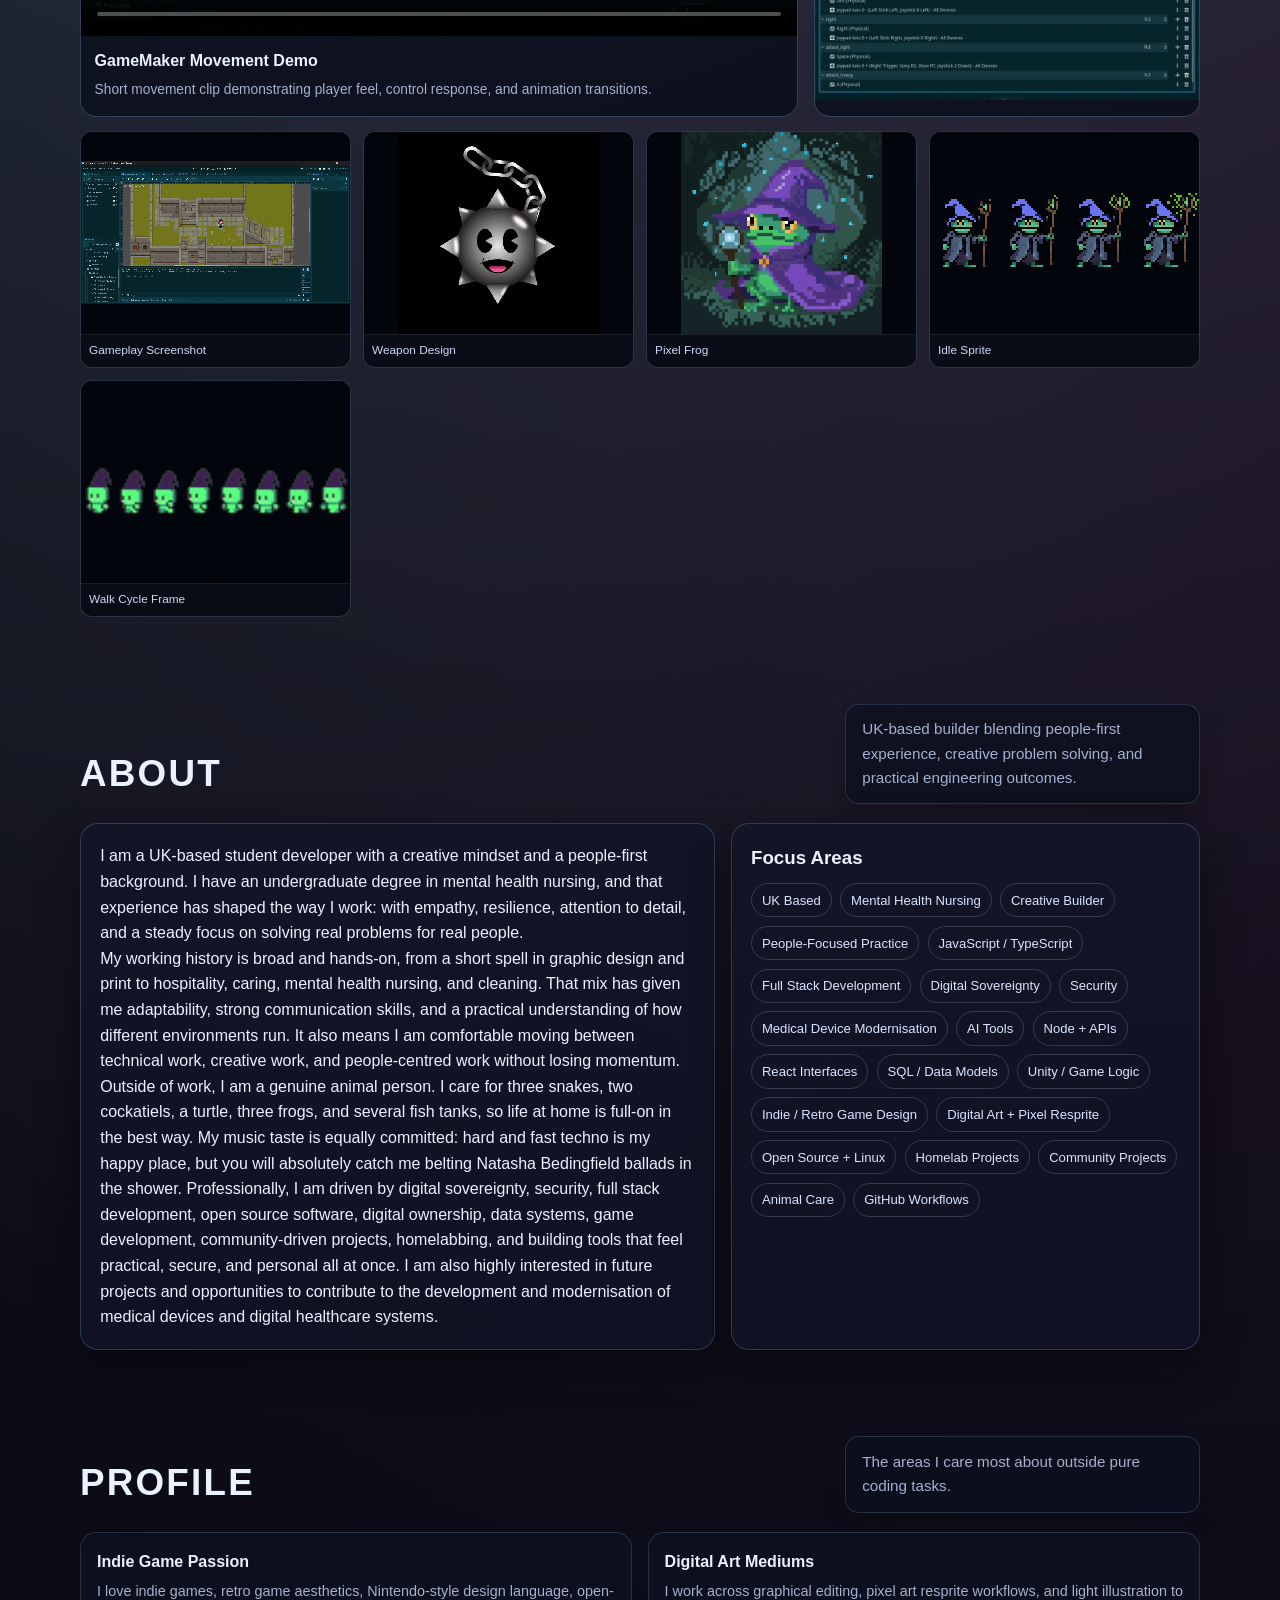
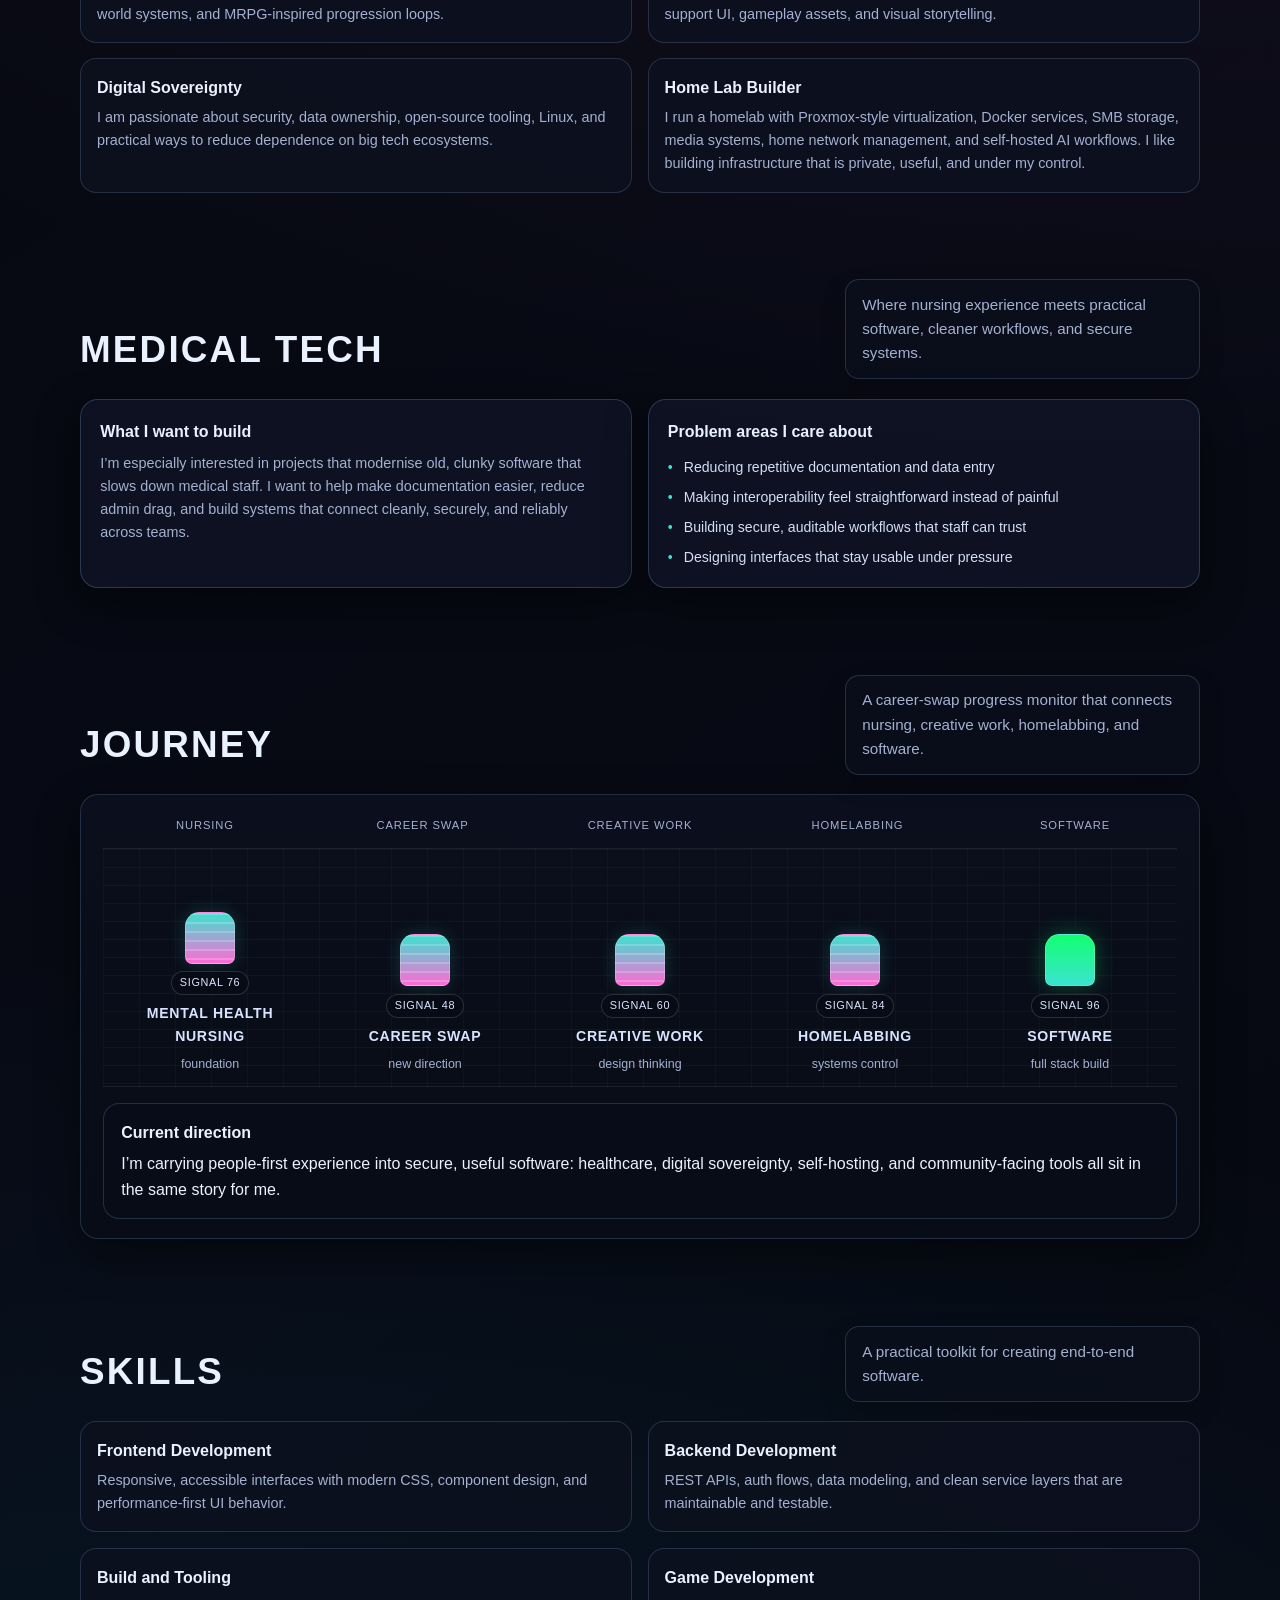
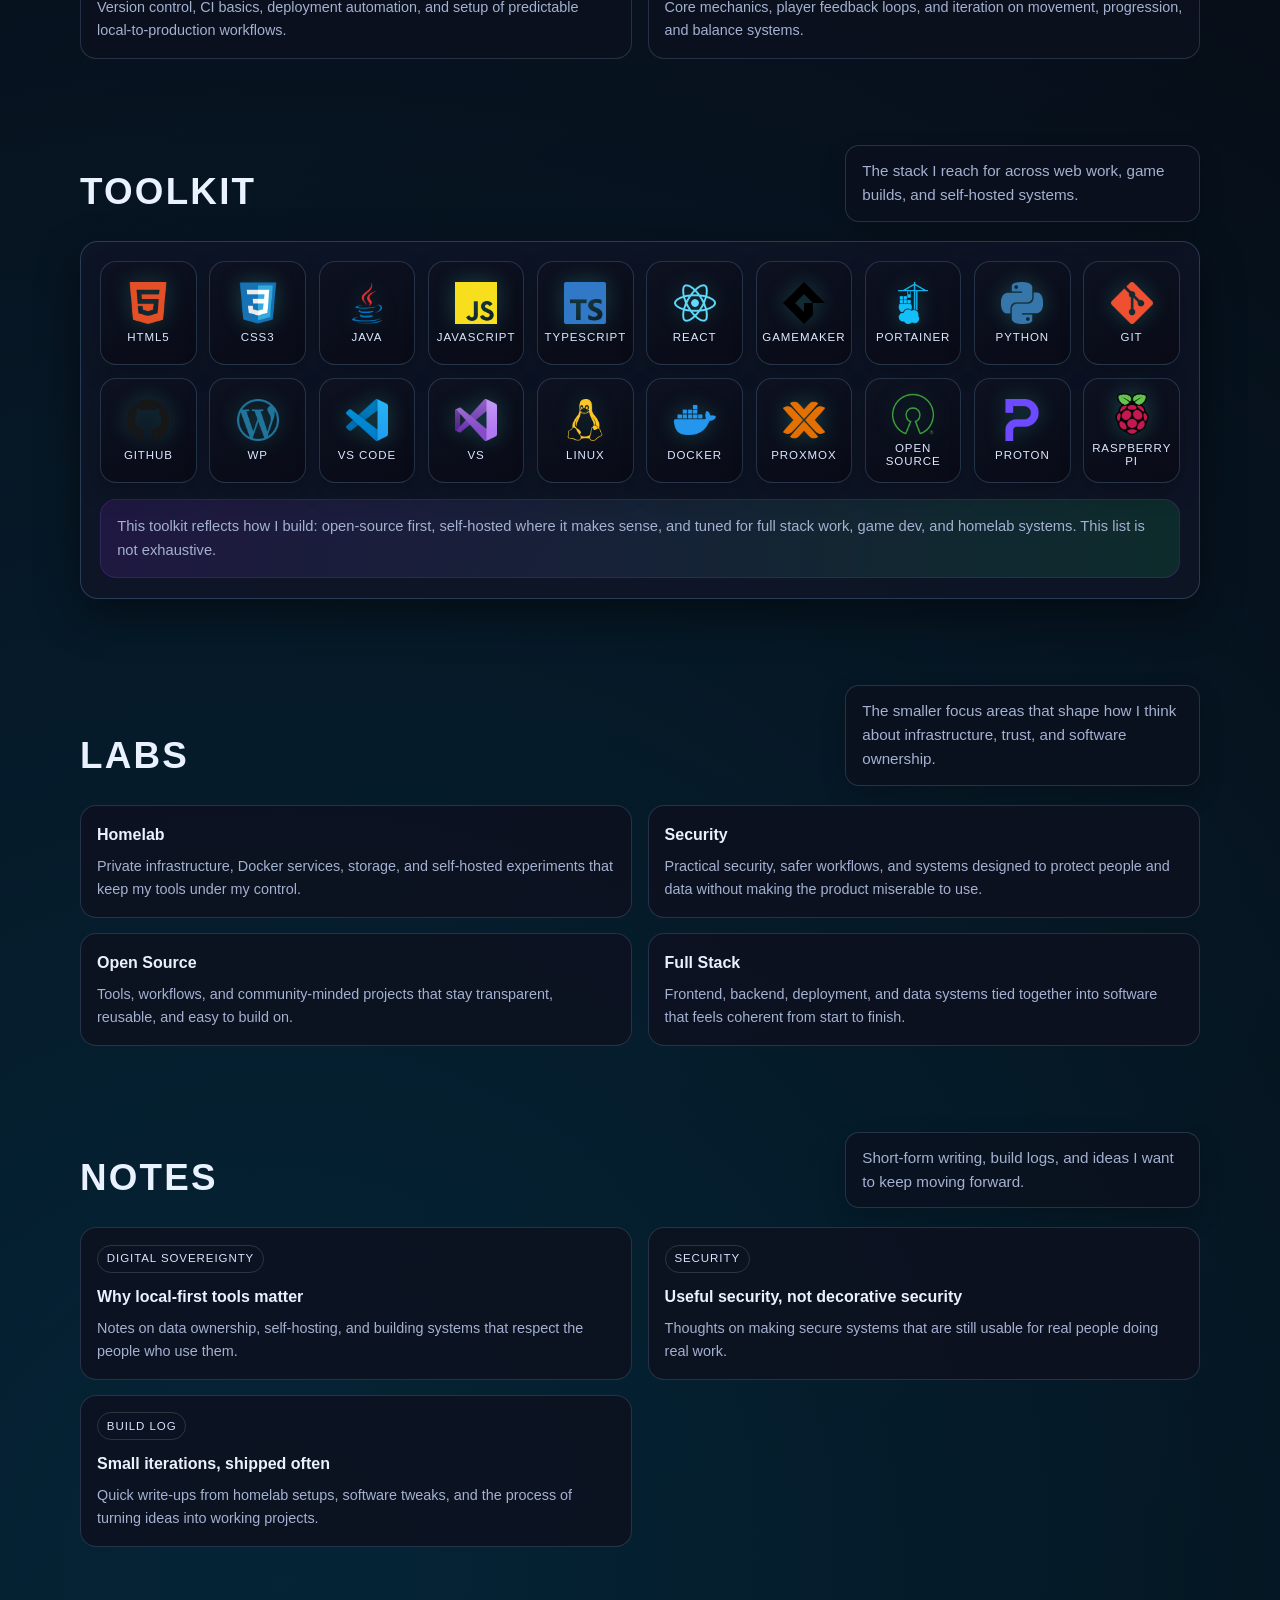
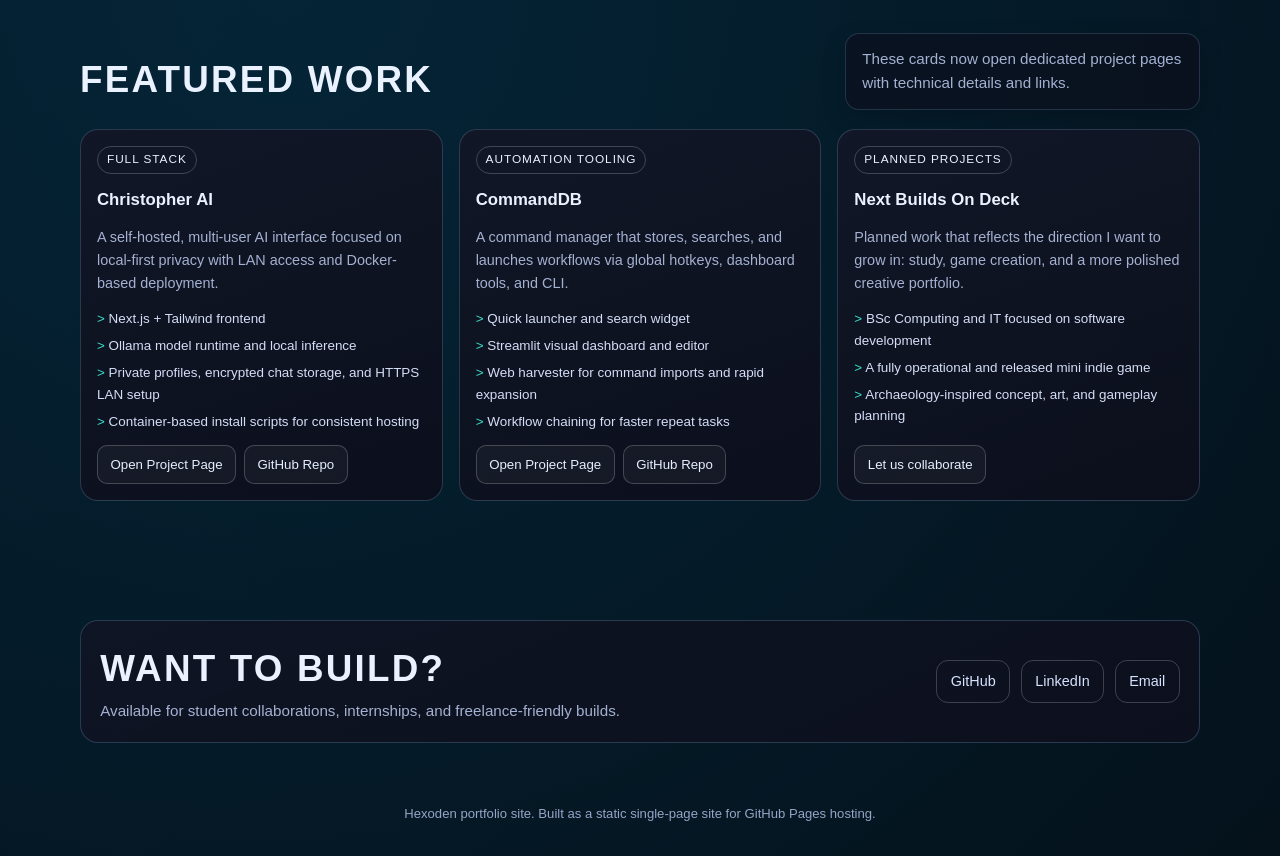
==== commit 0ff05cb0: "Fix visitor badge positioning to left with funding links wrapper" ====
--- a/index.html
+++ b/index.html
@@ -51,18 +51,20 @@
                 <div class="visitor-badge-container">
                     <img src="https://visitor-badge.laobi.icu/badge?page_id=hexoden.hexoden-portfolio&left_color=%233be3cf&right_color=%23D019ED" alt="Visitor Badge" class="visitor-badge">
                 </div>
-                <a href="https://buymeacoffee.com/hexoden" target="_blank" rel="noopener noreferrer" title="Buy Me A Coffee">
-                    <span class="funding-icon">☕</span>
-                    Buy Me A Coffee
-                </a>
-                <a href="https://liberapay.com/hexoden" target="_blank" rel="noopener noreferrer" title="Liberapay">
-                    <span class="funding-icon">💝</span>
-                    Liberapay
-                </a>
-                <a href="https://github.com/sponsors/Hexoden" target="_blank" rel="noopener noreferrer" title="GitHub Sponsors">
-                    <span class="funding-icon">❤️</span>
-                    GitHub Sponsors
-                </a>
+                <div class="funding-links">
+                    <a href="https://buymeacoffee.com/hexoden" target="_blank" rel="noopener noreferrer" title="Buy Me A Coffee">
+                        <span class="funding-icon">☕</span>
+                        Buy Me A Coffee
+                    </a>
+                    <a href="https://liberapay.com/hexoden" target="_blank" rel="noopener noreferrer" title="Liberapay">
+                        <span class="funding-icon">💝</span>
+                        Liberapay
+                    </a>
+                    <a href="https://github.com/sponsors/Hexoden" target="_blank" rel="noopener noreferrer" title="GitHub Sponsors">
+                        <span class="funding-icon">❤️</span>
+                        GitHub Sponsors
+                    </a>
+                </div>
             </div>
             <div class="hero reveal">
                 <div class="hero-layout">
--- a/styles.css
+++ b/styles.css
@@ -1169,6 +1169,12 @@
     align-items: center;
 }
 
+.funding-links {
+    display: flex;
+    gap: 1.2rem;
+    margin-left: auto;
+}
+
 .visitor-badge {
     height: 28px;
     opacity: 0.85;
--- a/styles.css
+++ b/styles.css
@@ -1169,6 +1169,12 @@
     align-items: center;
 }
 
+.funding-links {
+    display: flex;
+    gap: 1.2rem;
+    margin-left: auto;
+}
+
 .visitor-badge {
     height: 28px;
     opacity: 0.85;
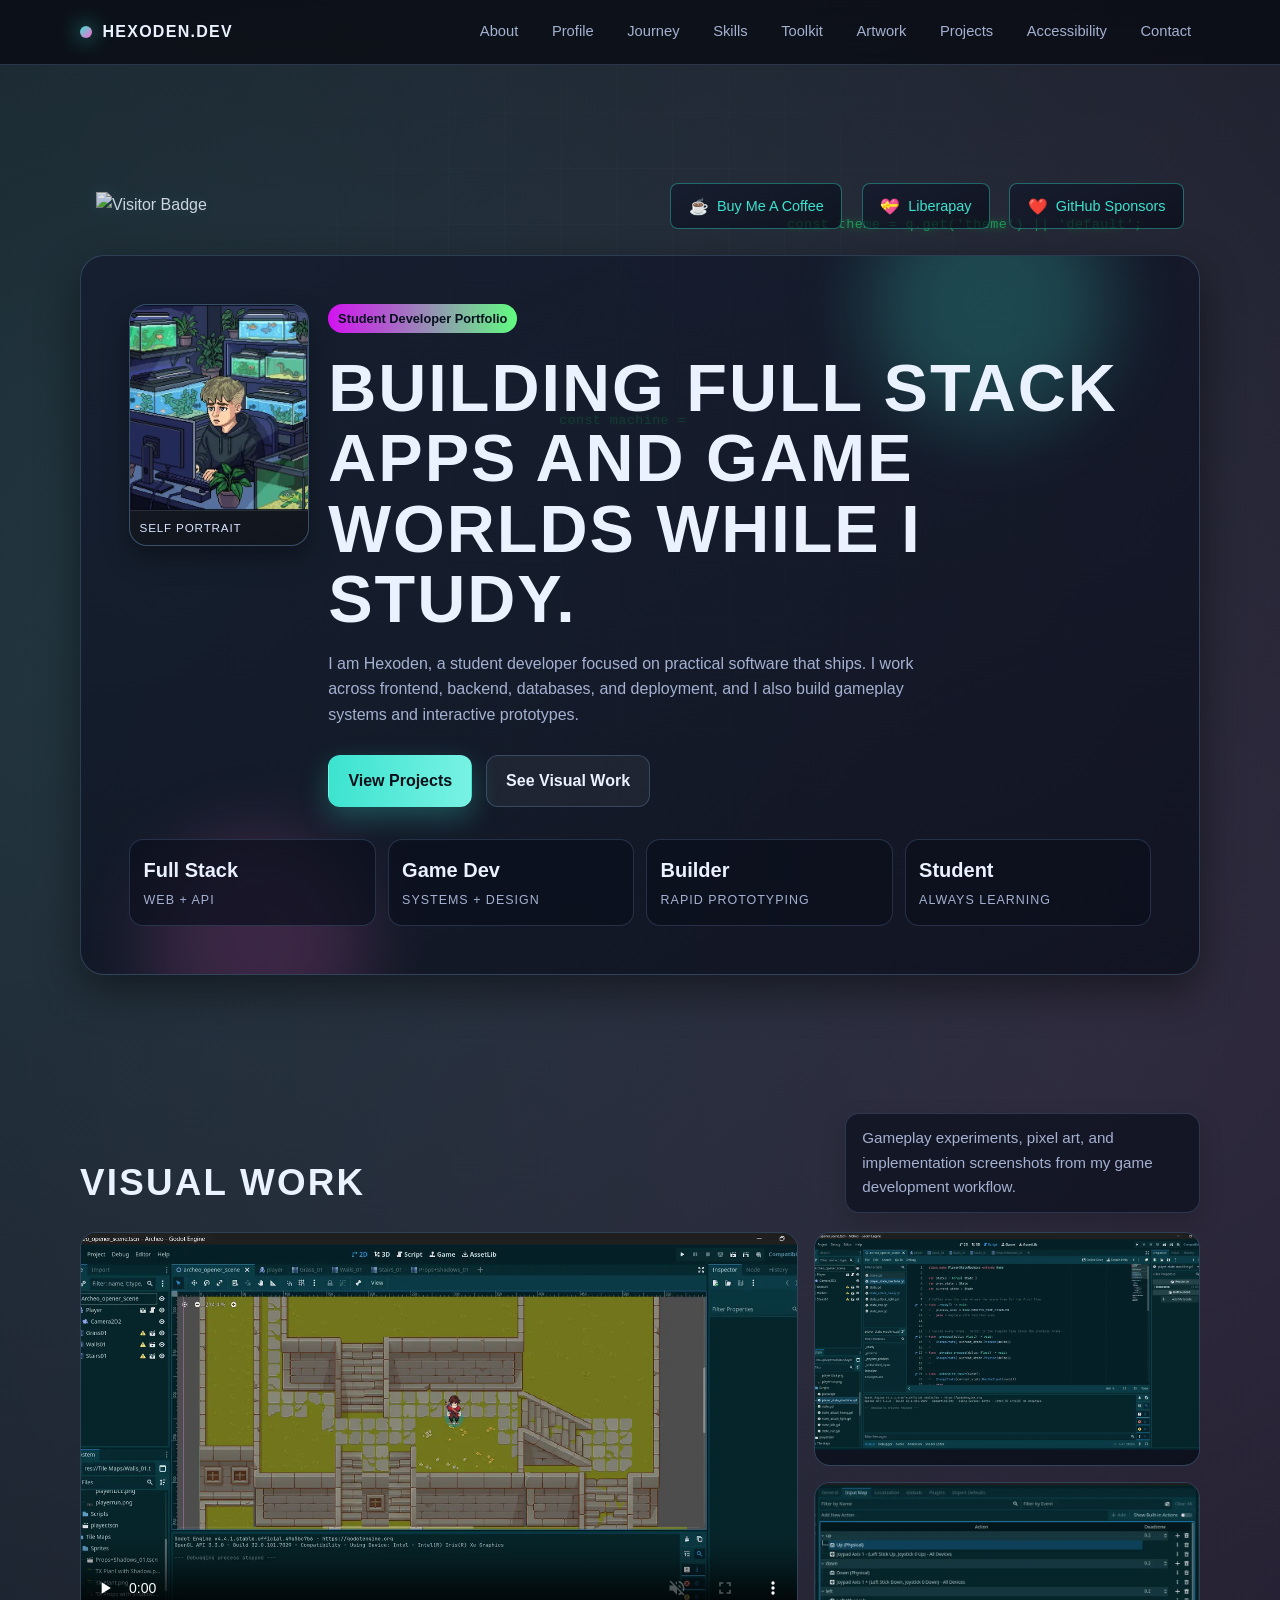
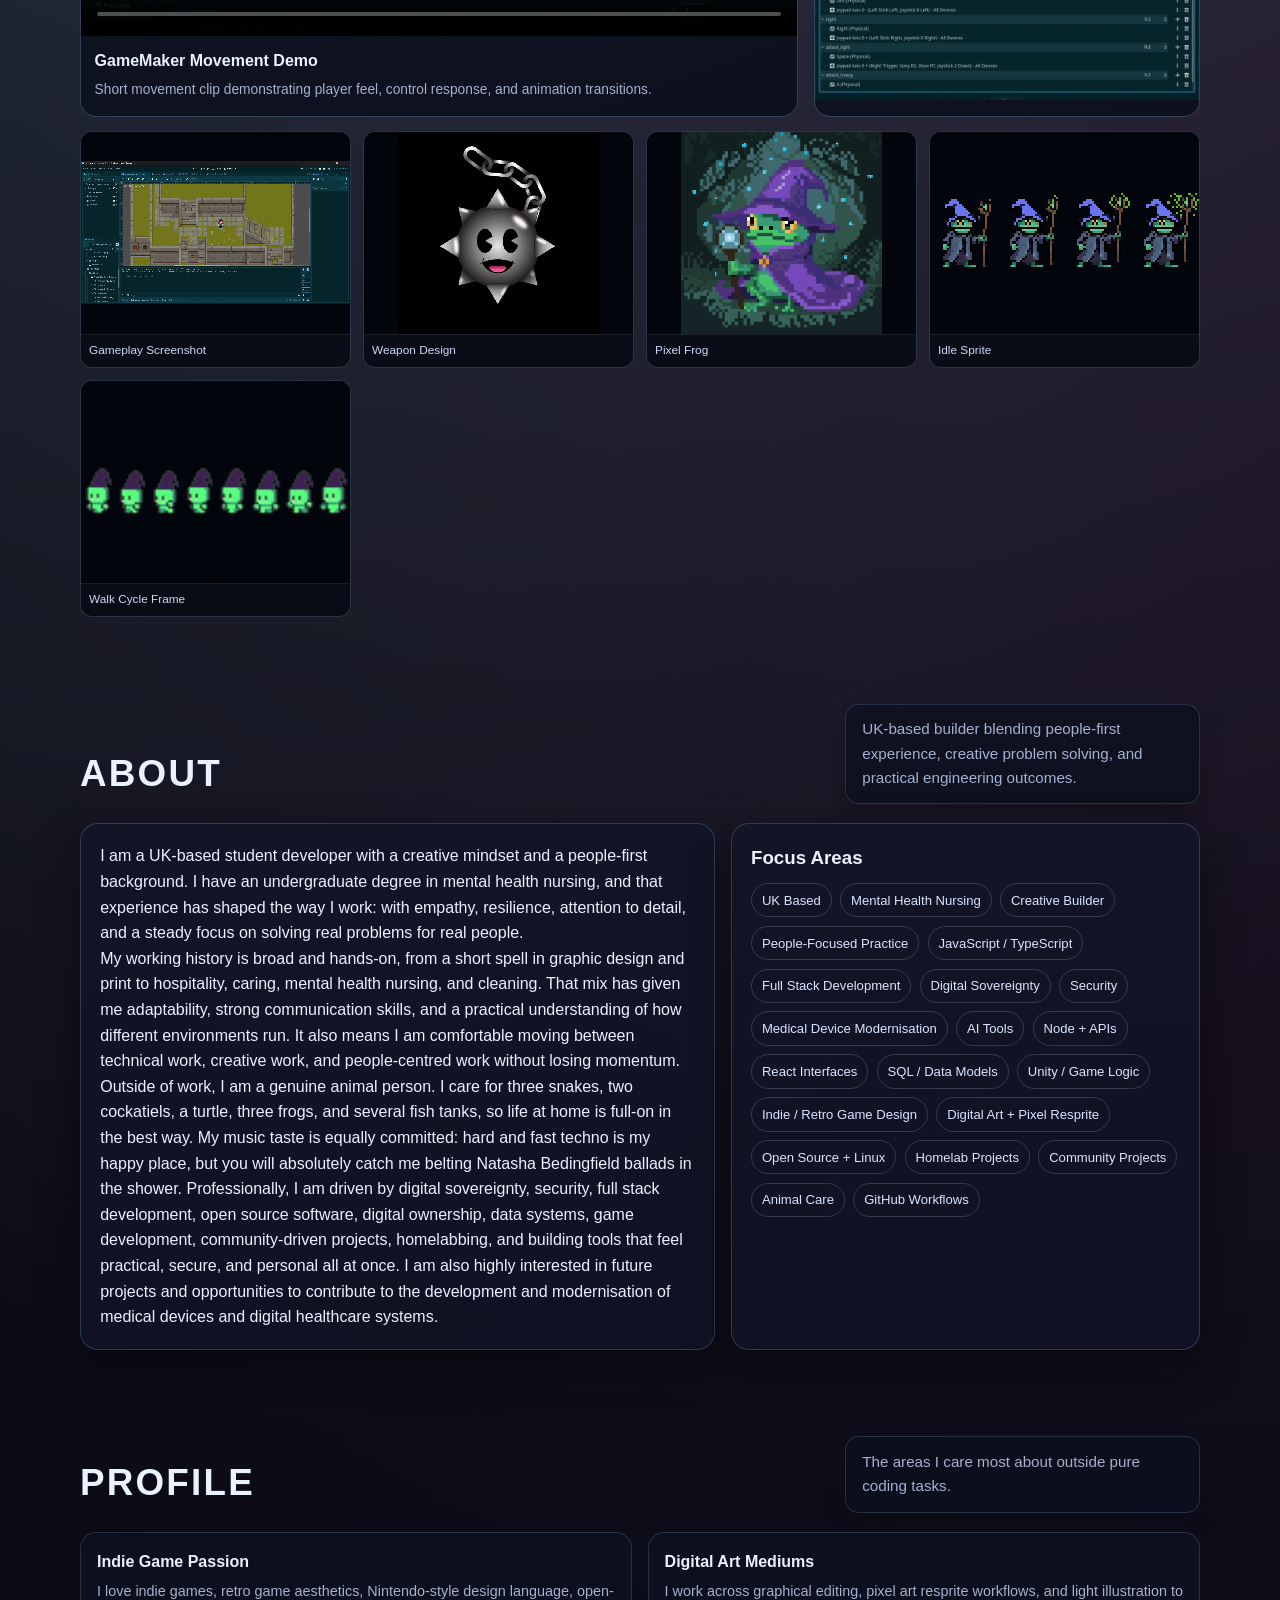
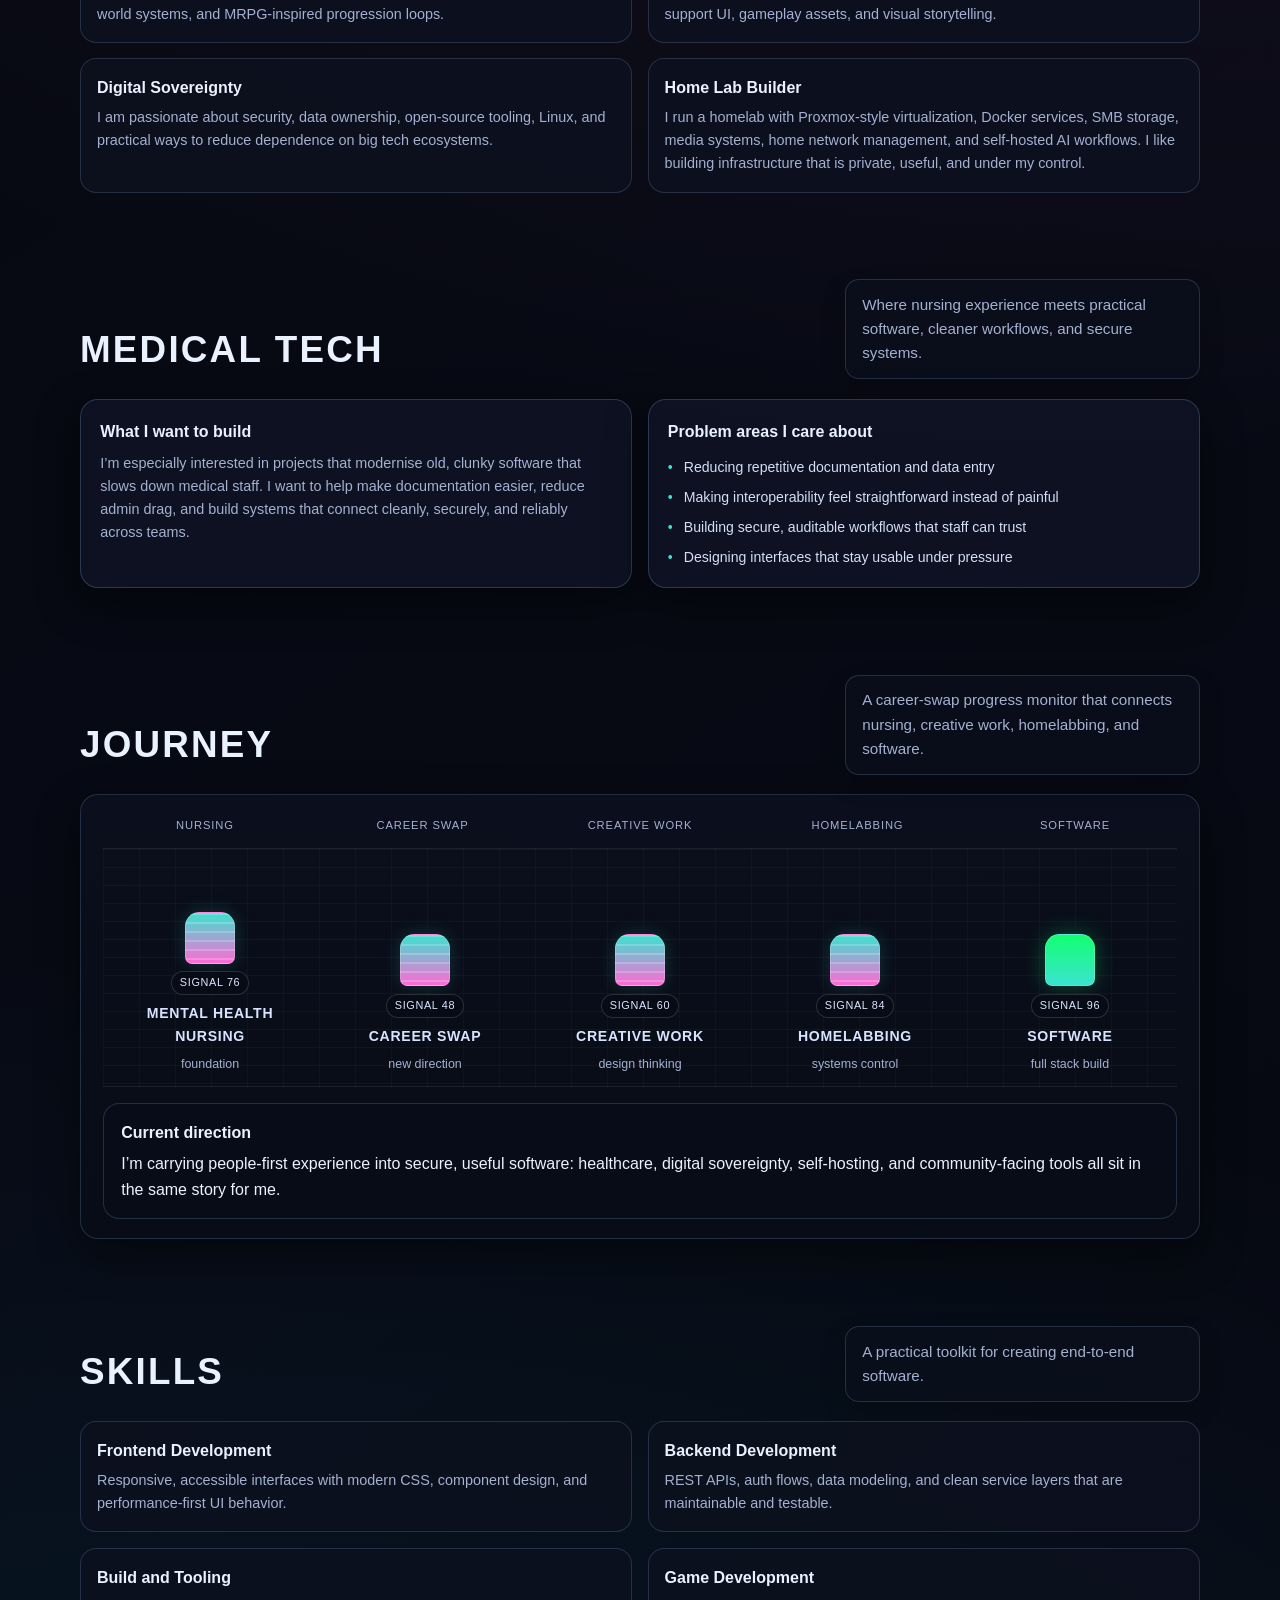
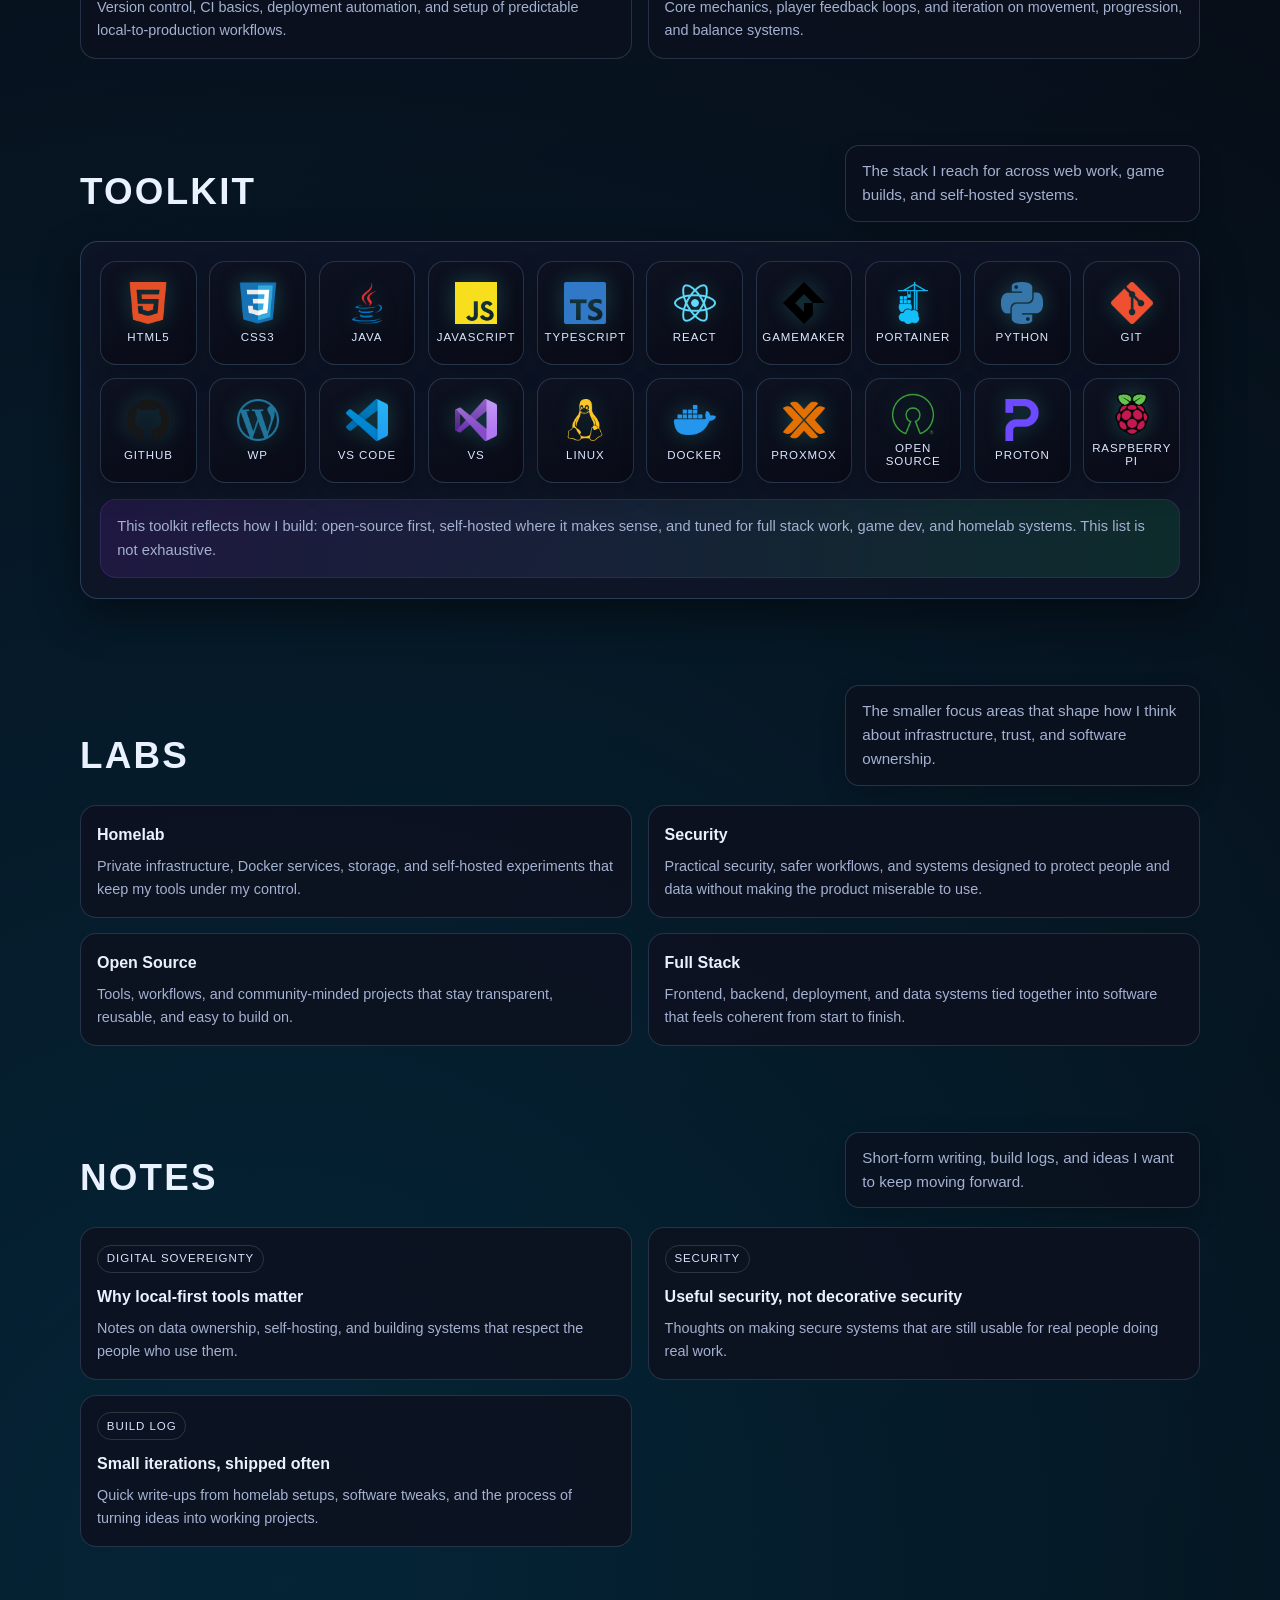
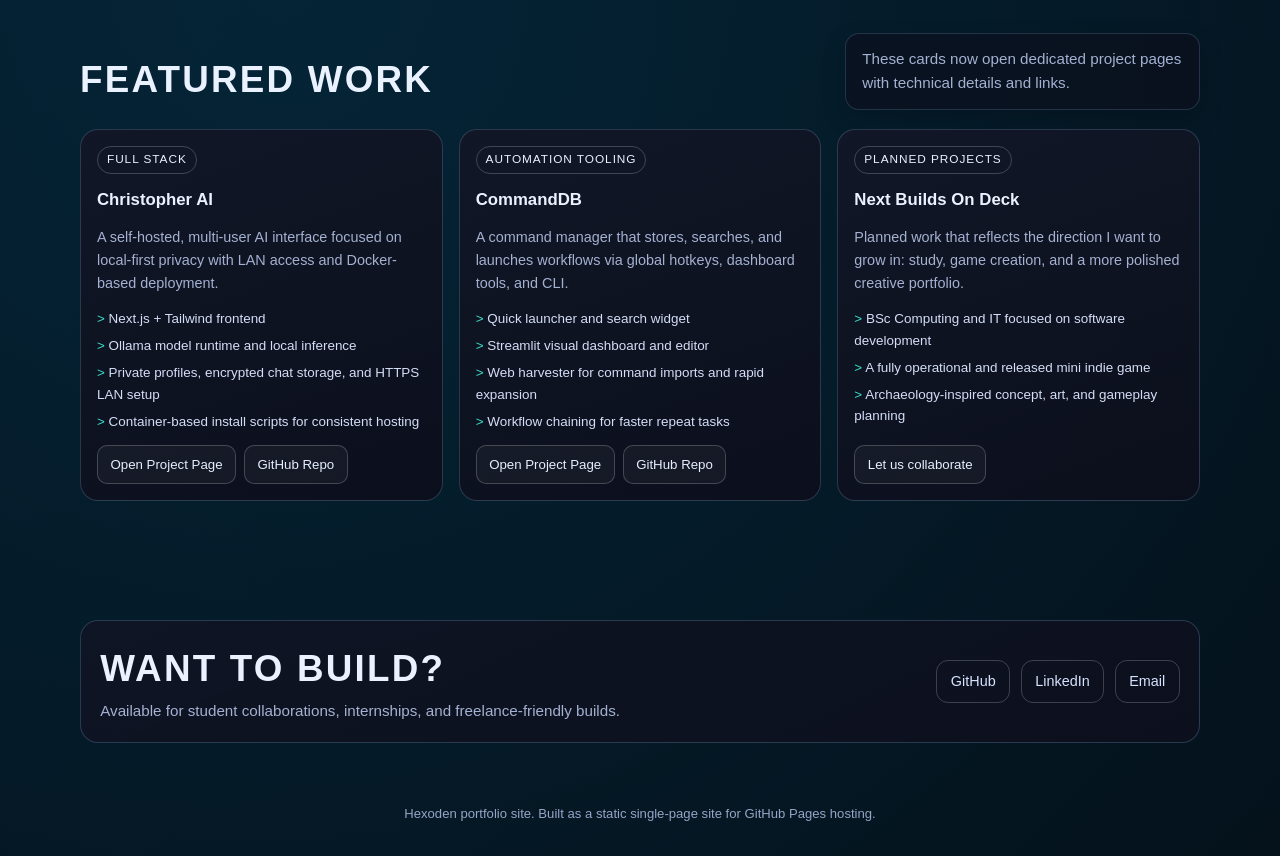
==== commit 4225450b: "Enhance mace image with data-fullsrc attribute Added data-fullsrc attribute to mace concept art imag" ====
--- a/index.html
+++ b/index.html
@@ -143,7 +143,7 @@
                     <figcaption>Gameplay Screenshot</figcaption>
                 </figure>
                 <figure class="art-tile">
-                    <img src="Media/Pictures/mace-design.webp" alt="Mace concept art" loading="lazy" decoding="async">
+                    <img src="Media/Pictures/mace-design.webp" alt="Mace concept art" data-fullsrc="Media/Pictures/mace-design.webp" loading="lazy" decoding="async">
                     <figcaption>Weapon Design</figcaption>
                 </figure>
                 <figure class="art-tile">
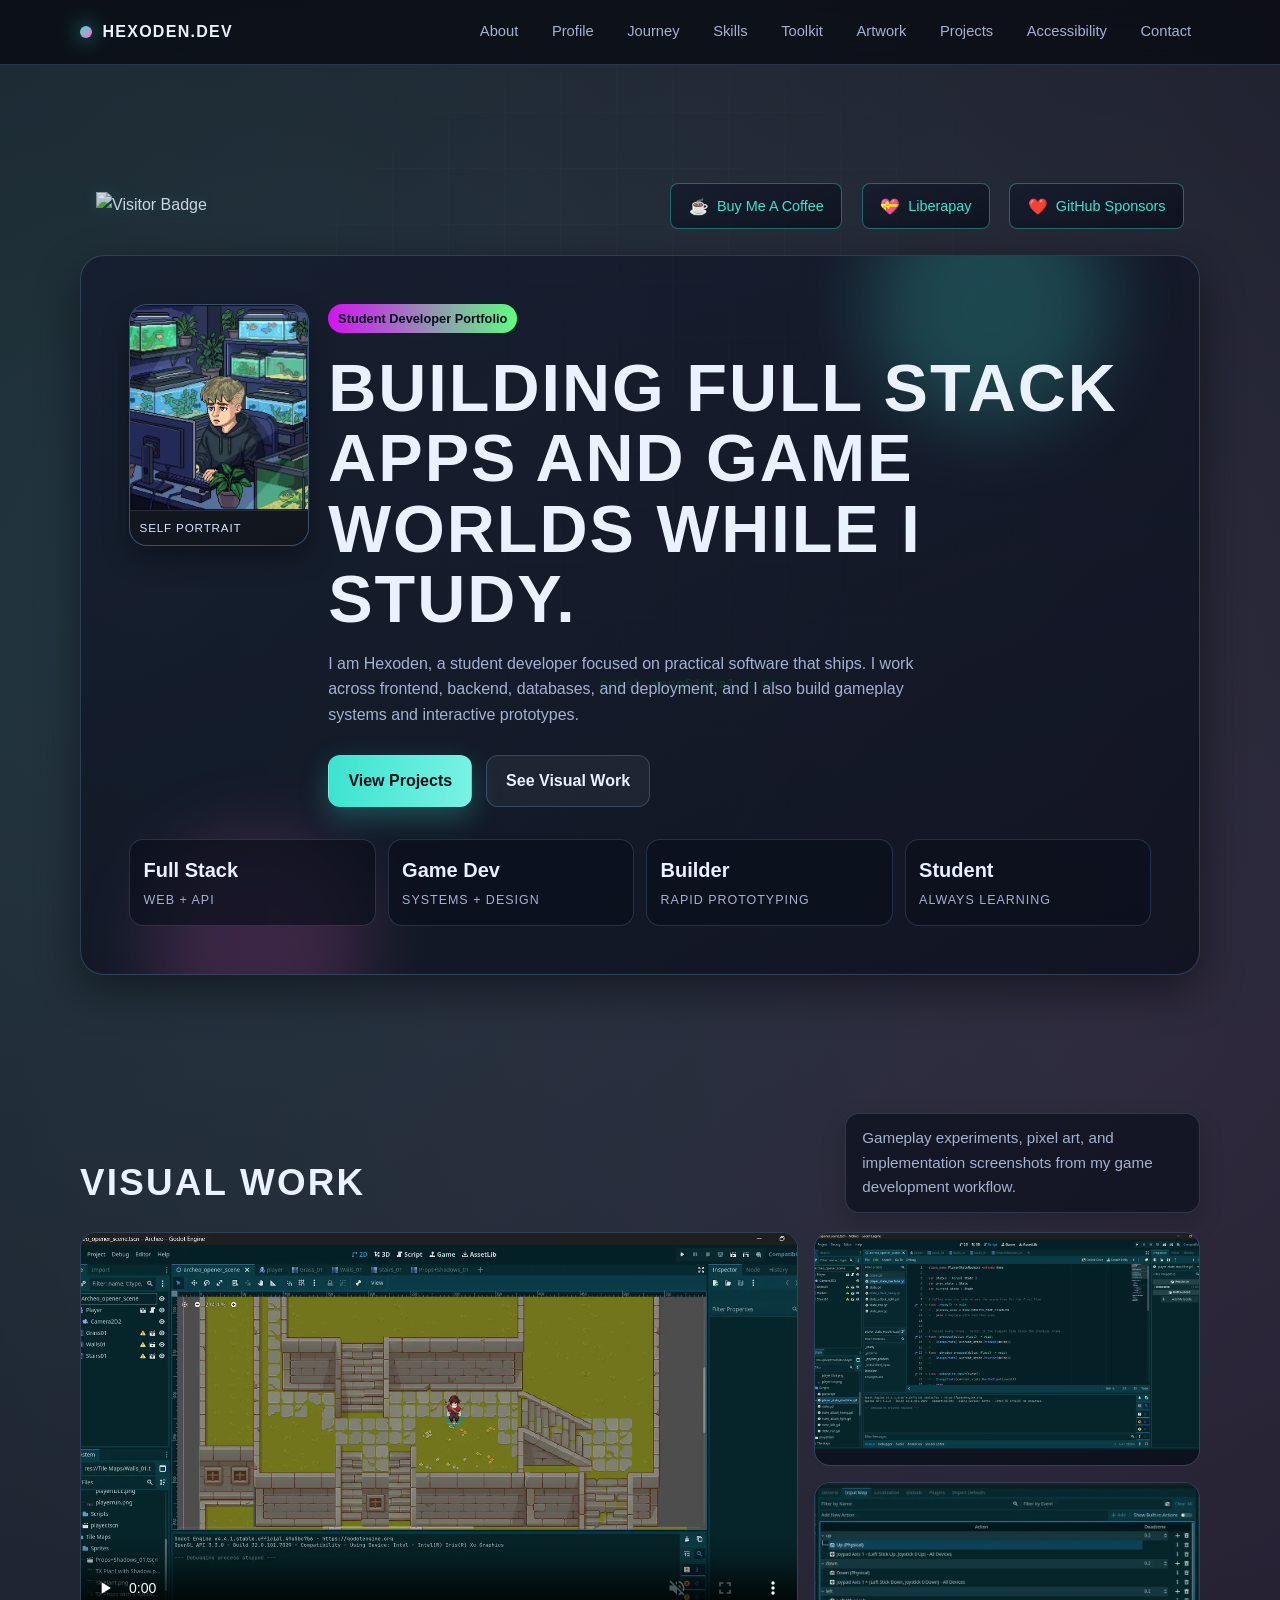
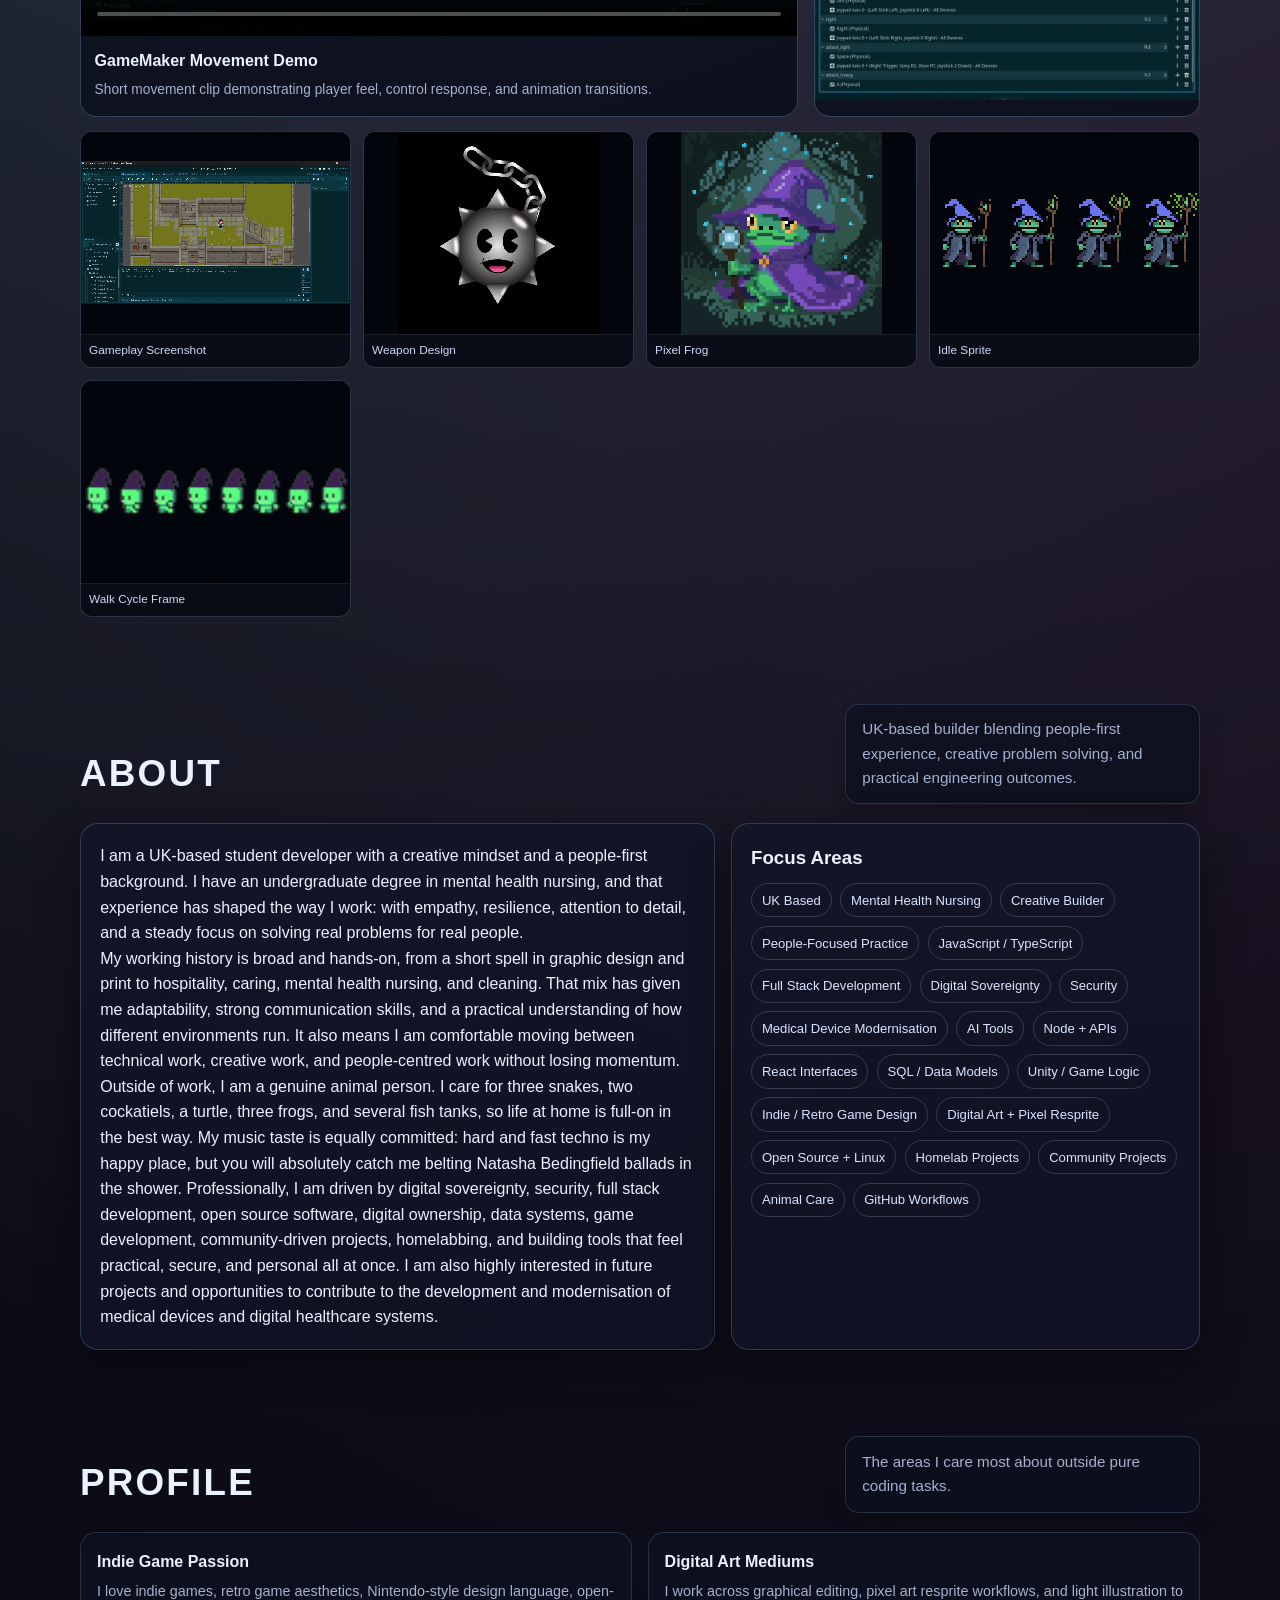
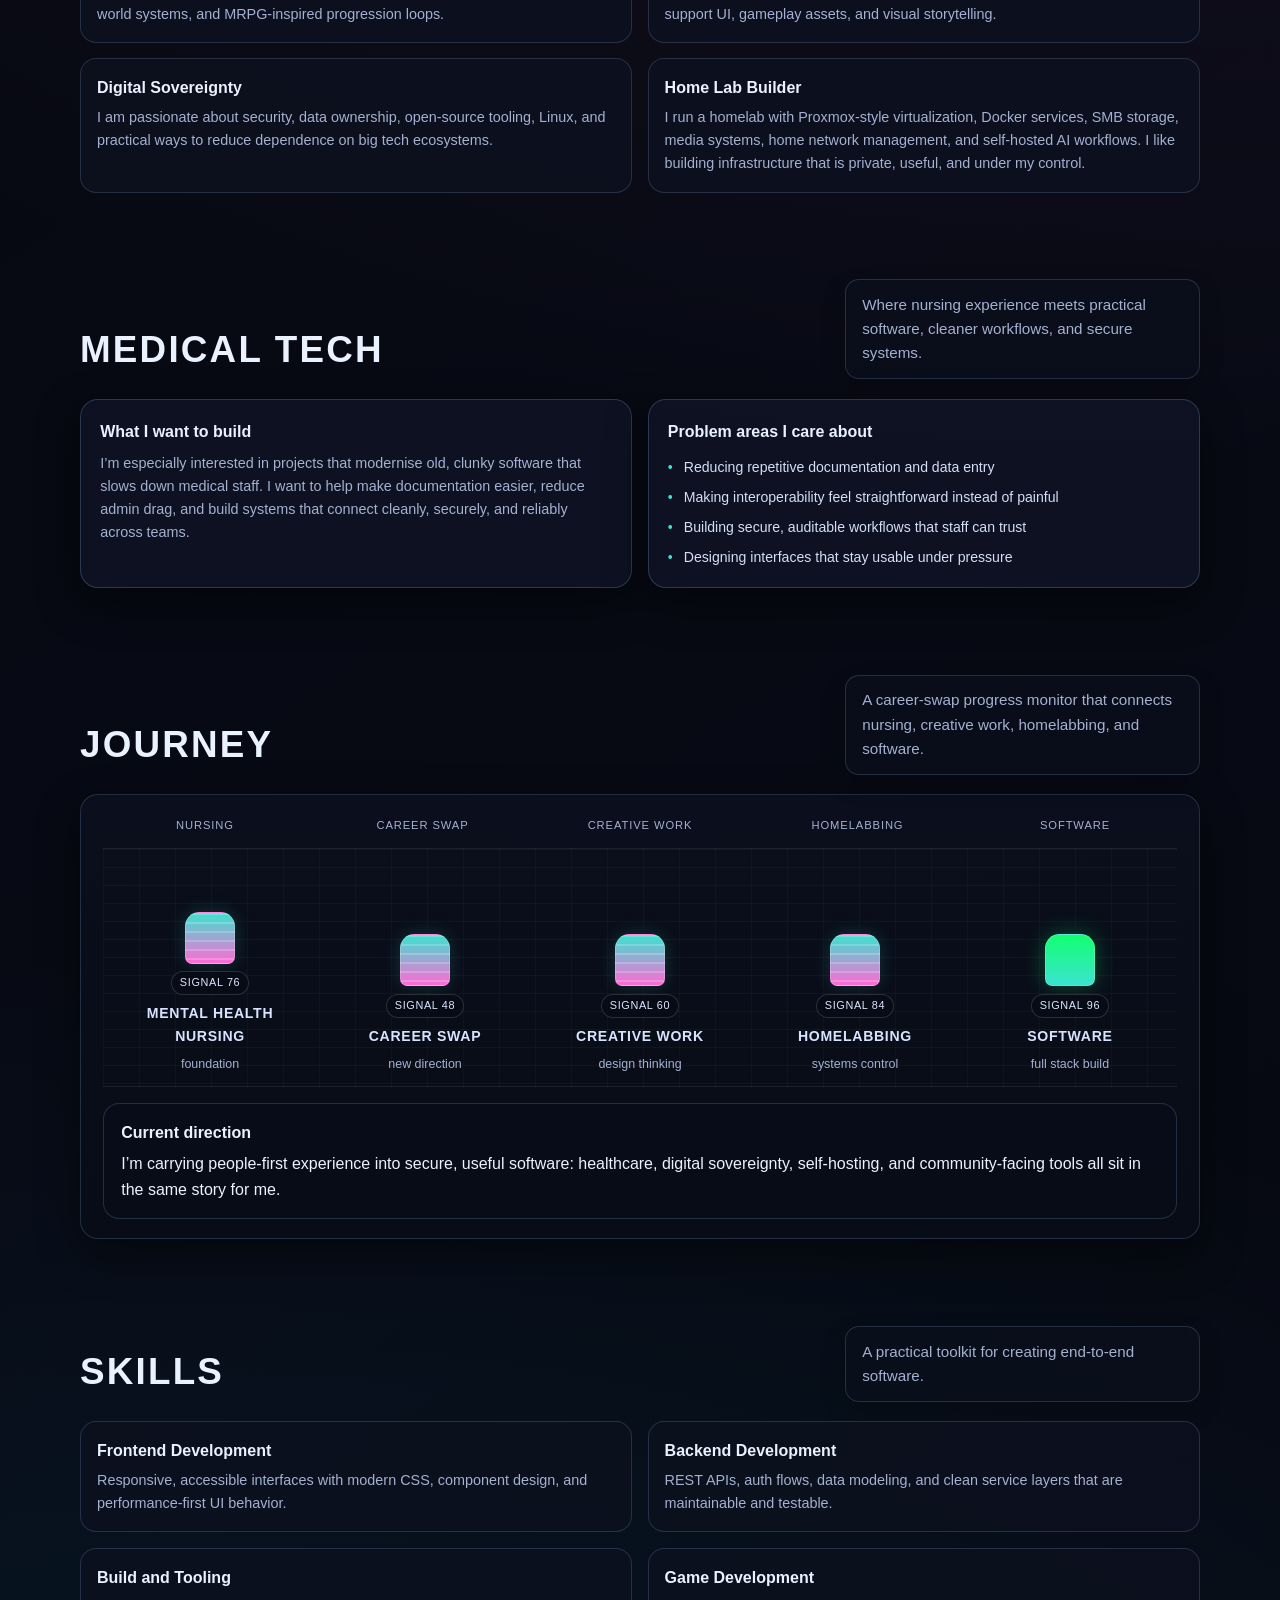
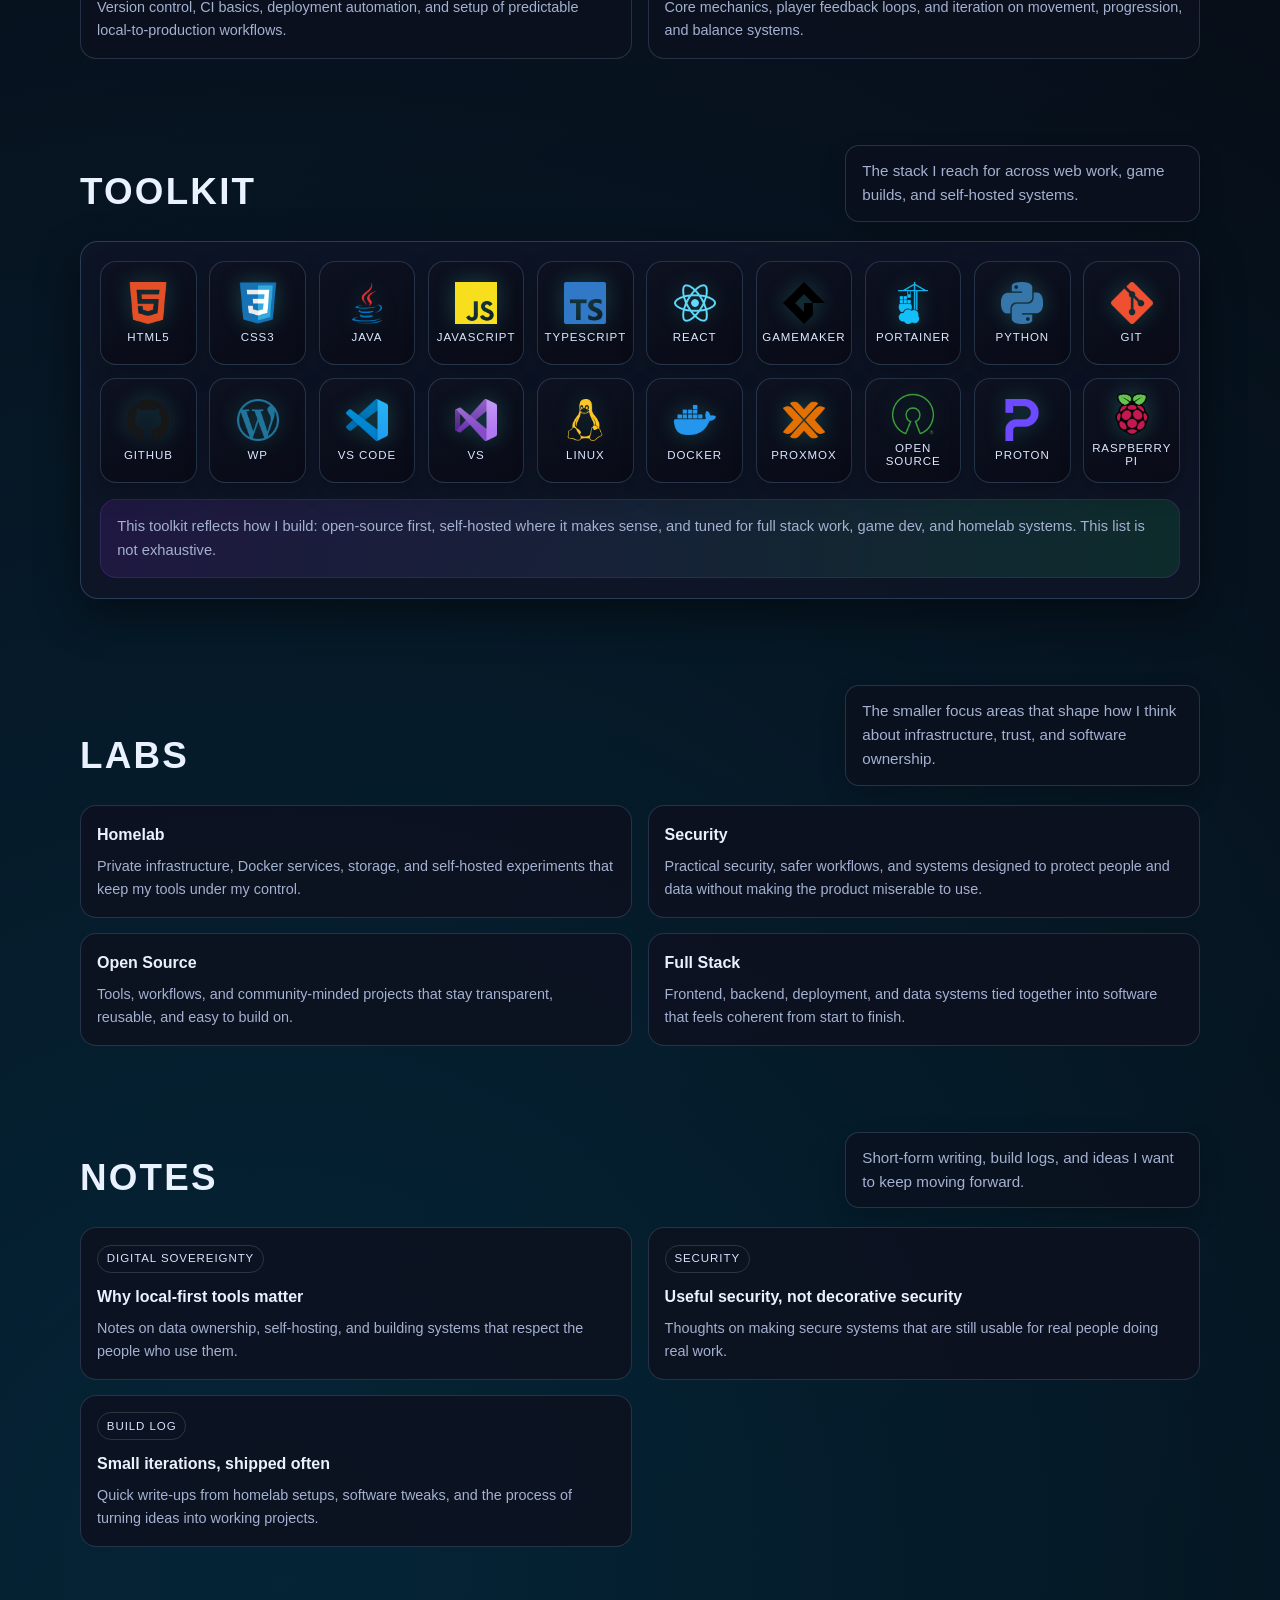
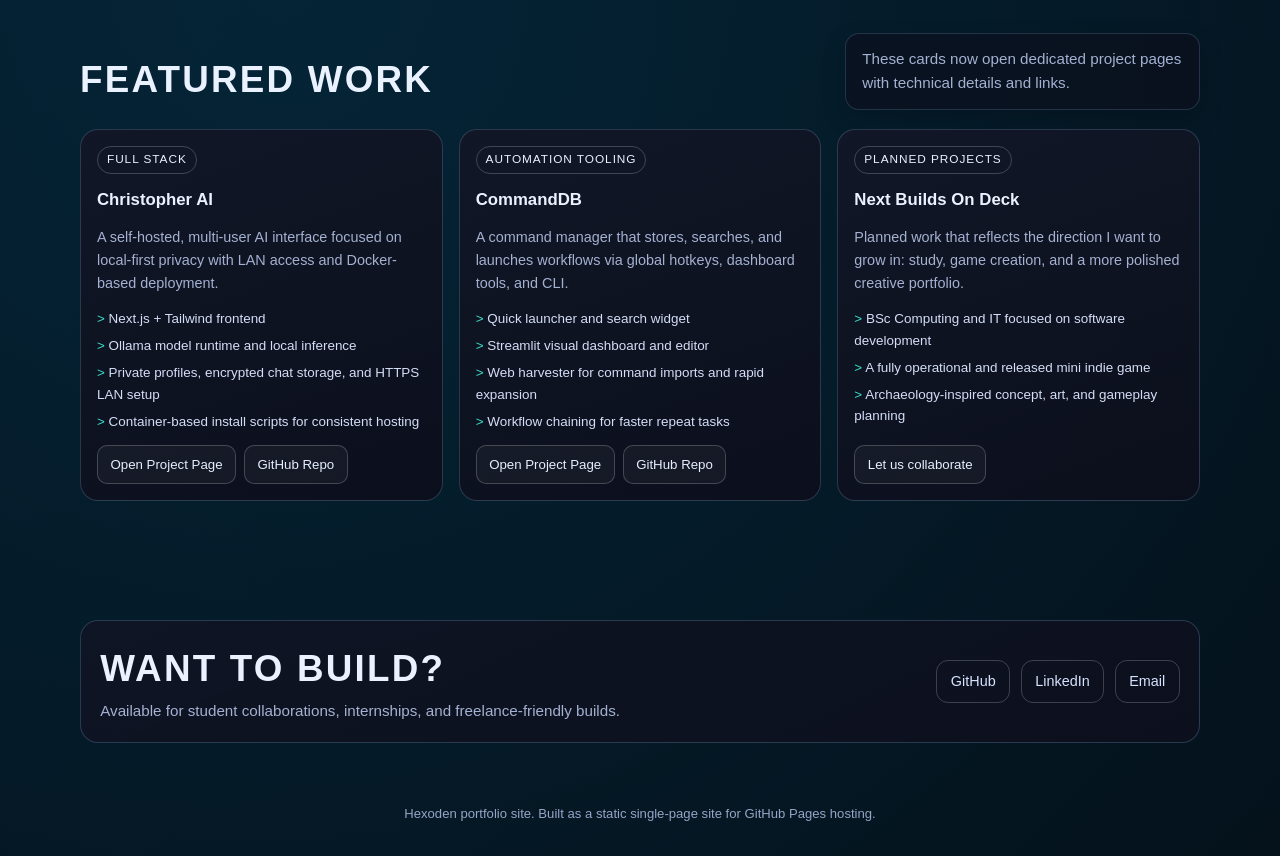
==== commit fd94fb2b: "Update mace image to be enlargeable" ====
--- a/index.html
+++ b/index.html
@@ -143,7 +143,7 @@
                     <figcaption>Gameplay Screenshot</figcaption>
                 </figure>
                 <figure class="art-tile">
-                    <img src="Media/Pictures/mace-design.webp" alt="Mace concept art" data-fullsrc="Media/Pictures/mace-design.webp" loading="lazy" decoding="async">
+                    <img class="enlargeable js-enlarge" src="Media/Pictures/mace-design.webp" alt="Mace concept art" data-fullsrc="Media/Pictures/mace-design.webp" loading="lazy" decoding="async">
                     <figcaption>Weapon Design</figcaption>
                 </figure>
                 <figure class="art-tile">
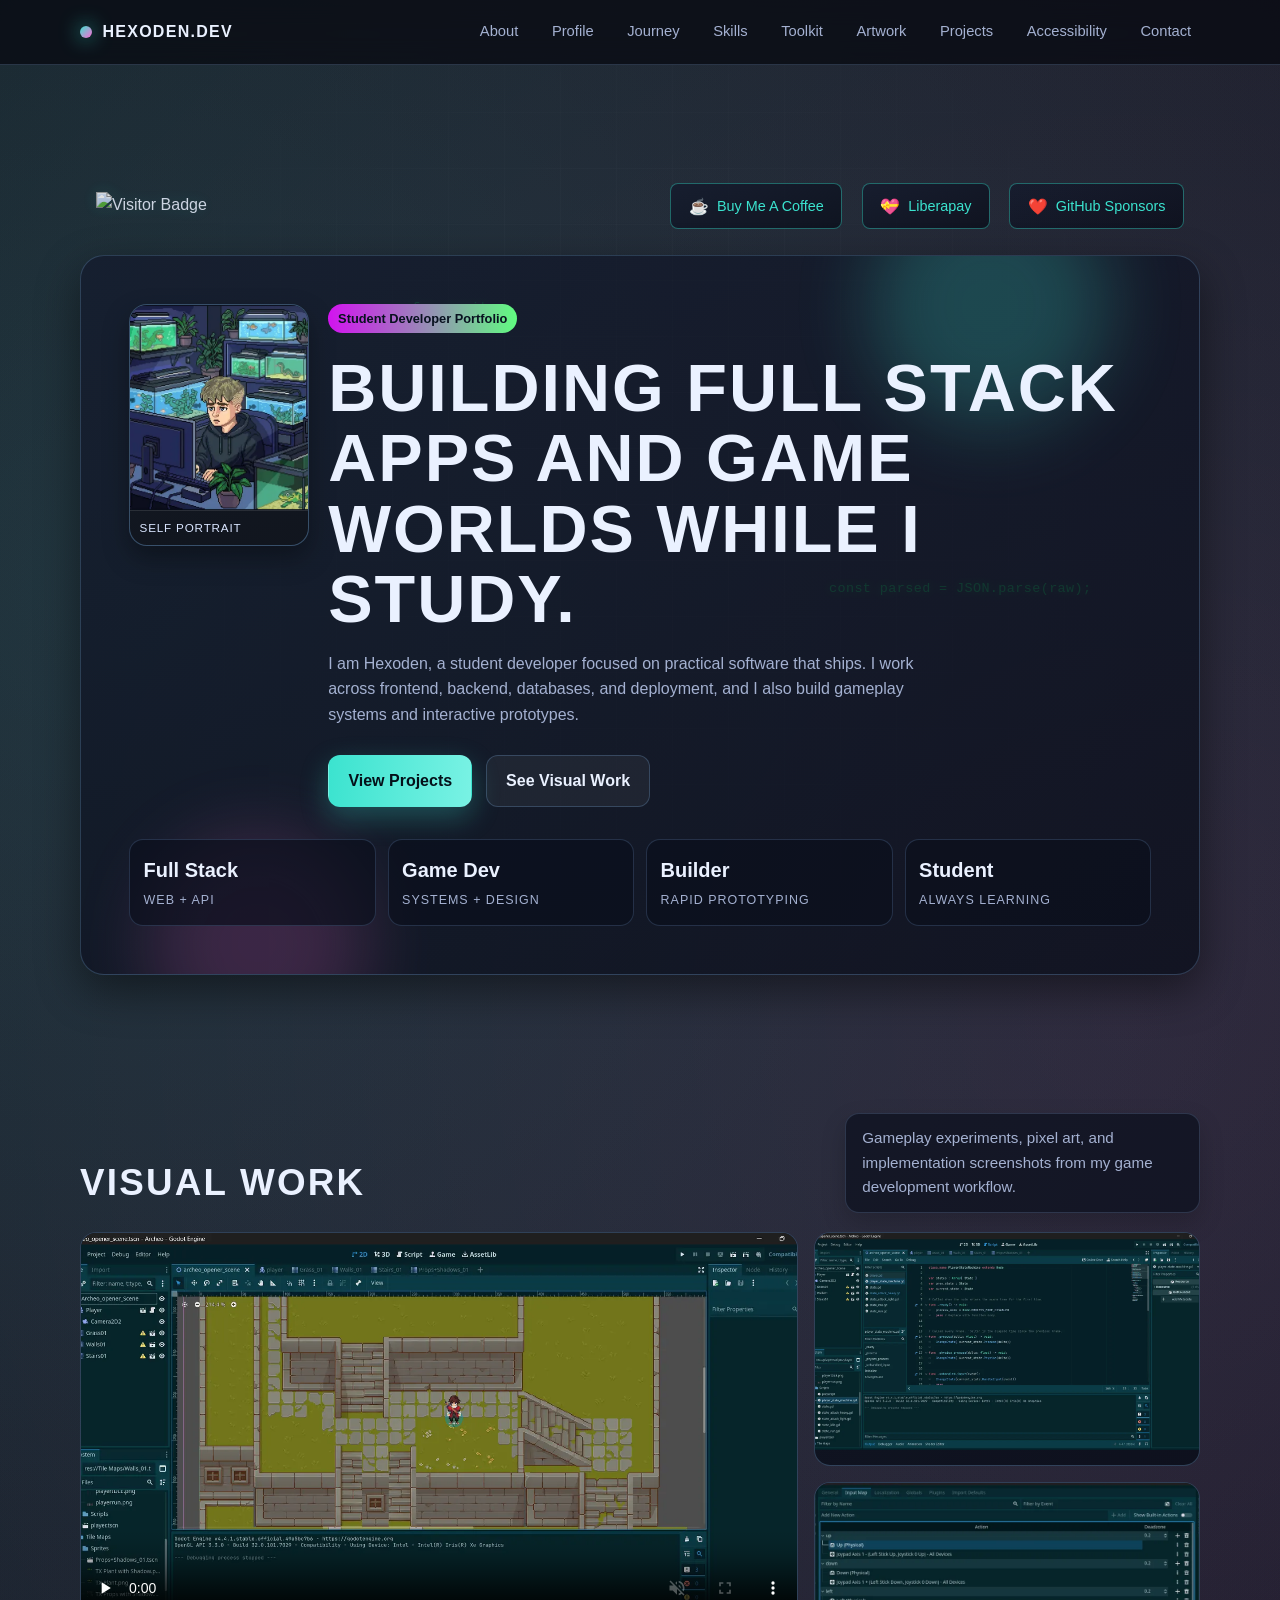
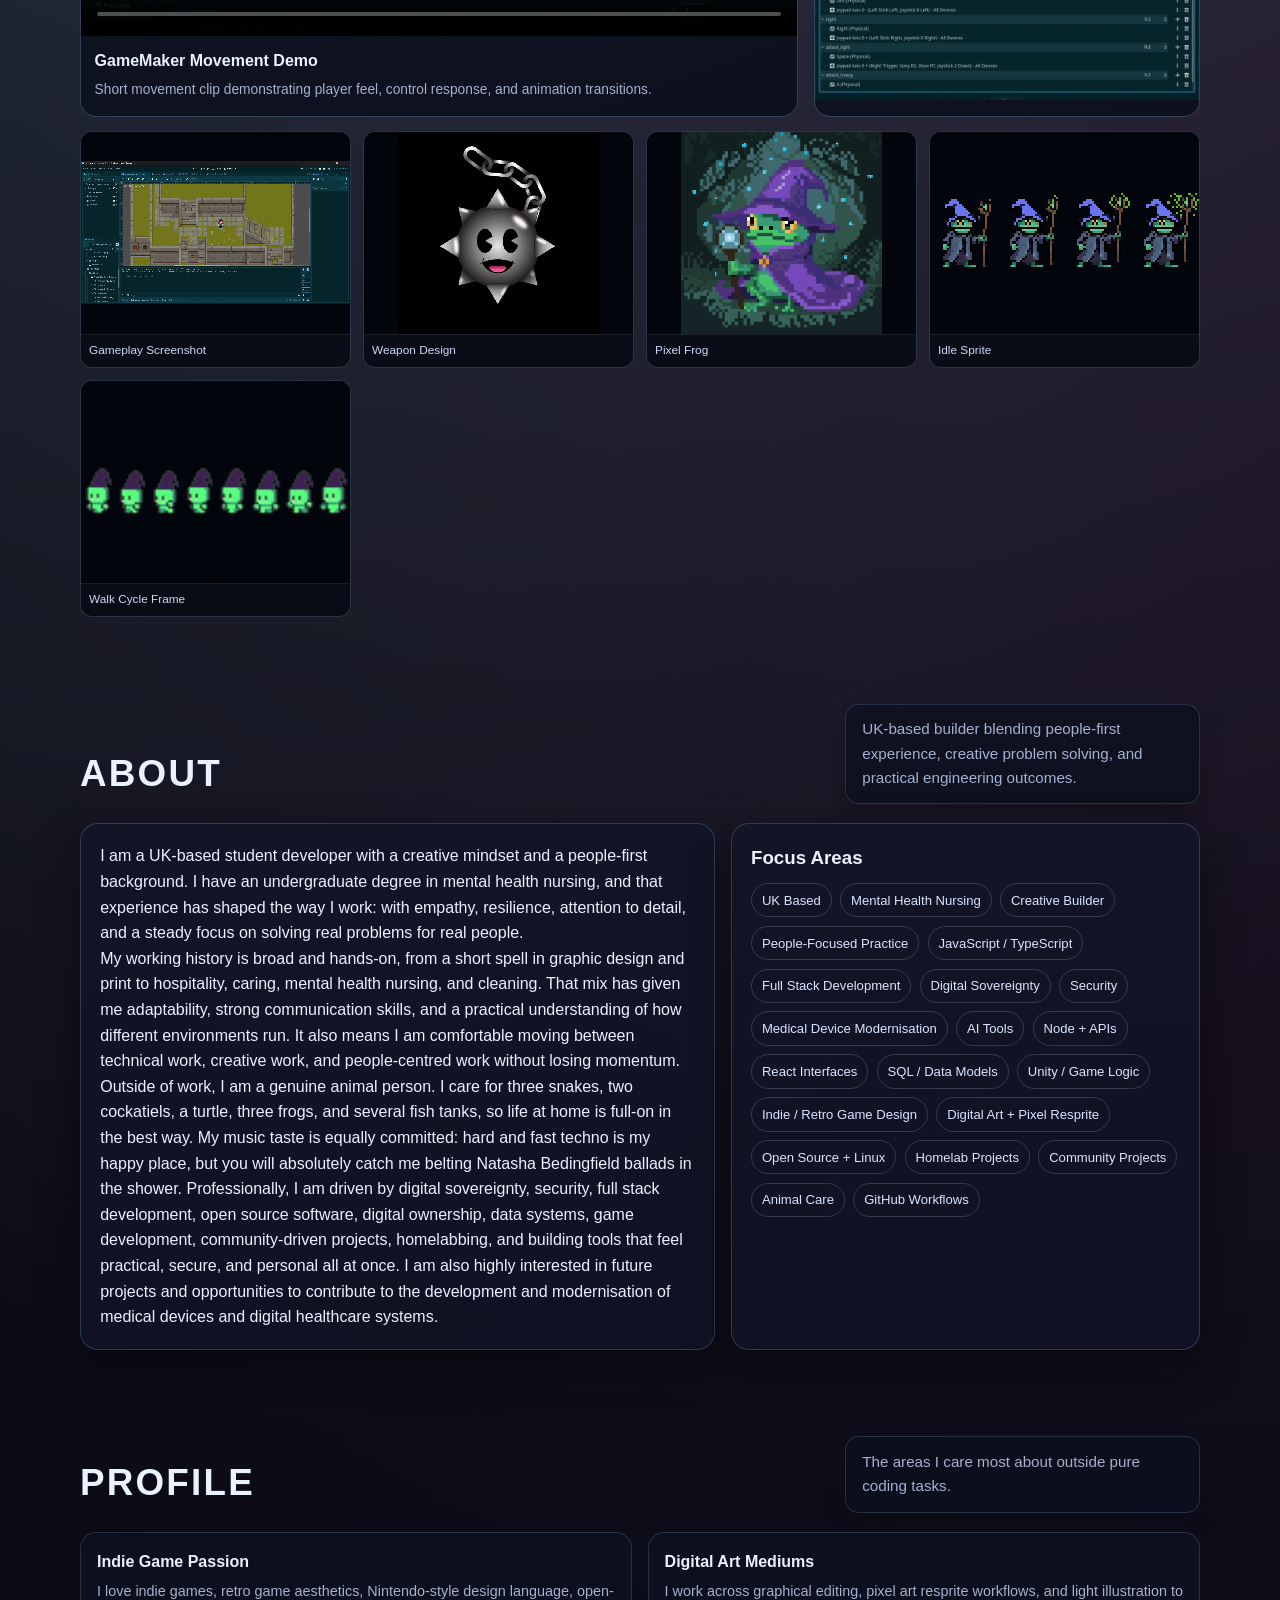
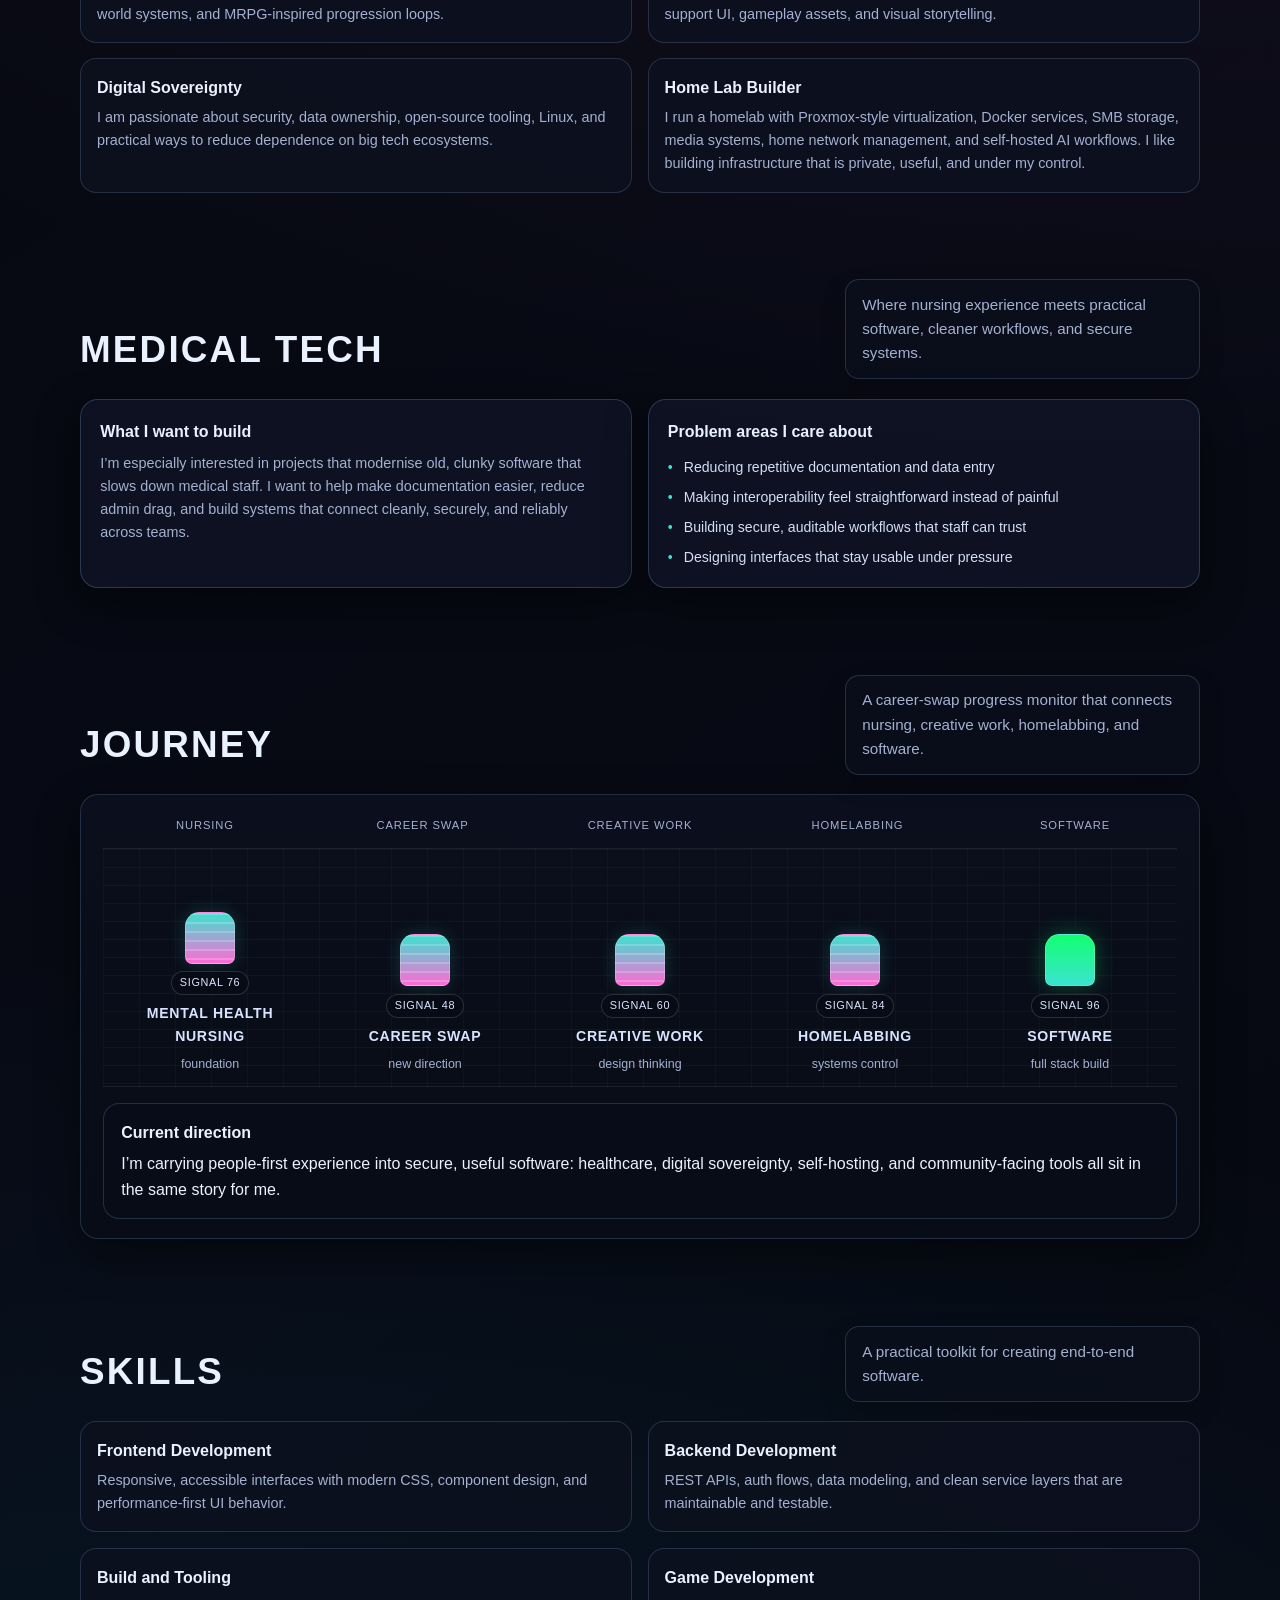
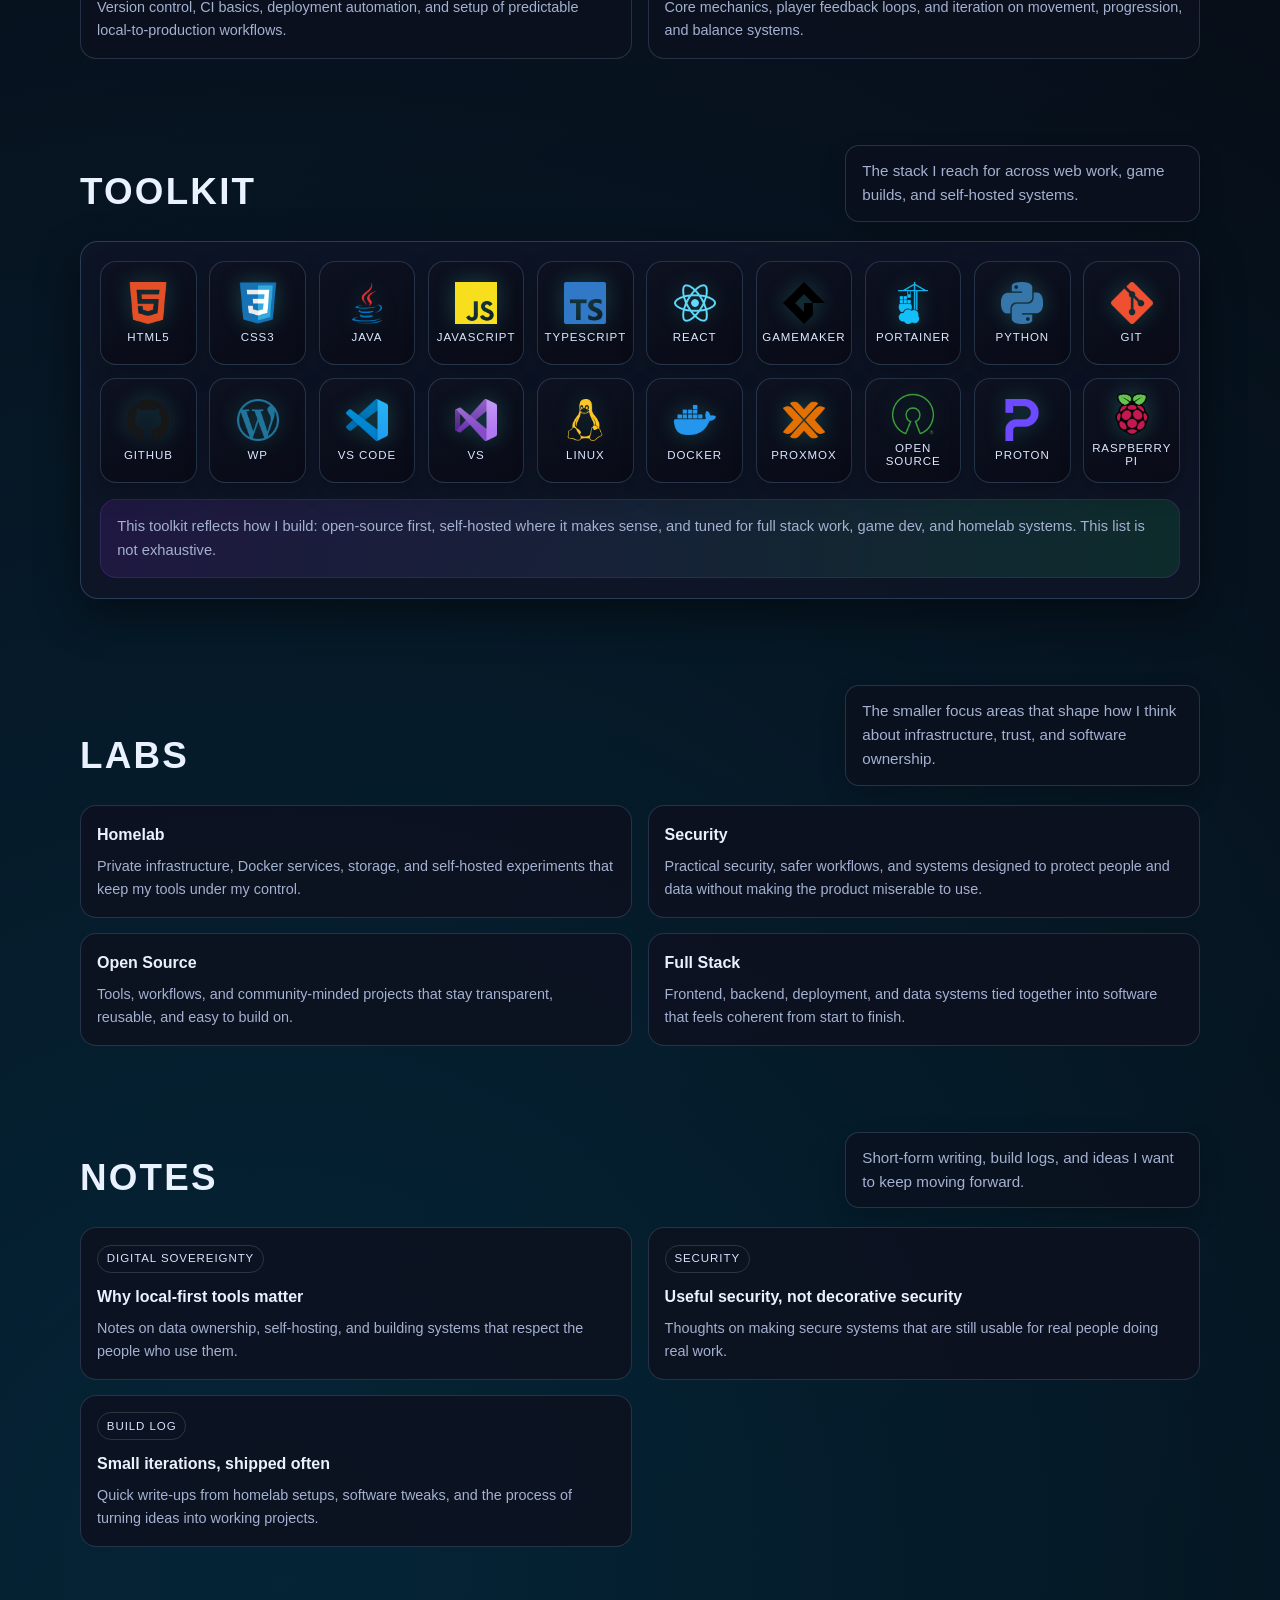
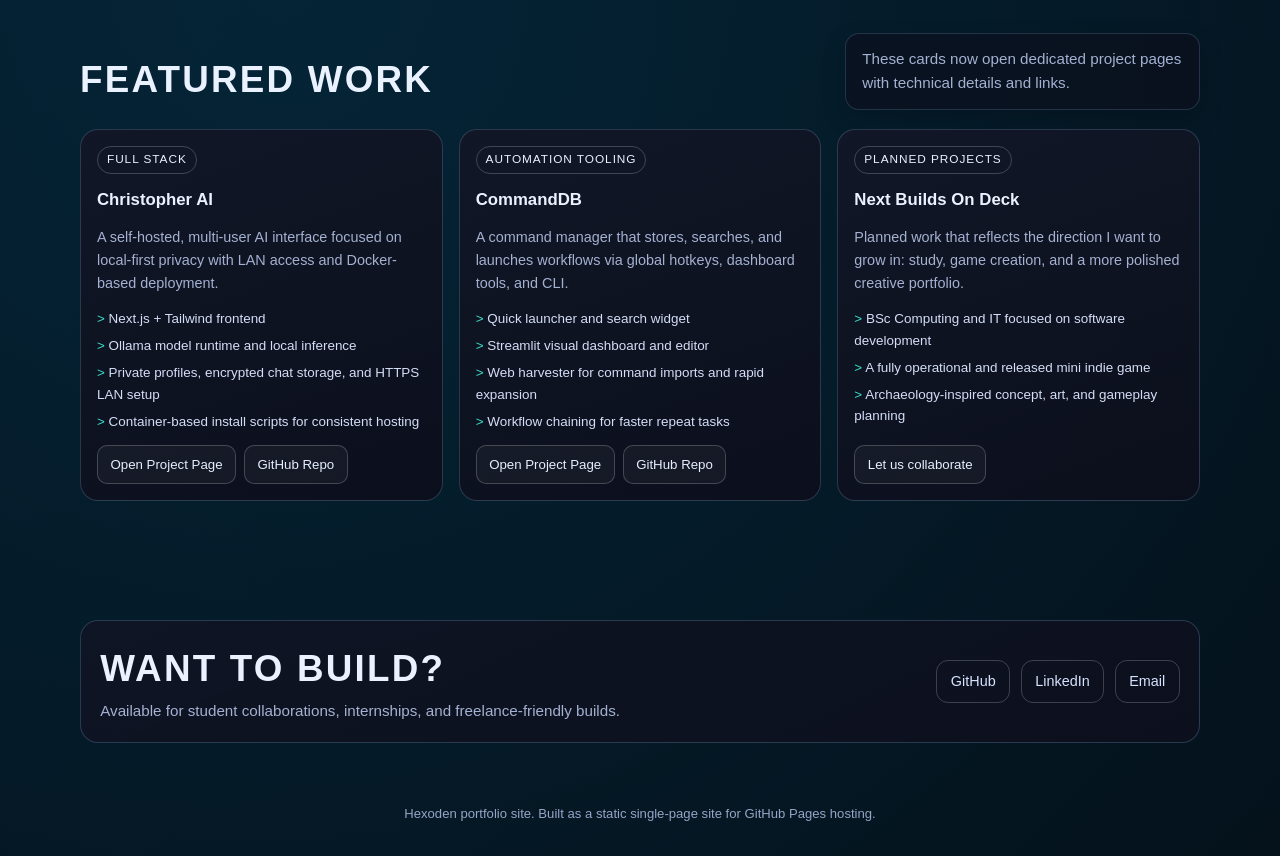
==== commit 785989b6: "Update index.html image enlargement JS class assignment." ====
--- a/index.html
+++ b/index.html
@@ -147,15 +147,15 @@
                     <figcaption>Weapon Design</figcaption>
                 </figure>
                 <figure class="art-tile">
-                    <img src="Media/Pictures/pixel-frog.webp" alt="Pixel frog artwork" loading="lazy" decoding="async">
+                    <img class="enlargeable js-enlarge" src="Media/Pictures/pixel-frog.webp" alt="Pixel frog artwork" data-fullsrc="Media/Pictures/pixel-frog.webp" loading="lazy" decoding="async">
                     <figcaption>Pixel Frog</figcaption>
                 </figure>
                 <figure class="art-tile">
-                    <img src="Media/Pictures/idlefrogstaff(1).webp" alt="Idle frog staff sprite" loading="lazy" decoding="async">
+                    <img class="enlargeable js-enlarge" src="Media/Pictures/idlefrogstaff(1).webp" alt="Idle frog staff sprite" data-fullsrc="Media/Pictures/idlefrogstaff(1).webp" loading="lazy" decoding="async">
                     <figcaption>Idle Sprite</figcaption>
                 </figure>
                 <figure class="art-tile">
-                    <img src="Media/Pictures/frogwalkleftv1.webp" alt="Walking frog sprite" loading="lazy" decoding="async">
+                    <img class="enlargeable js-enlarge" src="Media/Pictures/frogwalkleftv1.webp" alt="Walking frog sprite" data-fullsrc="Media/Pictures/frogwalkleftv1.webp" loading="lazy" decoding="async">
                     <figcaption>Walk Cycle Frame</figcaption>
                 </figure>
             </div>
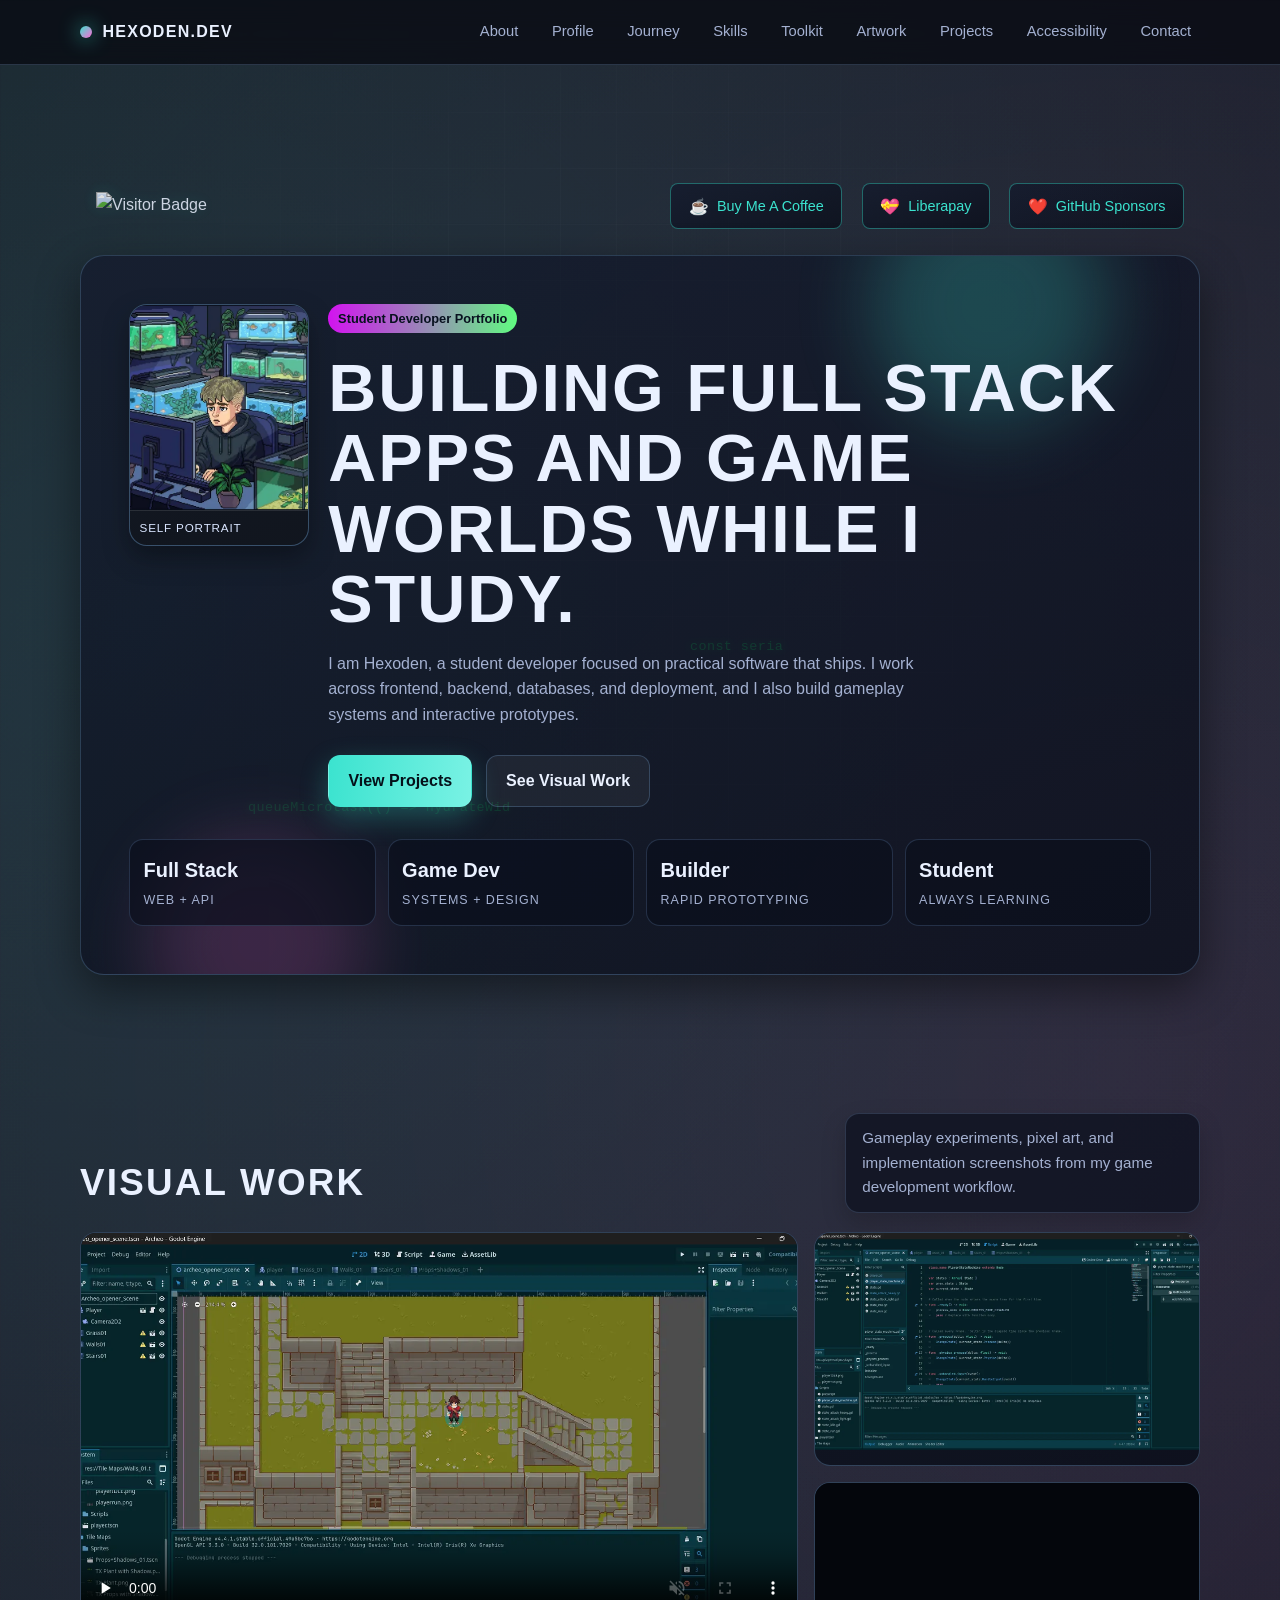
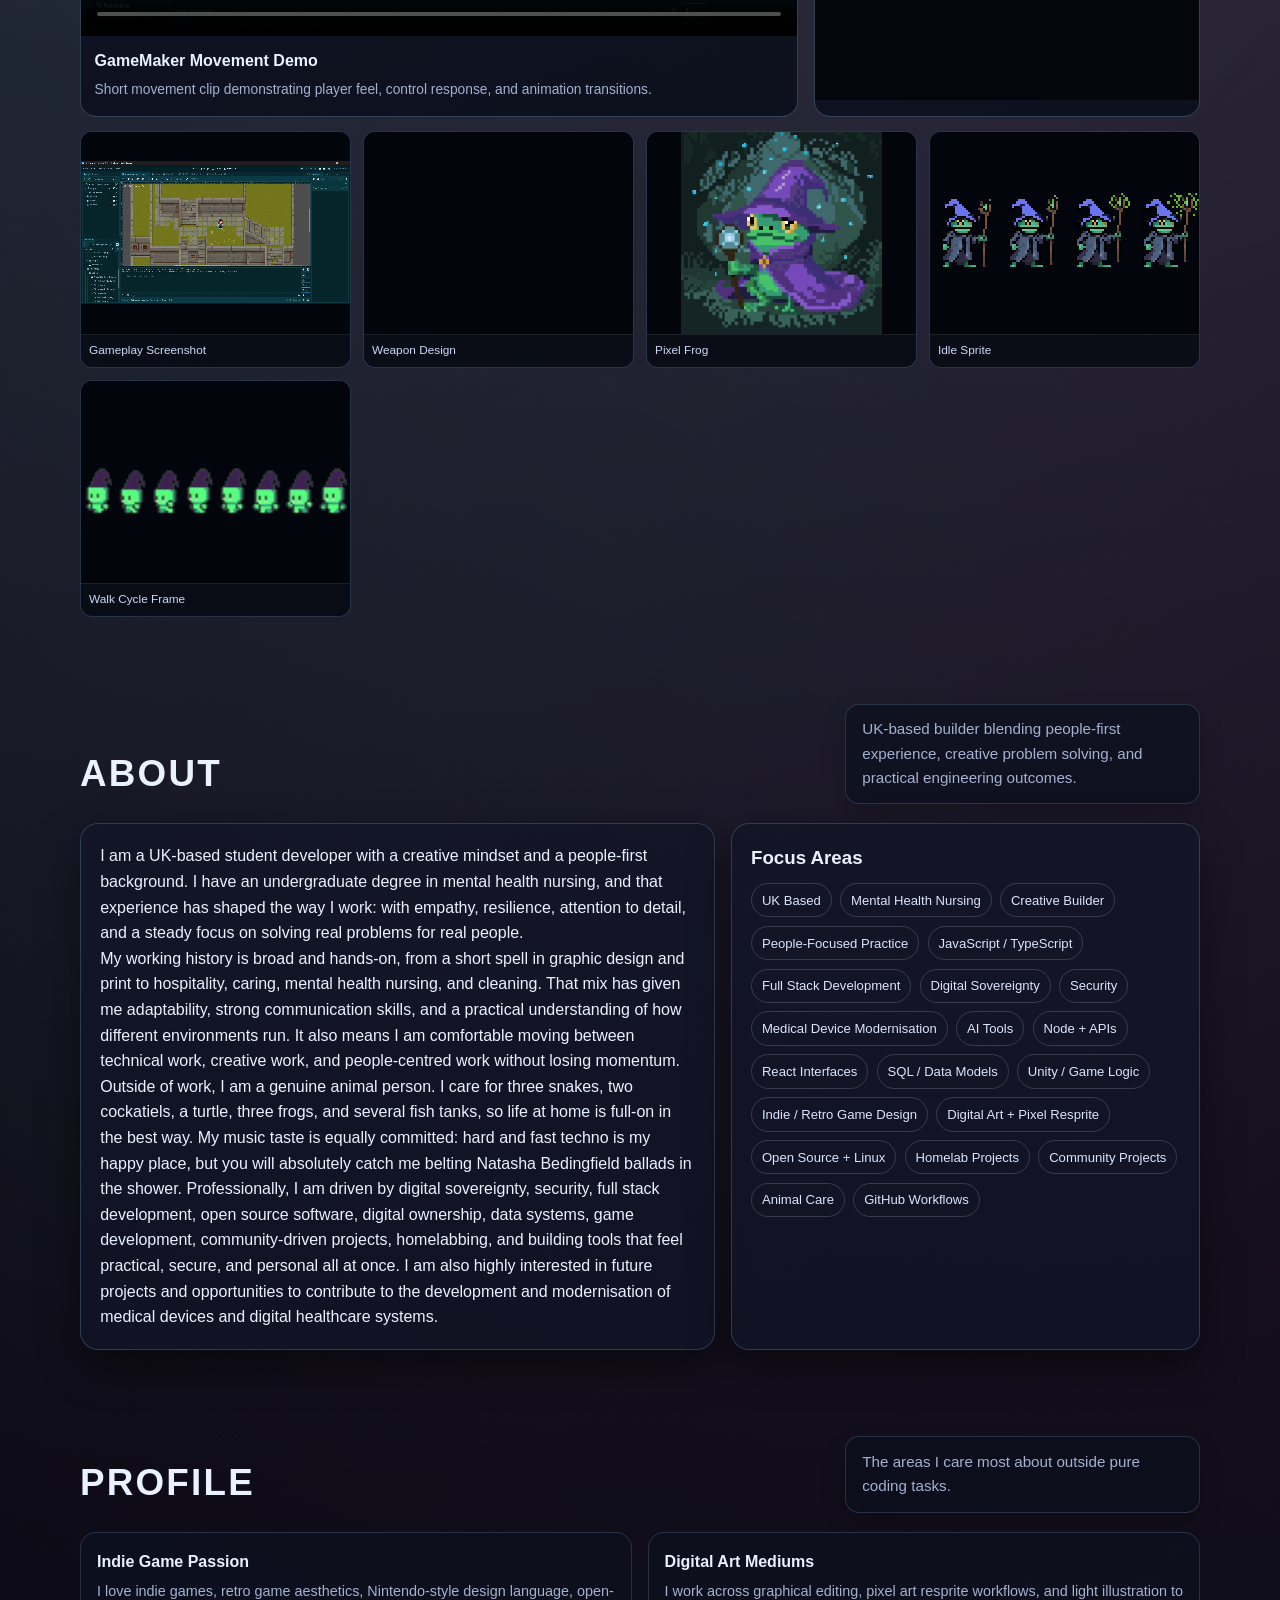
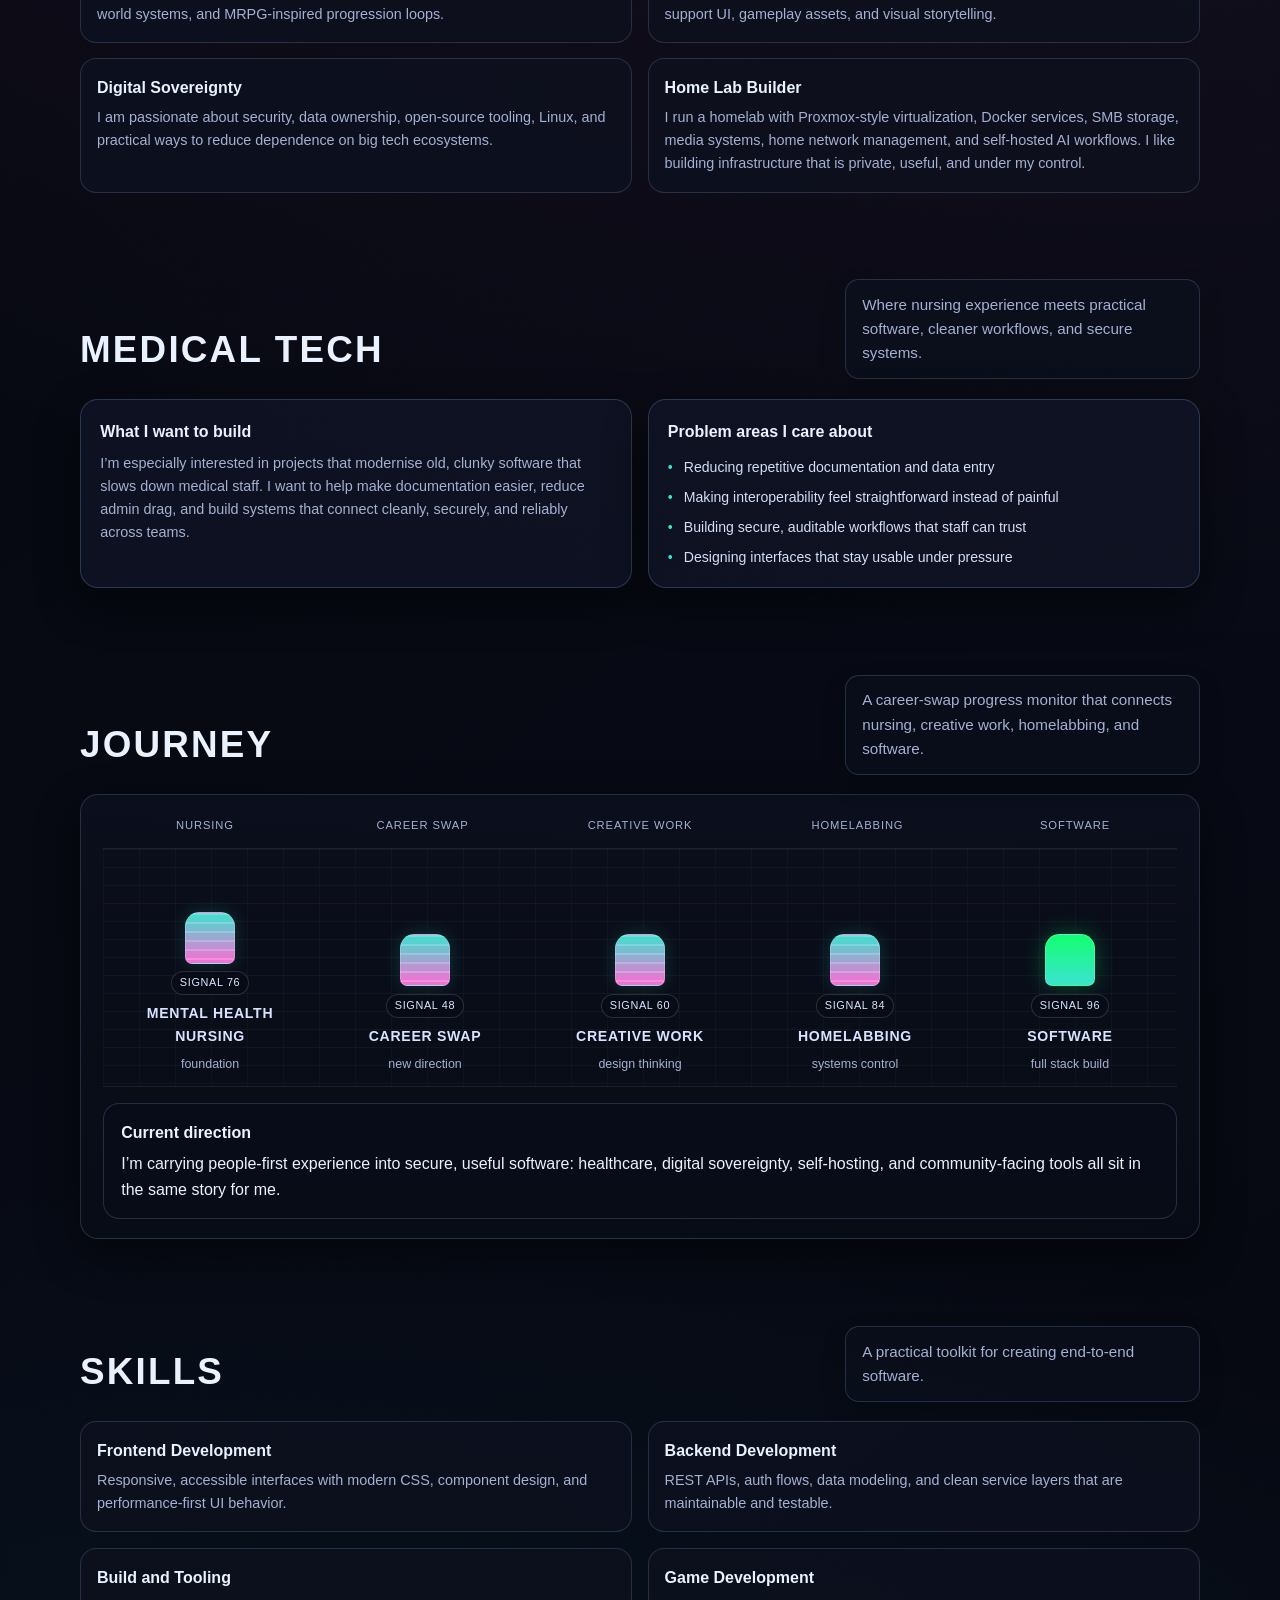
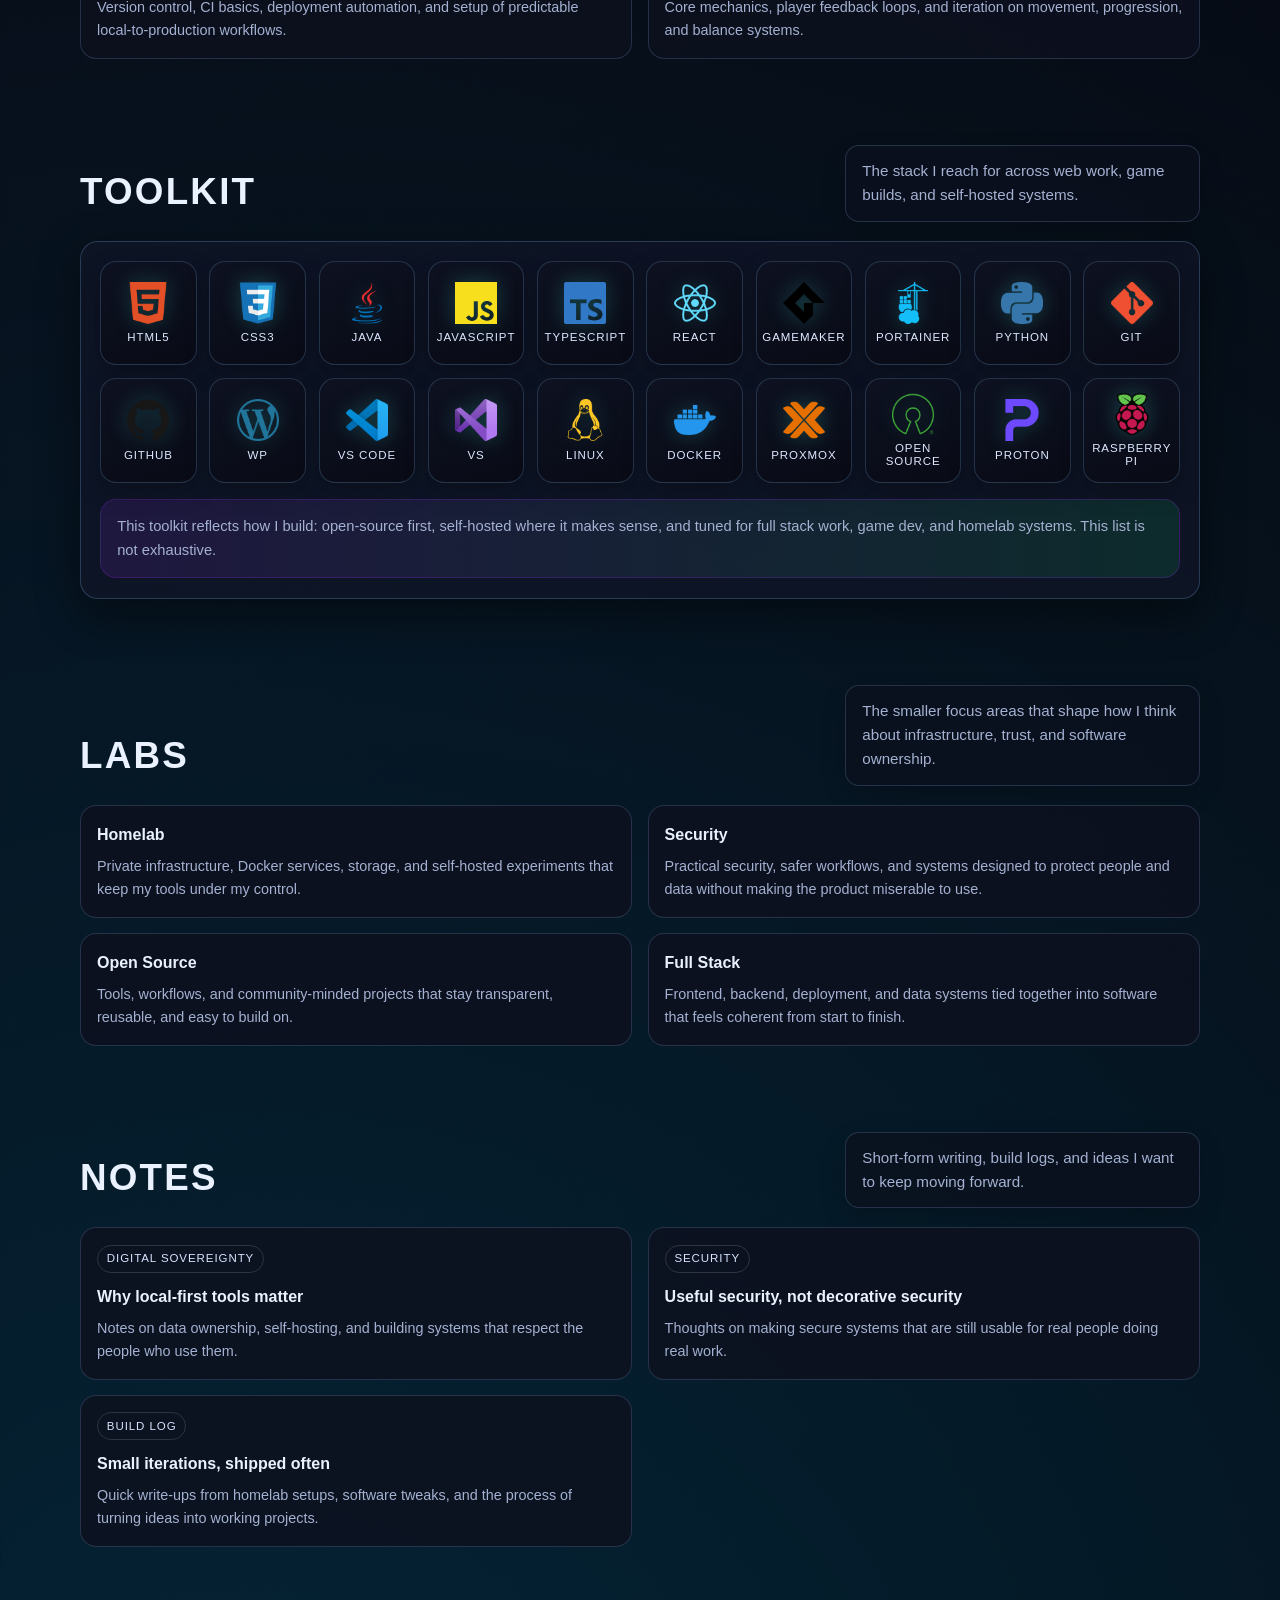
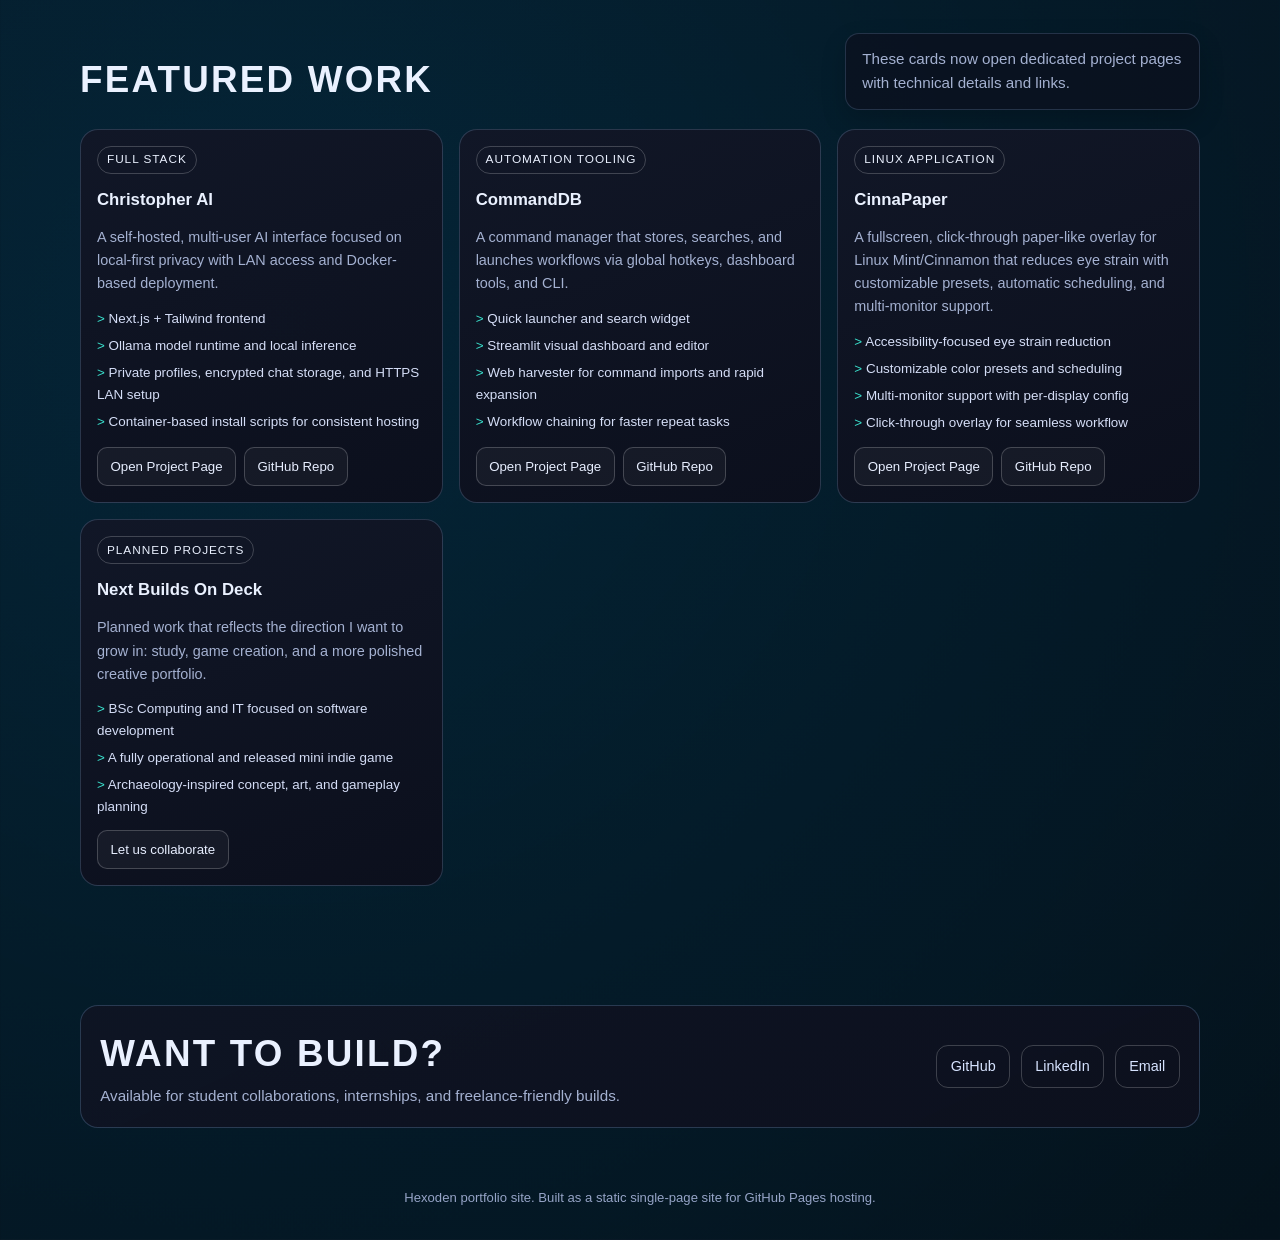
==== commit c419a5f6: "Add CinnaPaper Linux application project to portfolio Added CinnaPaper project section to index.html" ====
--- a/index.html
+++ b/index.html
@@ -454,6 +454,21 @@
                     </div>
                 </article>
                 <article class="project">
+                    <span class="tag">Linux Application</span>
+                    <h3>CinnaPaper</h3>
+                    <p>A fullscreen, click-through paper-like overlay for Linux Mint/Cinnamon that reduces eye strain with customizable presets, automatic scheduling, and multi-monitor support.</p>
+                    <ul>
+                        <li>Accessibility-focused eye strain reduction</li>
+                        <li>Customizable color presets and scheduling</li>
+                        <li>Multi-monitor support with per-display config</li>
+                        <li>Click-through overlay for seamless workflow</li>
+                    </ul>
+                    <div class="project-actions">
+                        <a class="project-link" href="cinnapaper-project.html">Open Project Page</a>
+                        <a class="project-link" href="https://github.com/" target="_blank" rel="noopener noreferrer">GitHub Repo</a>
+                    </div>
+                </article>
+                <article class="project">
                     <span class="tag">Planned Projects</span>
                     <h3>Next Builds On Deck</h3>
                     <p>Planned work that reflects the direction I want to grow in: study, game creation, and a more polished creative portfolio.</p>
